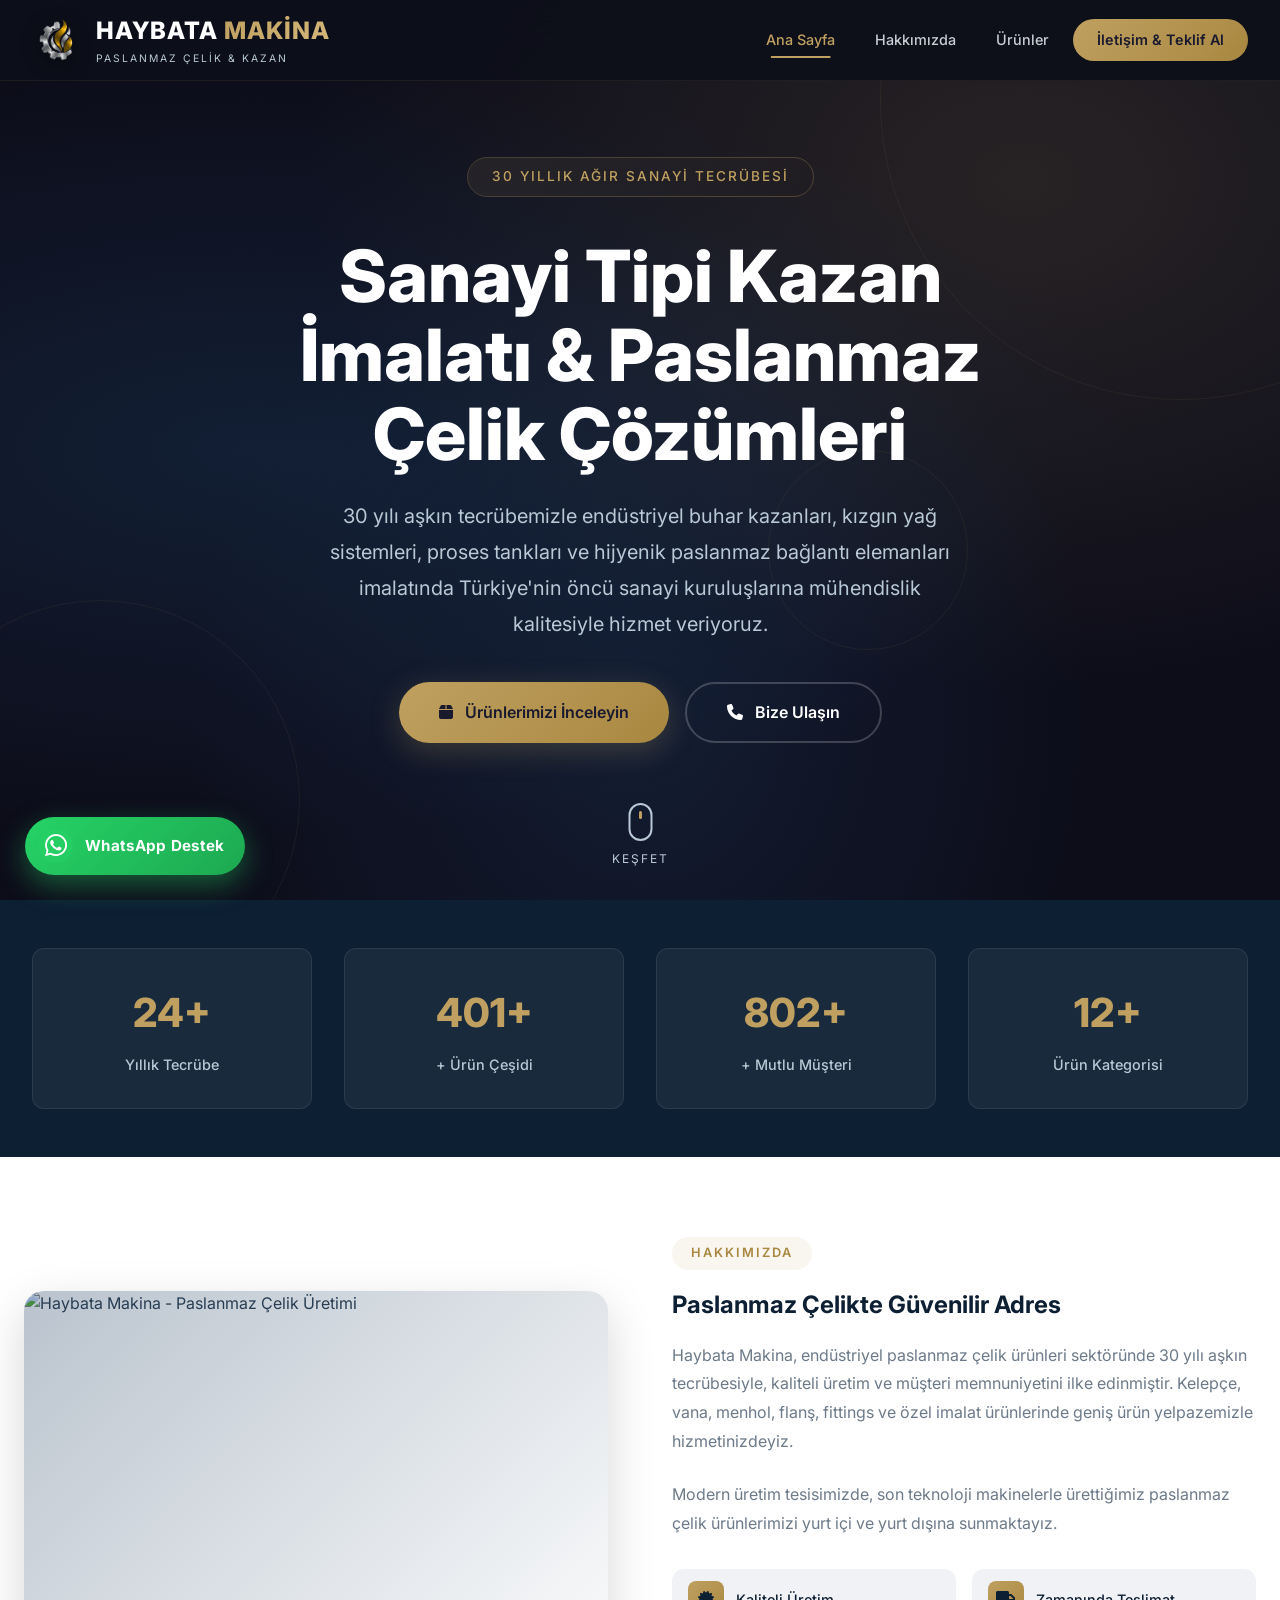
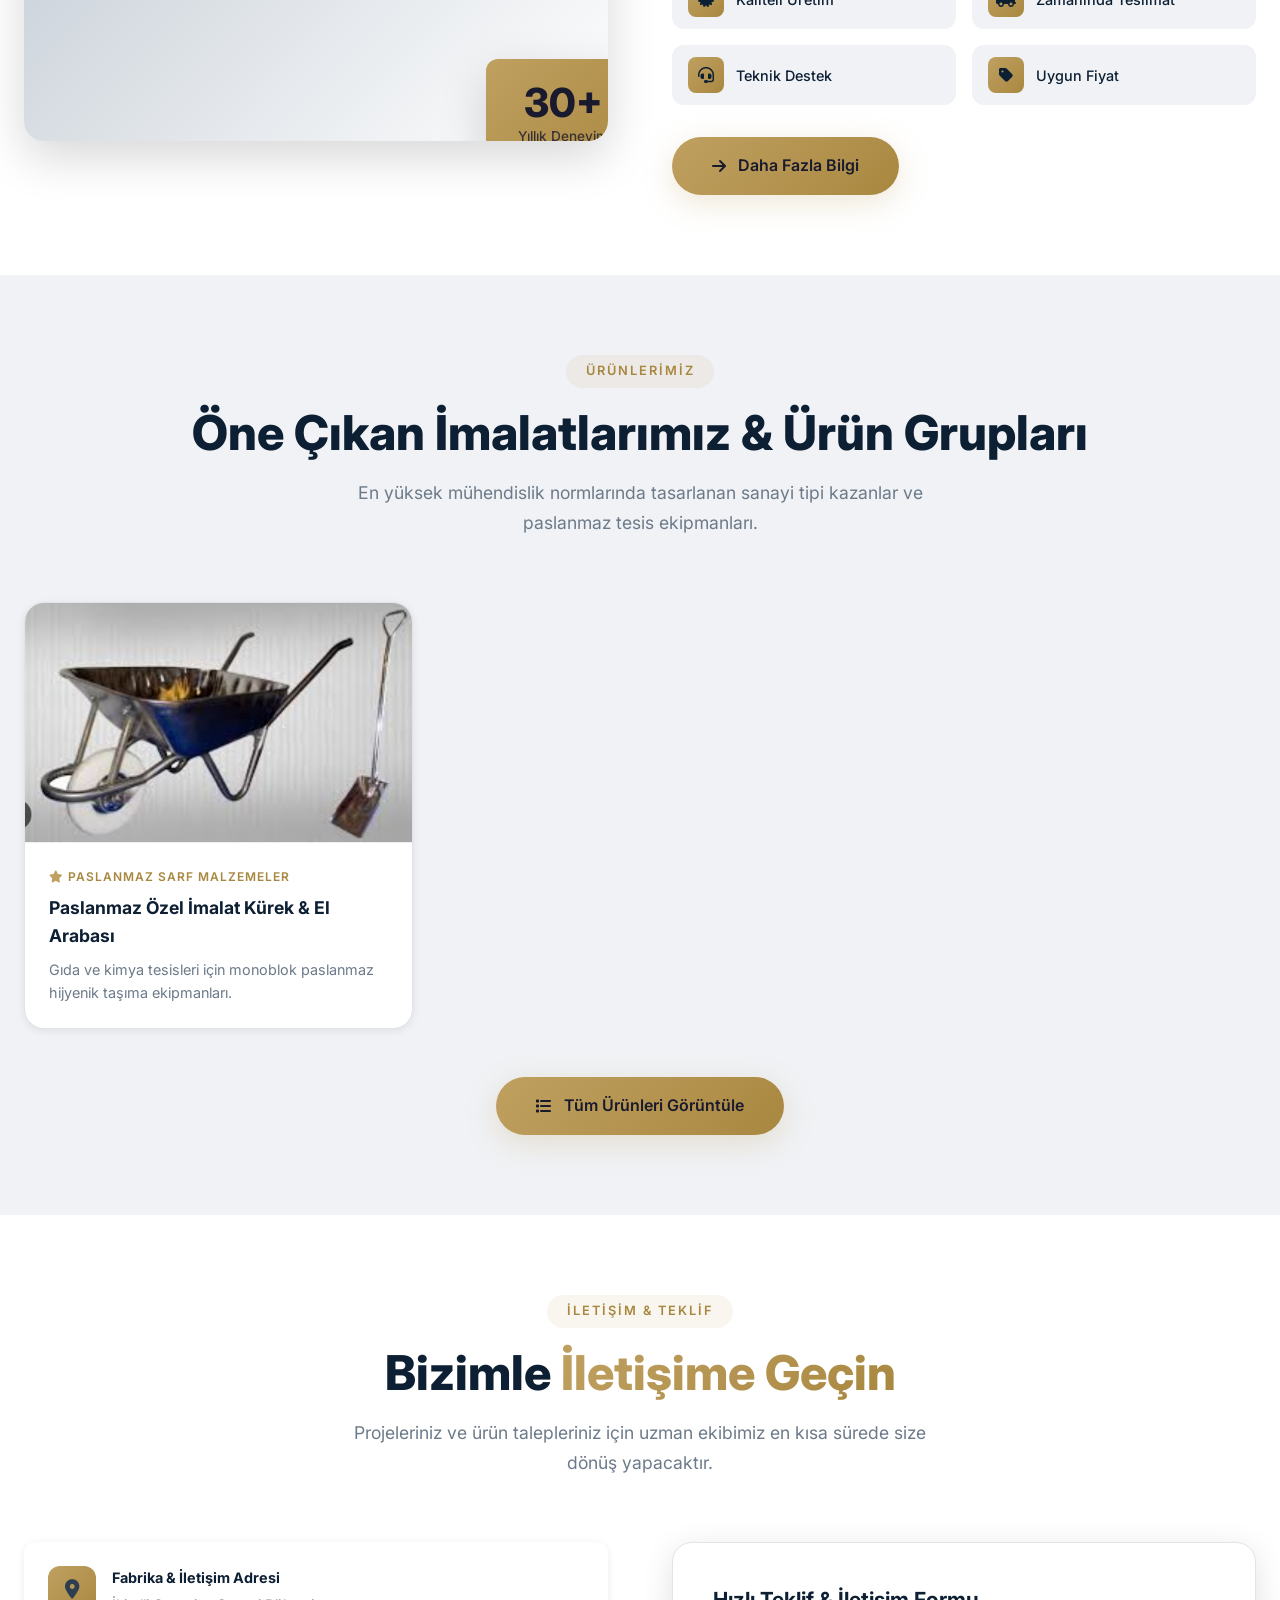
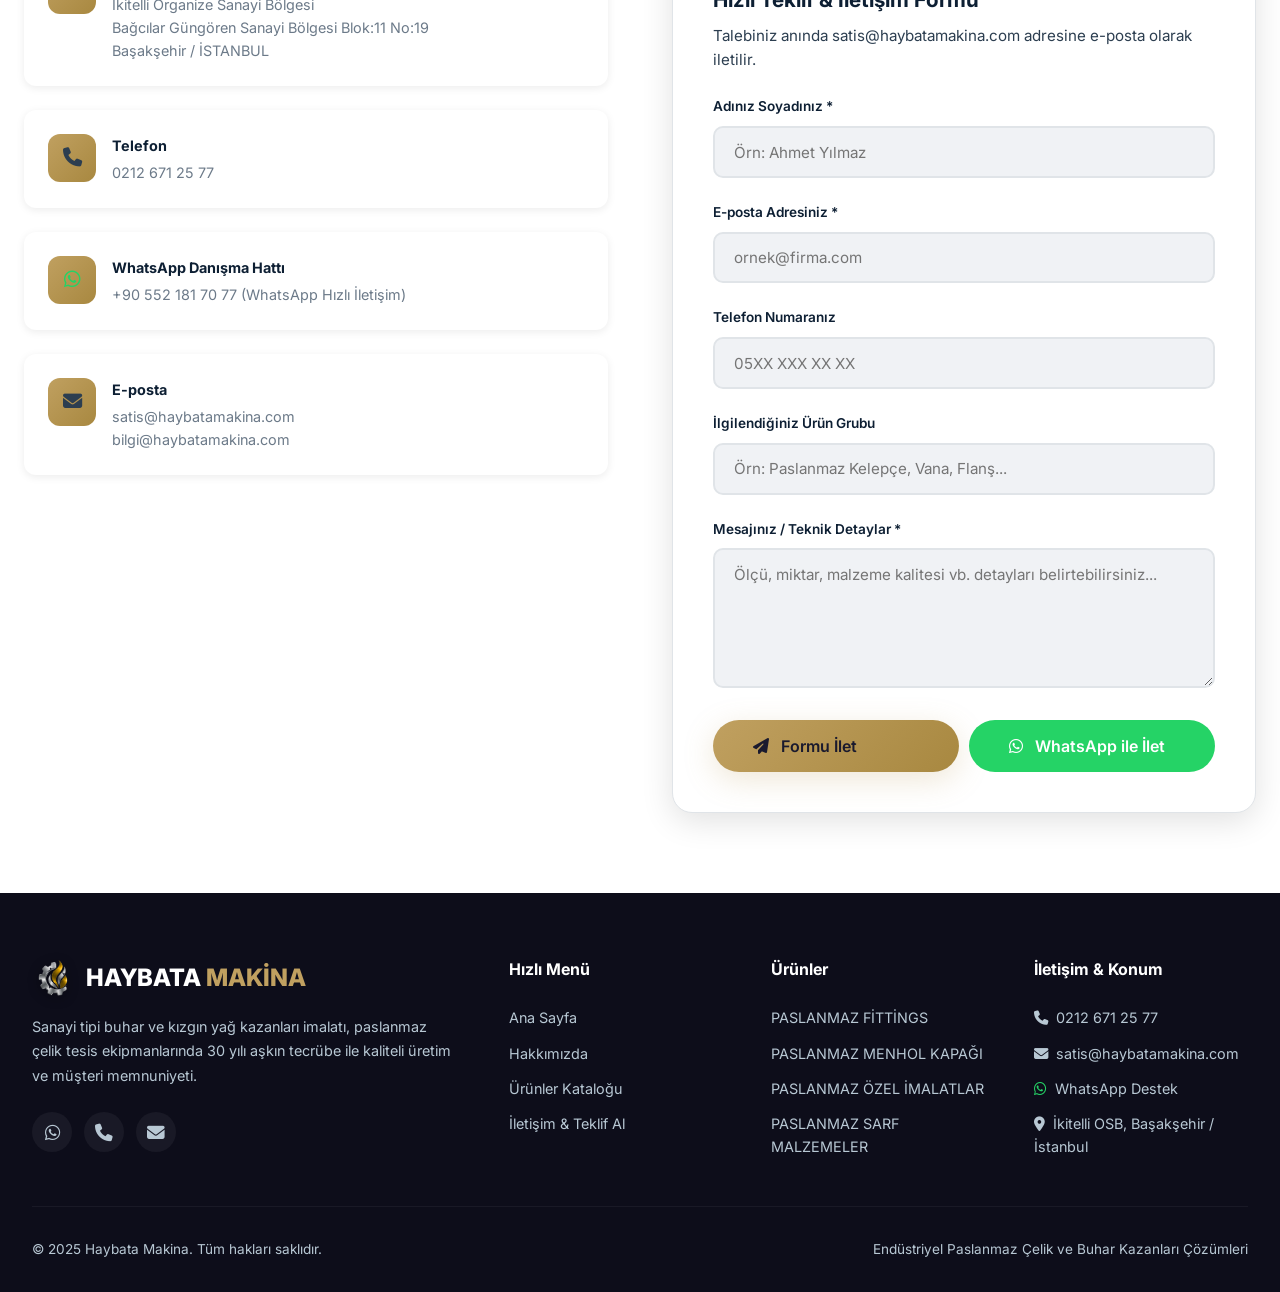
==== index.html @ 969c8132 "feat(analytics): Google tag (gtag.js) G-9059WRX3M9 tum sayfalara ve seo.json'a eklendi" ====
<!DOCTYPE html>
<html lang="tr">
<head>
    <!-- Google tag (gtag.js) -->
    <script async src="https://www.googletagmanager.com/gtag/js?id=G-9059WRX3M9"></script>
    <script>
      window.dataLayer = window.dataLayer || [];
      function gtag(){dataLayer.push(arguments);}
      gtag('js', new Date());

      gtag('config', 'G-9059WRX3M9');
    </script>

    <meta charset="UTF-8">
    <meta name="viewport" content="width=device-width, initial-scale=1.0">
    <title>Haybata Makina | Endüstriyel Paslanmaz Çelik & Tesis Ekipmanları</title>
    <meta name="description" content="Haybata Makina - İkitelli OSB'de 30 yılı aşkın tecrübeyle paslanmaz fittings, menhol kapakları, vanalar, kelepçeler ve özel imalat çözümleri. Kaliteli üretim ve hızlı teslimat.">
    <meta name="keywords" content="haybata makina, paslanmaz çelik, paslanmaz fittings, paslanmaz menhol kapağı, paslanmaz özel imalat, paslanmaz sarf malzemeler, ikitelli osb paslanmaz, endüstriyel tesis ekipmanları">
    <meta name="author" content="Haybata Makina">
    <meta name="robots" content="index, follow, max-snippet:-1, max-image-preview:large, max-video-preview:-1">
    <!-- Google Search Console Doğrulama -->
    <meta name="google-site-verification" content="arYtIhe7Gn6HJLAhb-0cgH6cVvs8dwWkmW0cPDOdrYU">
    <meta name="geo.region" content="TR-34">
    <meta name="geo.placename" content="İstanbul, Başakşehir, İkitelli">
    <meta name="geo.position" content="41.0766;28.7938">
    <meta name="ICBM" content="41.0766, 28.7938">
    
    <!-- Open Graph / Facebook / WhatsApp -->
    <meta property="og:type" content="website">
    <meta property="og:url" content="https://www.haybatamakina.com/">
    <meta property="og:title" content="Haybata Makina | Endüstriyel Paslanmaz Çelik Çözümleri">
    <meta property="og:description" content="Endüstriyel paslanmaz fittings, menhol kapakları, vanalar, kelepçeler ve özel talaşlı imalat çözümlerinde güvenilir ortağınız.">
    <meta property="og:image" content="https://www.haybatamakina.com/images/logo-emblem.png">
    <meta property="og:site_name" content="Haybata Makina">
    <meta property="og:locale" content="tr_TR">
    
    <!-- Twitter Cards -->
    <meta name="twitter:card" content="summary_large_image">
    <meta name="twitter:url" content="https://www.haybatamakina.com/">
    <meta name="twitter:title" content="Haybata Makina | Endüstriyel Paslanmaz Çelik Çözümleri">
    <meta name="twitter:description" content="Paslanmaz fittings, menhol kapakları, vanalar ve özel imalat tesis ekipmanları.">
    <meta name="twitter:image" content="https://www.haybatamakina.com/images/logo-emblem.png">

    <link rel="canonical" href="https://www.haybatamakina.com/">
    <!-- Favicon & App Icons -->
    <link rel="icon" type="image/png" sizes="32x32" href="images/favicon-32x32.png">
    <link rel="icon" type="image/png" sizes="16x16" href="images/favicon-16x16.png">
    <link rel="apple-touch-icon" sizes="180x180" href="images/apple-touch-icon.png">
    <link rel="shortcut icon" href="favicon.ico">

    <link rel="preconnect" href="https://fonts.googleapis.com">
    <link rel="preconnect" href="https://fonts.gstatic.com" crossorigin>
    <link href="https://fonts.googleapis.com/css2?family=Inter:wght@300;400;500;600;700;800;900&display=swap" rel="stylesheet">
    <link rel="stylesheet" href="https://cdnjs.cloudflare.com/ajax/libs/font-awesome/6.5.0/css/all.min.css">
    <link rel="stylesheet" href="css/style.css">

    <!-- Structured Data (Schema.org JSON-LD) -->
    <script type="application/ld+json">
    {
        "@context": "https://schema.org",
        "@graph": [
            {
                "@type": "ManufacturingCompany",
                "@id": "https://www.haybatamakina.com/#organization",
                "name": "Haybata Makina",
                "alternateName": "Haybata Paslanmaz Çelik ve Makina Sanayi",
                "url": "https://www.haybatamakina.com",
                "logo": "https://www.haybatamakina.com/images/logo-emblem.png",
                "image": "https://www.haybatamakina.com/images/logo-emblem.png",
                "description": "Endüstriyel paslanmaz çelik fittings, menhol kapakları, vanalar, kelepçeler ve özel tesis ekipmanları imalatı.",
                "telephone": "+90-212-671-25-77",
                "email": "satis@haybatamakina.com",
                "address": {
                    "@type": "PostalAddress",
                    "streetAddress": "İkitelli Organize Sanayi Bölgesi, Bağcılar Güngören Sanayi Bölgesi Blok:11 No:19",
                    "addressLocality": "Başakşehir",
                    "addressRegion": "İstanbul",
                    "postalCode": "34490",
                    "addressCountry": "TR"
                },
                "geo": {
                    "@type": "GeoCoordinates",
                    "latitude": "41.0766",
                    "longitude": "28.7938"
                },
                "openingHoursSpecification": [
                    {
                        "@type": "OpeningHoursSpecification",
                        "dayOfWeek": ["Monday", "Tuesday", "Wednesday", "Thursday", "Friday"],
                        "opens": "08:00",
                        "closes": "18:00"
                    },
                    {
                        "@type": "OpeningHoursSpecification",
                        "dayOfWeek": "Saturday",
                        "opens": "09:00",
                        "closes": "14:00"
                    }
                ],
                "hasOfferCatalog": {
                    "@type": "OfferCatalog",
                    "name": "Endüstriyel Paslanmaz Çelik Ürün Grupları",
                    "itemListElement": [
                        { "@type": "OfferCatalog", "name": "PASLANMAZ FİTTİNGS" },
                        { "@type": "OfferCatalog", "name": "PASLANMAZ MENHOL KAPAĞI" },
                        { "@type": "OfferCatalog", "name": "PASLANMAZ ÖZEL İMALATLAR" },
                        { "@type": "OfferCatalog", "name": "PASLANMAZ SARF MALZEMELER" }
                    ]
                }
            },
            {
                "@type": "WebSite",
                "@id": "https://www.haybatamakina.com/#website",
                "url": "https://www.haybatamakina.com",
                "name": "Haybata Makina",
                "publisher": { "@id": "https://www.haybatamakina.com/#organization" },
                "potentialAction": {
                    "@type": "SearchAction",
                    "target": "https://www.haybatamakina.com/urunler.html?q={search_term_string}",
                    "query-input": "required name=search_term_string"
                }
            }
        ]
    }
    </script>
</head>
<body>

<!-- Preloader -->
<div class="preloader" id="preloader">
    <div class="preloader-content">
        <img src="images/logo-emblem.png" alt="Logo" width="68" height="68" style="display: block; margin: 0 auto 10px auto; filter: drop-shadow(0 4px 12px rgba(0,0,0,0.4));">
        <div class="preloader-logo">HAYBATA</div>
        <div class="preloader-bar"></div>
    </div>
</div>

<!-- Navigation -->
<nav class="navbar" id="navbar">
    <div class="navbar-inner">
        <a href="index.html" class="nav-logo">
            <div class="logo-icon"><img src="images/logo-emblem.png" alt="Hayata Paslanmaz Logo" width="48" height="48"></div>
            <div>
                HAYBATA <span>MAKİNA</span>
                <small>PASLANMAZ ÇELİK & KAZAN</small>
            </div>
        </a>
        <div class="nav-links" id="navLinks">
            <a href="index.html" class="active">Ana Sayfa</a>
            <a href="hakkimizda.html">Hakkımızda</a>
            <a href="urunler.html">Ürünler</a>
            <a href="iletisim.html" class="nav-cta">İletişim & Teklif Al</a>
        </div>
        <button class="menu-toggle" id="menuToggle" aria-label="Menüyü Aç/Kapat">
            <span></span>
            <span></span>
            <span></span>
        </button>
    </div>
</nav>

<!-- Hero Section -->
<section class="hero" id="hero">
    <div class="hero-bg"></div>
    <div class="hero-geo">
        <div class="geo-shape"></div>
        <div class="geo-shape"></div>
        <div class="geo-shape"></div>
    </div>
    <div class="hero-particles" id="particles"></div>
    <div class="hero-content">
        <div class="hero-badge">30+ Yıllık Tecrübe</div>
        <h1>
            Paslanmaz Çelikte<br>
            <span class="highlight">Güvenilir Çözüm Ortağınız</span>
        </h1>
        <p>Haybata Makina olarak, endüstriyel paslanmaz çelik ürünlerinde kaliteli işçilik, uygun fiyat ve zamanında teslimat prensibiyle hizmet vermekteyiz.</p>
        <div class="hero-actions">
            <a href="urunler.html" class="btn btn-primary">
                <i class="fas fa-box"></i> Ürünlerimizi İnceleyin
            </a>
            <a href="iletisim.html" class="btn btn-outline">
                <i class="fas fa-phone"></i> Bize Ulaşın
            </a>
        </div>
    </div>
    <div class="scroll-indicator">
        <div class="mouse"></div>
        <span>Keşfet</span>
    </div>
</section>

<!-- Stats Section -->
<section class="section-dark" style="padding: 3rem 0;">
    <div class="stats-grid">
        <div class="stat-item fade-in">
            <div class="stat-number" data-count="30">0</div>
            <div class="stat-label">Yıllık Tecrübe</div>
        </div>
        <div class="stat-item fade-in delay-1">
            <div class="stat-number" data-count="500">0</div>
            <div class="stat-label">+ Ürün Çeşidi</div>
        </div>
        <div class="stat-item fade-in delay-2">
            <div class="stat-number" data-count="1000">0</div>
            <div class="stat-label">+ Mutlu Müşteri</div>
        </div>
        <div class="stat-item fade-in delay-3">
            <div class="stat-number" data-count="15">0</div>
            <div class="stat-label">Ürün Kategorisi</div>
        </div>
    </div>
</section>

<!-- About Preview (Hakkımızda) -->
<section class="section" style="padding: 5rem 1.5rem;">
    <div style="max-width: 1400px; margin: 0 auto;">
        <div class="about-grid">
            <div class="about-visual fade-in-left">
                <div class="about-image-wrapper">
                    <img src="https://images.unsplash.com/photo-1581091226825-a6a2a5aee158?w=600&h=450&fit=crop" alt="Haybata Makina - Paslanmaz Çelik Üretimi" loading="lazy">
                    <div class="about-experience">
                        <span class="number">30+</span>
                        <span class="label">Yıllık Deneyim</span>
                    </div>
                </div>
            </div>
            <div class="about-text fade-in-right">
                <div class="section-tag">Hakkımızda</div>
                <h3>Paslanmaz Çelikte Güvenilir Adres</h3>
                <p>Haybata Makina, endüstriyel paslanmaz çelik ürünleri sektöründe 30 yılı aşkın tecrübesiyle, kaliteli üretim ve müşteri memnuniyetini ilke edinmiştir. Kelepçe, vana, menhol, flanş, fittings ve özel imalat ürünlerinde geniş ürün yelpazemizle hizmetinizdeyiz.</p>
                <p>Modern üretim tesisimizde, son teknoloji makinelerle ürettiğimiz paslanmaz çelik ürünlerimizi yurt içi ve yurt dışına sunmaktayız.</p>
                <div class="about-features">
                    <div class="about-feature">
                        <div class="icon"><i class="fas fa-certificate"></i></div>
                        Kaliteli Üretim
                    </div>
                    <div class="about-feature">
                        <div class="icon"><i class="fas fa-truck"></i></div>
                        Zamanında Teslimat
                    </div>
                    <div class="about-feature">
                        <div class="icon"><i class="fas fa-headset"></i></div>
                        Teknik Destek
                    </div>
                    <div class="about-feature">
                        <div class="icon"><i class="fas fa-tag"></i></div>
                        Uygun Fiyat
                    </div>
                </div>
                <a href="hakkimizda.html" class="btn btn-primary" style="margin-top: 2rem;">
                    <i class="fas fa-arrow-right"></i> Daha Fazla Bilgi
                </a>
            </div>
        </div>
    </div>
</section>

<!-- Products Section (Ürünlerimiz) -->
<section class="section-light" id="products" style="padding: 5rem 1.5rem;">
    <div class="section-header">
        <div class="section-tag">Ürünlerimiz</div>
        <h2 class="section-title">Paslanmaz Çelik <span class="highlight">Ürün Gruplarımız</span></h2>
        <p class="section-subtitle">Endüstrinin ihtiyaç duyduğu tüm paslanmaz çelik ürünlerini tek çatı altında bulabilirsiniz.</p>
    </div>
    <div class="products-grid" id="homeProducts">
        <!-- Products loaded via JS -->
    </div>
    <div style="text-align: center; margin-top: 3rem;">
        <a href="urunler.html" class="btn btn-primary">
            <i class="fas fa-list"></i> Tüm Ürünleri Görüntüle
        </a>
    </div>
</section>

<!-- Contact Section -->
<section class="section" style="padding: 5rem 1.5rem;" id="contact">
    <div style="max-width: 1400px; margin: 0 auto;">
        <div class="section-header">
            <div class="section-tag">İletişim & Teklif</div>
            <h2 class="section-title">Bizimle <span class="highlight">İletişime Geçin</span></h2>
            <p class="section-subtitle">Projeleriniz ve ürün talepleriniz için uzman ekibimiz en kısa sürede size dönüş yapacaktır.</p>
        </div>
        <div class="contact-grid">
            <div class="contact-info-list fade-in-left">
                <div class="contact-item">
                    <div class="contact-icon"><i class="fas fa-map-marker-alt"></i></div>
                    <div class="contact-text">
                        <h4>Fabrika & İletişim Adresi</h4>
                        <p>İkitelli Organize Sanayi Bölgesi<br>Bağcılar Güngören Sanayi Bölgesi Blok:11 No:19<br>Başakşehir / İSTANBUL</p>
                    </div>
                </div>
                <div class="contact-item">
                    <div class="contact-icon"><i class="fas fa-phone"></i></div>
                    <div class="contact-text">
                        <h4>Telefon</h4>
                        <p><a href="tel:02126712577" style="color: inherit; text-decoration: none;">0212 671 25 77</a></p>
                    </div>
                </div>
                <div class="contact-item">
                    <div class="contact-icon"><i class="fab fa-whatsapp" style="color: #25D366;"></i></div>
                    <div class="contact-text">
                        <h4>WhatsApp Danışma Hattı</h4>
                        <p><a href="https://wa.me/905521817077" target="_blank" rel="noopener noreferrer" style="color: inherit; text-decoration: none;">+90 552 181 70 77 (WhatsApp Hızlı İletişim)</a></p>
                    </div>
                </div>
                <div class="contact-item">
                    <div class="contact-icon"><i class="fas fa-envelope"></i></div>
                    <div class="contact-text">
                        <h4>E-posta</h4>
                        <p><a href="mailto:satis@haybatamakina.com" style="color: inherit; text-decoration: none;">satis@haybatamakina.com</a><br><a href="mailto:bilgi@haybatamakina.com" style="color: inherit; text-decoration: none;">bilgi@haybatamakina.com</a></p>
                    </div>
                </div>
            </div>
            <form class="contact-form fade-in-right" id="contactForm">
                <h3 style="font-size: 1.3rem; color: var(--primary-dark); margin-bottom: 0.5rem;">Hızlı Teklif & İletişim Formu</h3>
                <p style="color: var(--text-muted); font-size: 0.95rem; margin-bottom: 1.5rem;">Talebiniz anında satis@haybatamakina.com adresine e-posta olarak iletilir.</p>
                <div class="form-group">
                    <label for="name">Adınız Soyadınız *</label>
                    <input type="text" id="name" name="name" required placeholder="Örn: Ahmet Yılmaz">
                </div>
                <div class="form-group">
                    <label for="email">E-posta Adresiniz *</label>
                    <input type="email" id="email" name="email" required placeholder="ornek@firma.com">
                </div>
                <div class="form-group">
                    <label for="phone">Telefon Numaranız</label>
                    <input type="tel" id="phone" name="phone" placeholder="05XX XXX XX XX">
                </div>
                <div class="form-group">
                    <label for="subject">İlgilendiğiniz Ürün Grubu</label>
                    <input type="text" id="subject" name="subject" placeholder="Örn: Paslanmaz Kelepçe, Vana, Flanş...">
                </div>
                <div class="form-group">
                    <label for="message">Mesajınız / Teknik Detaylar *</label>
                    <textarea id="message" name="message" rows="4" required placeholder="Ölçü, miktar, malzeme kalitesi vb. detayları belirtebilirsiniz..."></textarea>
                </div>
                <div style="display: flex; gap: 10px; flex-wrap: wrap;">
                    <button type="submit" class="btn btn-primary" style="flex: 1; min-width: 160px;">
                        <i class="fas fa-paper-plane"></i> Formu İlet
                    </button>
                    <button type="button" class="btn" id="quickWhatsAppBtn" style="background: #25D366; color: #fff; flex: 1; min-width: 160px;">
                        <i class="fab fa-whatsapp"></i> WhatsApp ile İlet
                    </button>
                </div>
            </form>
        </div>
    </div>
</section>

<!-- Footer -->
<footer class="footer">
    <div class="footer-grid">
        <div class="footer-brand">
            <div style="display: flex; align-items: center; gap: 12px; margin-bottom: 1rem;">
                <img src="images/logo-emblem.png" alt="Logo" width="42" height="42" style="filter: drop-shadow(0 2px 6px rgba(0,0,0,0.4));">
                <h3 style="margin-bottom: 0;">HAYBATA <span>MAKİNA</span></h3>
            </div>
            <p>Sanayi tipi buhar ve kızgın yağ kazanları imalatı, paslanmaz çelik tesis ekipmanlarında 30 yılı aşkın tecrübe ile kaliteli üretim ve müşteri memnuniyeti.</p>
            <div class="footer-social">
                <a href="https://wa.me/905521817077" target="_blank" rel="noopener noreferrer" aria-label="WhatsApp"><i class="fab fa-whatsapp"></i></a>
                <a href="tel:02126712577" aria-label="Telefon"><i class="fas fa-phone"></i></a>
                <a href="mailto:satis@haybatamakina.com" aria-label="E-Posta"><i class="fas fa-envelope"></i></a>
            </div>
        </div>
        <div>
            <h4>Hızlı Menü</h4>
            <div class="footer-links">
                <a href="index.html">Ana Sayfa</a>
                <a href="hakkimizda.html">Hakkımızda</a>
                <a href="urunler.html">Ürünler Kataloğu</a>
                <a href="iletisim.html">İletişim & Teklif Al</a>
            </div>
        </div>
        <div>
            <h4>Ürünler</h4>
            <div class="footer-links" id="footerProductLinks">
                <a href="urunler.html?sub=paslanmaz-fittings">PASLANMAZ FİTTİNGS</a>
                <a href="urunler.html?sub=paslanmaz-menhol-kapagi">PASLANMAZ MENHOL KAPAĞI</a>
                <a href="urunler.html?sub=paslanmaz-ozel-imalatlar">PASLANMAZ ÖZEL İMALATLAR</a>
                <a href="urunler.html?sub=paslanmaz-sarf-malzemeler">PASLANMAZ SARF MALZEMELER</a>
            </div>
        </div>
        <div>
            <h4>İletişim & Konum</h4>
            <div class="footer-links">
                <a href="tel:02126712577"><i class="fas fa-phone" style="margin-right: 8px;"></i>0212 671 25 77</a>
                <a href="mailto:satis@haybatamakina.com"><i class="fas fa-envelope" style="margin-right: 8px;"></i>satis@haybatamakina.com</a>
                <a href="https://wa.me/905521817077" target="_blank" rel="noopener noreferrer"><i class="fab fa-whatsapp" style="margin-right: 8px; color: #25D366;"></i>WhatsApp Destek</a>
                <a href="iletisim.html"><i class="fas fa-map-marker-alt" style="margin-right: 8px;"></i>İkitelli OSB, Başakşehir / İstanbul</a>
            </div>
        </div>
    </div>
    <div class="footer-bottom">
        <span>&copy; 2025 Haybata Makina. Tüm hakları saklıdır.</span>
        <span>Endüstriyel Paslanmaz Çelik ve Buhar Kazanları Çözümleri</span>
    </div>
</footer>

<!-- Sol Alt Köşe Sabit WhatsApp Destek Butonu -->
<a href="https://wa.me/905521817077?text=Merhaba%20Haybata%20Makina%2C%20bilgi%20ve%20fiyat%20teklifi%20almak%20istiyorum." 
   class="whatsapp-float-btn" 
   target="_blank" 
   rel="noopener noreferrer" 
   aria-label="WhatsApp ile Hızlı İletişime Geçin">
    <div class="wa-icon-wrapper">
        <div class="wa-pulse-ring"></div>
        <i class="fab fa-whatsapp"></i>
    </div>
    <span class="wa-label">WhatsApp Destek</span>
</a>

<!-- Scroll to Top -->
<button class="scroll-top" id="scrollTop" aria-label="Yukarı Çık">
    <i class="fas fa-arrow-up"></i>
</button>

<!-- Toast Notification -->
<div class="toast" id="toast">
    <span class="toast-icon"><i class="fas fa-check-circle"></i></span>
    <span id="toastMessage">Mesajınız başarıyla gönderildi!</span>
</div>

<script src="js/data.js"></script>
<script src="js/main.js"></script>
</body>
</html>
---- css/style.css ----
/* ============================================
   HAYBATA MAKİNA - Paslanmaz Çelik Ürünleri
   Modern Endüstriyel Web Sitesi Tasarımı
   ============================================ */

/* --- CSS Variables / Renk Paleti --- */
:root {
    --primary: #1a3a5c;
    --primary-dark: #0d1f33;
    --primary-light: #2a5a8c;
    --accent: #c0a060;
    --accent-light: #d4b87a;
    --accent-dark: #a88840;
    --steel: #8a9ba8;
    --steel-light: #b8c8d4;
    --steel-dark: #5a6a78;
    --dark: #1a1a2e;
    --darker: #0d0d1a;
    --light: #f4f4f8;
    --white: #ffffff;
    --gray-100: #f0f2f5;
    --gray-200: #e0e4e8;
    --gray-300: #c8ced4;
    --gray-400: #a0aab4;
    --gray-500: #788590;
    --gray-600: #505f6a;
    --text: #2c3e50;
    --text-light: #6c7a89;
    --shadow-sm: 0 2px 8px rgba(0, 0, 0, 0.08);
    --shadow-md: 0 8px 32px rgba(0, 0, 0, 0.12);
    --shadow-lg: 0 16px 48px rgba(0, 0, 0, 0.16);
    --shadow-glow: 0 0 30px rgba(192, 160, 96, 0.15);
    --radius: 12px;
    --radius-lg: 20px;
    --transition: all 0.4s cubic-bezier(0.25, 0.46, 0.45, 0.94);
    --font-primary: 'Inter', -apple-system, BlinkMacSystemFont, 'Segoe UI', sans-serif;
    --font-heading: 'Inter', -apple-system, BlinkMacSystemFont, 'Segoe UI', sans-serif;
}

/* --- Reset & Base --- */
*,
*::before,
*::after {
    margin: 0;
    padding: 0;
    box-sizing: border-box;
}

html {
    scroll-behavior: smooth;
    font-size: 16px;
    -webkit-font-smoothing: antialiased;
    -moz-osx-font-smoothing: grayscale;
}

body {
    font-family: var(--font-primary);
    color: var(--text);
    background: var(--white);
    line-height: 1.6;
    overflow-x: hidden;
}

a {
    text-decoration: none;
    color: inherit;
    transition: var(--transition);
}

ul {
    list-style: none;
}

img {
    max-width: 100%;
    height: auto;
    display: block;
}

/* --- Preloader --- */
.preloader {
    position: fixed;
    top: 0;
    left: 0;
    width: 100%;
    height: 100%;
    background: var(--darker);
    display: flex;
    justify-content: center;
    align-items: center;
    z-index: 99999;
    transition: opacity 0.8s ease, visibility 0.8s ease;
}

.preloader.hidden {
    opacity: 0;
    visibility: hidden;
}

.preloader-content {
    text-align: center;
}

.preloader-logo {
    font-size: 2rem;
    font-weight: 800;
    color: var(--accent);
    margin-bottom: 1.5rem;
    letter-spacing: 4px;
}

.preloader-bar {
    width: 280px;
    height: 3px;
    background: rgba(255, 255, 255, 0.1);
    border-radius: 10px;
    overflow: hidden;
    position: relative;
}

.preloader-bar::after {
    content: '';
    position: absolute;
    top: 0;
    left: -100%;
    width: 100%;
    height: 100%;
    background: linear-gradient(90deg, transparent, var(--accent), transparent);
    animation: preloaderSlide 1.5s ease-in-out infinite;
}

@keyframes preloaderSlide {
    0% {
        left: -100%;
    }

    100% {
        left: 200%;
    }
}

/* --- Navigation --- */
.navbar {
    position: fixed;
    top: 0;
    left: 0;
    right: 0;
    z-index: 1000;
    background: rgba(13, 15, 26, 0.95);
    backdrop-filter: blur(20px);
    -webkit-backdrop-filter: blur(20px);
    border-bottom: 1px solid rgba(192, 160, 96, 0.1);
    transition: var(--transition);
}

.navbar.scrolled {
    background: rgba(13, 15, 26, 0.98);
    box-shadow: 0 4px 30px rgba(0, 0, 0, 0.3);
}

.navbar-inner {
    max-width: 1400px;
    margin: 0 auto;
    padding: 0 2rem;
    display: flex;
    align-items: center;
    justify-content: space-between;
    height: 80px;
}

.nav-logo {
    display: flex;
    align-items: center;
    gap: 1rem;
    font-size: 1.5rem;
    font-weight: 800;
    color: var(--white);
    letter-spacing: 1px;
}

.nav-logo .logo-icon {
    width: 48px;
    height: 48px;
    display: flex;
    align-items: center;
    justify-content: center;
    flex-shrink: 0;
    transition: transform 0.35s cubic-bezier(0.4, 0, 0.2, 1);
    filter: drop-shadow(0 4px 10px rgba(0, 0, 0, 0.45));
}

.nav-logo .logo-icon img {
    width: 100%;
    height: 100%;
    object-fit: contain;
    display: block;
}

.nav-logo:hover .logo-icon {
    transform: rotate(8deg) scale(1.08);
}

.nav-logo span {
    background: linear-gradient(135deg, var(--accent), var(--accent-light));
    -webkit-background-clip: text;
    -webkit-text-fill-color: transparent;
    background-clip: text;
}

.nav-logo small {
    font-size: 0.65rem;
    font-weight: 400;
    color: var(--steel-light);
    letter-spacing: 2px;
    display: block;
    -webkit-text-fill-color: var(--steel-light);
}

.nav-links {
    display: flex;
    align-items: center;
    gap: 0.5rem;
}

.nav-links a {
    color: var(--gray-300);
    padding: 0.5rem 1rem;
    border-radius: 8px;
    font-size: 0.9rem;
    font-weight: 500;
    position: relative;
    transition: var(--transition);
}

.nav-links a::after {
    content: '';
    position: absolute;
    bottom: 2px;
    left: 50%;
    transform: translateX(-50%) scaleX(0);
    width: 60%;
    height: 2px;
    background: var(--accent);
    border-radius: 2px;
    transition: transform 0.3s ease;
}

.nav-links a:hover,
.nav-links a.active {
    color: var(--accent);
}

.nav-links a:hover::after,
.nav-links a.active::after {
    transform: translateX(-50%) scaleX(1);
}

.nav-cta {
    background: linear-gradient(135deg, var(--accent), var(--accent-dark)) !important;
    color: var(--dark) !important;
    padding: 0.6rem 1.5rem !important;
    border-radius: 50px !important;
    font-weight: 600 !important;
}

.nav-cta::after {
    display: none !important;
}

.nav-cta:hover {
    transform: translateY(-2px);
    box-shadow: 0 8px 25px rgba(192, 160, 96, 0.3) !important;
}

/* Mobile Menu Toggle */
.menu-toggle {
    display: none;
    flex-direction: column;
    gap: 5px;
    cursor: pointer;
    padding: 5px;
    background: none;
    border: none;
}

.menu-toggle span {
    width: 28px;
    height: 2.5px;
    background: var(--white);
    border-radius: 4px;
    transition: var(--transition);
}

.menu-toggle.active span:nth-child(1) {
    transform: rotate(45deg) translate(5px, 5px);
}

.menu-toggle.active span:nth-child(2) {
    opacity: 0;
}

.menu-toggle.active span:nth-child(3) {
    transform: rotate(-45deg) translate(5px, -5px);
}

/* --- Hero Section --- */
.hero {
    position: relative;
    min-height: 100vh;
    display: flex;
    align-items: center;
    justify-content: center;
    background: var(--darker);
    overflow: hidden;
}

.hero-bg {
    position: absolute;
    inset: 0;
    background:
        radial-gradient(ellipse at 20% 50%, rgba(26, 58, 92, 0.4) 0%, transparent 60%),
        radial-gradient(ellipse at 80% 20%, rgba(192, 160, 96, 0.15) 0%, transparent 50%),
        radial-gradient(ellipse at 50% 80%, rgba(42, 90, 140, 0.2) 0%, transparent 50%);
}

.hero-particles {
    position: absolute;
    inset: 0;
    overflow: hidden;
}

.particle {
    position: absolute;
    width: 4px;
    height: 4px;
    background: var(--accent);
    border-radius: 50%;
    opacity: 0;
    animation: particleFloat 8s infinite;
}

@keyframes particleFloat {
    0% {
        opacity: 0;
        transform: translateY(100vh) scale(0);
    }

    20% {
        opacity: 0.6;
    }

    80% {
        opacity: 0.6;
    }

    100% {
        opacity: 0;
        transform: translateY(-10vh) scale(1);
    }
}

/* Geometric BG */
.hero-geo {
    position: absolute;
    inset: 0;
    overflow: hidden;
}

.hero-geo .geo-shape {
    position: absolute;
    border: 1px solid rgba(192, 160, 96, 0.08);
    border-radius: 50%;
}

.hero-geo .geo-shape:nth-child(1) {
    width: 600px;
    height: 600px;
    top: -200px;
    right: -200px;
    animation: geoRotate 30s linear infinite;
}

.hero-geo .geo-shape:nth-child(2) {
    width: 400px;
    height: 400px;
    bottom: -100px;
    left: -100px;
    animation: geoRotate 20s linear infinite reverse;
}

.hero-geo .geo-shape:nth-child(3) {
    width: 200px;
    height: 200px;
    top: 50%;
    left: 60%;
    animation: geoRotate 15s linear infinite;
}

@keyframes geoRotate {
    0% {
        transform: rotate(0deg);
    }

    100% {
        transform: rotate(360deg);
    }
}

.hero-content {
    position: relative;
    z-index: 2;
    text-align: center;
    max-width: 900px;
    padding: 2rem;
    animation: heroFadeIn 1.5s ease forwards;
}

@keyframes heroFadeIn {
    0% {
        opacity: 0;
        transform: translateY(40px);
    }

    100% {
        opacity: 1;
        transform: translateY(0);
    }
}

.hero-badge {
    display: inline-block;
    padding: 0.5rem 1.5rem;
    border: 1px solid rgba(192, 160, 96, 0.3);
    border-radius: 50px;
    color: var(--accent);
    font-size: 0.85rem;
    font-weight: 500;
    letter-spacing: 2px;
    text-transform: uppercase;
    margin-bottom: 2rem;
    position: relative;
    overflow: hidden;
}

.hero-badge::before {
    content: '';
    position: absolute;
    inset: 0;
    background: linear-gradient(135deg, rgba(192, 160, 96, 0.1), transparent);
    animation: badgePulse 3s ease-in-out infinite;
}

@keyframes badgePulse {

    0%,
    100% {
        opacity: 0.5;
    }

    50% {
        opacity: 1;
    }
}

.hero h1 {
    font-size: clamp(2.5rem, 6vw, 4.5rem);
    font-weight: 800;
    line-height: 1.1;
    color: var(--white);
    margin-bottom: 1.5rem;
}

.hero h1 .highlight {
    background: linear-gradient(135deg, var(--accent), var(--accent-light), var(--accent));
    background-size: 200% 200%;
    -webkit-background-clip: text;
    -webkit-text-fill-color: transparent;
    background-clip: text;
    animation: gradientShift 4s ease-in-out infinite;
}

@keyframes gradientShift {

    0%,
    100% {
        background-position: 0% 50%;
    }

    50% {
        background-position: 100% 50%;
    }
}

.hero p {
    font-size: clamp(1rem, 2vw, 1.25rem);
    color: var(--steel-light);
    max-width: 650px;
    margin: 0 auto 2.5rem;
    line-height: 1.8;
}

.hero-actions {
    display: flex;
    gap: 1rem;
    justify-content: center;
    flex-wrap: wrap;
}

.btn {
    display: inline-flex;
    align-items: center;
    gap: 0.75rem;
    padding: 1rem 2.5rem;
    border-radius: 50px;
    font-size: 1rem;
    font-weight: 600;
    cursor: pointer;
    transition: var(--transition);
    border: none;
    font-family: var(--font-primary);
}

.btn-primary {
    background: linear-gradient(135deg, var(--accent), var(--accent-dark));
    color: var(--dark);
    box-shadow: 0 8px 30px rgba(192, 160, 96, 0.25);
}

.btn-primary:hover {
    transform: translateY(-3px);
    box-shadow: 0 12px 40px rgba(192, 160, 96, 0.35);
}

.btn-outline {
    background: transparent;
    color: var(--white);
    border: 2px solid rgba(255, 255, 255, 0.2);
}

.btn-outline:hover {
    border-color: var(--accent);
    color: var(--accent);
    transform: translateY(-3px);
}

.btn-outline-light {
    background: transparent;
    color: var(--white);
    border: 2px solid rgba(255, 255, 255, 0.2);
}

.btn-outline-light:hover {
    background: var(--white);
    color: var(--dark);
    border-color: var(--white);
}

/* Scroll Indicator */
.scroll-indicator {
    position: absolute;
    bottom: 2rem;
    left: 50%;
    transform: translateX(-50%);
    z-index: 2;
    display: flex;
    flex-direction: column;
    align-items: center;
    gap: 0.5rem;
    color: var(--steel-light);
    font-size: 0.75rem;
    letter-spacing: 2px;
    text-transform: uppercase;
    animation: scrollBounce 2s ease-in-out infinite;
}

.scroll-indicator .mouse {
    width: 24px;
    height: 38px;
    border: 2px solid var(--steel-light);
    border-radius: 12px;
    position: relative;
}

.scroll-indicator .mouse::after {
    content: '';
    position: absolute;
    top: 6px;
    left: 50%;
    transform: translateX(-50%);
    width: 3px;
    height: 8px;
    background: var(--accent);
    border-radius: 2px;
    animation: mouseScroll 2s ease-in-out infinite;
}

@keyframes mouseScroll {

    0%,
    100% {
        transform: translateX(-50%) translateY(0);
        opacity: 1;
    }

    50% {
        transform: translateX(-50%) translateY(8px);
        opacity: 0.3;
    }
}

@keyframes scrollBounce {

    0%,
    100% {
        transform: translateX(-50%) translateY(0);
    }

    50% {
        transform: translateX(-50%) translateY(5px);
    }
}

/* --- Section Base --- */
.section {
    padding: 6rem 2rem;
    max-width: 1400px;
    margin: 0 auto;
}

.section-header {
    text-align: center;
    margin-bottom: 4rem;
}

.section-tag {
    display: inline-block;
    padding: 0.4rem 1.2rem;
    background: rgba(192, 160, 96, 0.1);
    border-radius: 50px;
    color: var(--accent-dark);
    font-size: 0.8rem;
    font-weight: 600;
    letter-spacing: 2px;
    text-transform: uppercase;
    margin-bottom: 1rem;
}

.section-title {
    font-size: clamp(2rem, 4vw, 3rem);
    font-weight: 800;
    color: var(--primary-dark);
    margin-bottom: 1rem;
    line-height: 1.2;
}

.section-title .highlight {
    background: linear-gradient(135deg, var(--accent), var(--accent-dark));
    -webkit-background-clip: text;
    -webkit-text-fill-color: transparent;
    background-clip: text;
}

.section-subtitle {
    font-size: 1.1rem;
    color: var(--text-light);
    max-width: 600px;
    margin: 0 auto;
    line-height: 1.7;
}

/* --- Shared Section Backgrounds --- */
.section-light {
    background: var(--gray-100);
}

.section-dark {
    background: var(--primary-dark);
    color: var(--white);
}

.section-dark .section-title {
    color: var(--white);
}

.section-dark .section-subtitle {
    color: var(--steel-light);
}

.section-dark .section-tag {
    background: rgba(192, 160, 96, 0.2);
    color: var(--accent-light);
}

/* --- About Section --- */
.about-grid {
    display: grid;
    grid-template-columns: 1fr 1fr;
    gap: 4rem;
    align-items: center;
}

.about-visual {
    position: relative;
}

.about-image-wrapper {
    position: relative;
    border-radius: var(--radius-lg);
    overflow: hidden;
    box-shadow: var(--shadow-lg);
}

.about-image-wrapper img {
    width: 100%;
    height: 450px;
    object-fit: cover;
    transition: transform 0.8s ease;
}

.about-image-wrapper:hover img {
    transform: scale(1.05);
}

.about-image-wrapper::after {
    content: '';
    position: absolute;
    inset: 0;
    background: linear-gradient(135deg, rgba(26, 58, 92, 0.3), transparent);
}

.about-experience {
    position: absolute;
    bottom: -2rem;
    right: -2rem;
    background: linear-gradient(135deg, var(--accent), var(--accent-dark));
    color: var(--dark);
    padding: 1.5rem 2rem;
    border-radius: var(--radius);
    text-align: center;
    box-shadow: var(--shadow-lg);
    z-index: 2;
}

.about-experience .number {
    font-size: 2.5rem;
    font-weight: 800;
    display: block;
    line-height: 1;
}

.about-experience .label {
    font-size: 0.85rem;
    font-weight: 500;
    opacity: 0.8;
}

.about-text h3 {
    font-size: 1.5rem;
    color: var(--primary-dark);
    margin-bottom: 1rem;
}

.about-text p {
    color: var(--text-light);
    margin-bottom: 1.5rem;
    line-height: 1.8;
}

.about-features {
    display: grid;
    grid-template-columns: 1fr 1fr;
    gap: 1rem;
    margin-top: 2rem;
}

.about-feature {
    display: flex;
    align-items: center;
    gap: 0.75rem;
    padding: 0.75rem 1rem;
    background: var(--gray-100);
    border-radius: var(--radius);
    font-size: 0.9rem;
    font-weight: 500;
    color: var(--primary-dark);
}

.about-feature .icon {
    width: 36px;
    height: 36px;
    background: linear-gradient(135deg, var(--accent), var(--accent-dark));
    border-radius: 8px;
    display: flex;
    align-items: center;
    justify-content: center;
    font-size: 1rem;
    flex-shrink: 0;
}

/* --- Stats Section --- */
.stats-grid {
    display: grid;
    grid-template-columns: repeat(4, 1fr);
    gap: 2rem;
    padding: 0 2rem;
    max-width: 1400px;
    margin: 0 auto;
}

.stat-item {
    text-align: center;
    padding: 2rem;
    background: rgba(255, 255, 255, 0.05);
    border-radius: var(--radius);
    border: 1px solid rgba(255, 255, 255, 0.08);
    transition: var(--transition);
}

.stat-item:hover {
    background: rgba(255, 255, 255, 0.1);
    transform: translateY(-5px);
}

.stat-number {
    font-size: 2.5rem;
    font-weight: 800;
    color: var(--accent);
    margin-bottom: 0.5rem;
}

.stat-label {
    font-size: 0.9rem;
    color: var(--steel-light);
    font-weight: 500;
}

/* --- Products Section --- */
.products-grid {
    display: grid;
    grid-template-columns: repeat(auto-fill, minmax(320px, 1fr));
    gap: 2rem;
}

.product-card {
    background: var(--white);
    border-radius: var(--radius-lg);
    overflow: hidden;
    box-shadow: var(--shadow-sm);
    transition: var(--transition);
    border: 1px solid var(--gray-200);
    cursor: pointer;
    position: relative;
}

.product-card:hover {
    transform: translateY(-8px);
    box-shadow: var(--shadow-lg);
    border-color: var(--accent);
}

.product-card-image {
    position: relative;
    height: 240px;
    overflow: hidden;
    background: var(--gray-100);
}

.product-card-image img {
    width: 100%;
    height: 100%;
    object-fit: cover;
    transition: transform 0.8s ease;
}

.product-card:hover .product-card-image img {
    transform: scale(1.1);
}

.product-card-image .placeholder-bg {
    width: 100%;
    height: 100%;
    display: flex;
    align-items: center;
    justify-content: center;
    font-size: 3rem;
    color: var(--steel-light);
    background: linear-gradient(135deg, var(--gray-100), var(--gray-200));
}

.product-card-overlay {
    position: absolute;
    inset: 0;
    background: linear-gradient(to top, rgba(13, 15, 26, 0.8), transparent);
    opacity: 0;
    transition: var(--transition);
    display: flex;
    align-items: flex-end;
    padding: 1.5rem;
}

.product-card:hover .product-card-overlay {
    opacity: 1;
}

.product-card-overlay span {
    color: var(--white);
    font-size: 0.85rem;
    font-weight: 500;
    display: flex;
    align-items: center;
    gap: 0.5rem;
}

.product-card-body {
    padding: 1.5rem;
}

.product-card-category {
    font-size: 0.75rem;
    color: var(--accent-dark);
    font-weight: 600;
    text-transform: uppercase;
    letter-spacing: 1px;
    margin-bottom: 0.5rem;
}

.product-card h3 {
    font-size: 1.1rem;
    font-weight: 700;
    color: var(--primary-dark);
    margin-bottom: 0.5rem;
}

.product-card p {
    font-size: 0.9rem;
    color: var(--text-light);
    line-height: 1.6;
}

/* --- Product Detail Page --- */
.product-detail-hero {
    background: var(--primary-dark);
    padding: 8rem 2rem 4rem;
    color: var(--white);
    text-align: center;
}

.product-detail-hero h1 {
    font-size: clamp(2rem, 4vw, 3rem);
    font-weight: 800;
    margin-bottom: 1rem;
}

.product-detail-hero p {
    color: var(--steel-light);
    max-width: 600px;
    margin: 0 auto;
}

.product-detail-content {
    max-width: 1400px;
    margin: 0 auto;
    padding: 4rem 2rem;
    display: grid;
    grid-template-columns: 1fr 1fr;
    gap: 4rem;
    align-items: start;
}

.product-detail-gallery {
    position: sticky;
    top: 100px;
}

.product-detail-gallery .main-image {
    width: 100%;
    height: 400px;
    border-radius: var(--radius-lg);
    overflow: hidden;
    background: var(--gray-100);
    display: flex;
    align-items: center;
    justify-content: center;
    font-size: 5rem;
    color: var(--steel-light);
    margin-bottom: 1rem;
    box-shadow: var(--shadow-md);
}

.product-detail-gallery .main-image img {
    width: 100%;
    height: 100%;
    object-fit: cover;
}

.product-detail-info h2 {
    font-size: 1.5rem;
    color: var(--primary-dark);
    margin-bottom: 1rem;
}

.product-detail-info .description {
    color: var(--text-light);
    line-height: 1.8;
    margin-bottom: 2rem;
}

.product-specs {
    margin-bottom: 2rem;
}

.product-specs h3 {
    font-size: 1.1rem;
    color: var(--primary-dark);
    margin-bottom: 1rem;
    padding-bottom: 0.5rem;
    border-bottom: 2px solid var(--accent);
    display: inline-block;
}

.specs-list {
    display: grid;
    grid-template-columns: 1fr 1fr;
    gap: 0.75rem;
}

.spec-item {
    padding: 0.75rem 1rem;
    background: var(--gray-100);
    border-radius: 8px;
    font-size: 0.9rem;
}

.spec-item strong {
    color: var(--primary-dark);
    display: block;
    font-size: 0.8rem;
    margin-bottom: 0.2rem;
}

.spec-item span {
    color: var(--text-light);
}

/* --- Announcements Section --- */
.announcements-list {
    max-width: 900px;
    margin: 0 auto;
    display: flex;
    flex-direction: column;
    gap: 1.5rem;
}

.announcement-card {
    background: var(--white);
    border-radius: var(--radius);
    padding: 1.5rem 2rem;
    box-shadow: var(--shadow-sm);
    border-left: 4px solid var(--accent);
    transition: var(--transition);
    cursor: pointer;
}

.announcement-card:hover {
    box-shadow: var(--shadow-md);
    transform: translateX(5px);
}

.announcement-date {
    font-size: 0.8rem;
    color: var(--accent-dark);
    font-weight: 600;
    margin-bottom: 0.5rem;
}

.announcement-card h3 {
    font-size: 1.1rem;
    color: var(--primary-dark);
    margin-bottom: 0.5rem;
}

.announcement-card p {
    color: var(--text-light);
    font-size: 0.9rem;
    line-height: 1.6;
}

/* --- Contact Section --- */
.contact-grid {
    display: grid;
    grid-template-columns: 1fr 1fr;
    gap: 4rem;
    align-items: start;
}

.contact-info-list {
    display: flex;
    flex-direction: column;
    gap: 1.5rem;
}

.contact-item {
    display: flex;
    gap: 1rem;
    align-items: flex-start;
    padding: 1.5rem;
    background: var(--white);
    border-radius: var(--radius);
    box-shadow: var(--shadow-sm);
    transition: var(--transition);
}

.contact-item:hover {
    transform: translateY(-3px);
    box-shadow: var(--shadow-md);
}

.contact-icon {
    width: 48px;
    height: 48px;
    background: linear-gradient(135deg, var(--accent), var(--accent-dark));
    border-radius: 12px;
    display: flex;
    align-items: center;
    justify-content: center;
    font-size: 1.2rem;
    flex-shrink: 0;
}

.contact-text h4 {
    font-size: 0.9rem;
    color: var(--primary-dark);
    margin-bottom: 0.25rem;
}

.contact-text p {
    color: var(--text-light);
    font-size: 0.9rem;
}

.contact-form {
    background: var(--white);
    padding: 2.5rem;
    border-radius: var(--radius-lg);
    box-shadow: var(--shadow-md);
    border: 1px solid var(--gray-200);
}

.form-group {
    margin-bottom: 1.5rem;
}

.form-group label {
    display: block;
    font-size: 0.85rem;
    font-weight: 600;
    color: var(--primary-dark);
    margin-bottom: 0.5rem;
}

.form-group input,
.form-group textarea,
.form-group select {
    width: 100%;
    padding: 0.9rem 1.2rem;
    border: 2px solid var(--gray-200);
    border-radius: 10px;
    font-size: 0.95rem;
    font-family: var(--font-primary);
    transition: var(--transition);
    background: var(--gray-100);
    color: var(--text);
}

.form-group input:focus,
.form-group textarea:focus,
.form-group select:focus {
    outline: none;
    border-color: var(--accent);
    box-shadow: 0 0 0 4px rgba(192, 160, 96, 0.1);
    background: var(--white);
}

.form-group textarea {
    height: 140px;
    resize: vertical;
}

/* --- Job Application Section --- */
.application-section {
    background: var(--gray-100);
}

.application-grid {
    display: grid;
    grid-template-columns: 1fr 1fr;
    gap: 4rem;
    align-items: start;
}

.job-list {
    display: flex;
    flex-direction: column;
    gap: 1rem;
}

.job-card {
    background: var(--white);
    padding: 1.5rem;
    border-radius: var(--radius);
    box-shadow: var(--shadow-sm);
    border: 1px solid var(--gray-200);
    transition: var(--transition);
    cursor: pointer;
}

.job-card:hover {
    box-shadow: var(--shadow-md);
    border-color: var(--accent);
    transform: translateX(5px);
}

.job-card h4 {
    font-size: 1rem;
    color: var(--primary-dark);
    margin-bottom: 0.5rem;
}

.job-card .job-meta {
    display: flex;
    gap: 1rem;
    font-size: 0.85rem;
    color: var(--text-light);
}

.job-card .job-meta span {
    display: flex;
    align-items: center;
    gap: 0.3rem;
}

/* --- Footer --- */
.footer {
    background: var(--darker);
    color: var(--steel-light);
    padding: 4rem 2rem 2rem;
}

.footer-grid {
    max-width: 1400px;
    margin: 0 auto;
    display: grid;
    grid-template-columns: 2fr 1fr 1fr 1fr;
    gap: 3rem;
    margin-bottom: 3rem;
}

.footer-brand h3 {
    font-size: 1.5rem;
    font-weight: 800;
    color: var(--white);
    margin-bottom: 1rem;
}

.footer-brand h3 span {
    color: var(--accent);
}

.footer-brand p {
    font-size: 0.9rem;
    line-height: 1.7;
    margin-bottom: 1.5rem;
}

.footer-social {
    display: flex;
    gap: 0.75rem;
}

.footer-social a {
    width: 40px;
    height: 40px;
    border-radius: 50%;
    background: rgba(255, 255, 255, 0.05);
    display: flex;
    align-items: center;
    justify-content: center;
    color: var(--steel-light);
    transition: var(--transition);
    font-size: 1.1rem;
}

.footer-social a:hover {
    background: var(--accent);
    color: var(--dark);
    transform: translateY(-3px);
}

.footer h4 {
    color: var(--white);
    font-size: 1rem;
    font-weight: 700;
    margin-bottom: 1.5rem;
}

.footer-links {
    display: flex;
    flex-direction: column;
    gap: 0.75rem;
}

.footer-links a {
    color: var(--steel-light);
    font-size: 0.9rem;
    transition: var(--transition);
}

.footer-links a:hover {
    color: var(--accent);
    padding-left: 5px;
}

.footer-bottom {
    max-width: 1400px;
    margin: 0 auto;
    padding-top: 2rem;
    border-top: 1px solid rgba(255, 255, 255, 0.05);
    display: flex;
    justify-content: space-between;
    align-items: center;
    font-size: 0.85rem;
}

.footer-bottom a {
    color: var(--accent);
}

/* --- Scroll to Top --- */
.scroll-top {
    position: fixed;
    bottom: 2rem;
    right: 2rem;
    width: 50px;
    height: 50px;
    background: linear-gradient(135deg, var(--accent), var(--accent-dark));
    border-radius: 50%;
    display: flex;
    align-items: center;
    justify-content: center;
    color: var(--dark);
    font-size: 1.2rem;
    cursor: pointer;
    z-index: 999;
    opacity: 0;
    visibility: hidden;
    transform: translateY(20px);
    transition: var(--transition);
    border: none;
    box-shadow: 0 4px 20px rgba(192, 160, 96, 0.3);
}

.scroll-top.visible {
    opacity: 1;
    visibility: visible;
    transform: translateY(0);
}

.scroll-top:hover {
    transform: translateY(-5px);
    box-shadow: 0 8px 30px rgba(192, 160, 96, 0.4);
}

/* --- Animation Classes (Visible by default for SEO and accessibility, animated via JS) --- */
.fade-in {
    opacity: 1;
    transform: translateY(0);
    transition: opacity 0.6s ease, transform 0.6s ease;
}

.fade-in-left {
    opacity: 1;
    transform: translateX(0);
    transition: opacity 0.6s ease, transform 0.6s ease;
}

.fade-in-right {
    opacity: 1;
    transform: translateX(0);
    transition: opacity 0.6s ease, transform 0.6s ease;
}

.fade-in-scale {
    opacity: 1;
    transform: scale(1);
    transition: opacity 0.6s ease, transform 0.6s ease;
}

.fade-in.visible,
.fade-in-left.visible,
.fade-in-right.visible,
.fade-in-scale.visible {
    opacity: 1;
    transform: none;
}

/* Animation delay helpers */
.delay-1 {
    transition-delay: 0.1s;
}

.delay-2 {
    transition-delay: 0.2s;
}

.delay-3 {
    transition-delay: 0.3s;
}

.delay-4 {
    transition-delay: 0.4s;
}

.delay-5 {
    transition-delay: 0.5s;
}

/* --- Responsive --- */
@media (max-width: 1024px) {

    .about-grid,
    .contact-grid,
    .application-grid,
    .product-detail-content {
        grid-template-columns: 1fr;
        gap: 2rem;
    }

    .stats-grid {
        grid-template-columns: repeat(2, 1fr);
    }

    .footer-grid {
        grid-template-columns: 1fr 1fr;
    }

    .about-experience {
        right: 1rem;
    }
}

@media (max-width: 768px) {
    .navbar-inner {
        height: 70px;
        padding: 0 1rem;
    }

    .nav-links {
        position: fixed;
        top: 70px;
        left: 0;
        right: 0;
        background: rgba(13, 15, 26, 0.98);
        backdrop-filter: blur(20px);
        flex-direction: column;
        padding: 1.5rem;
        gap: 0.5rem;
        transform: translateY(-100%);
        opacity: 0;
        visibility: hidden;
        transition: var(--transition);
        border-bottom: 1px solid rgba(192, 160, 96, 0.1);
    }

    .nav-links.open {
        transform: translateY(0);
        opacity: 1;
        visibility: visible;
    }

    .nav-links a {
        width: 100%;
        text-align: center;
        padding: 0.8rem;
    }

    .menu-toggle {
        display: flex;
    }

    .hero h1 {
        font-size: 2rem;
    }

    .section {
        padding: 4rem 1rem;
    }

    .products-grid {
        grid-template-columns: 1fr;
    }

    .stats-grid {
        grid-template-columns: 1fr 1fr;
    }

    .footer-grid {
        grid-template-columns: 1fr;
    }

    .footer-bottom {
        flex-direction: column;
        text-align: center;
        gap: 0.5rem;
    }

    .specs-list {
        grid-template-columns: 1fr;
    }

    .product-detail-gallery {
        position: relative;
        top: 0;
    }
}

@media (max-width: 480px) {
    .stats-grid {
        grid-template-columns: 1fr;
    }

    .about-features {
        grid-template-columns: 1fr;
    }

    .hero-actions {
        flex-direction: column;
    }

    .btn {
        width: 100%;
        justify-content: center;
    }
}

/* --- Breadcrumb --- */
.breadcrumb {
    background: var(--gray-100);
    padding: 1rem 2rem;
    margin-top: 80px;
}

.breadcrumb-inner {
    max-width: 1400px;
    margin: 0 auto;
    display: flex;
    align-items: center;
    gap: 0.5rem;
    font-size: 0.85rem;
    color: var(--text-light);
}

.breadcrumb-inner a {
    color: var(--primary-dark);
    font-weight: 500;
}

.breadcrumb-inner a:hover {
    color: var(--accent);
}

.breadcrumb-inner .separator {
    color: var(--gray-400);
}

.breadcrumb-inner .current {
    color: var(--accent-dark);
    font-weight: 500;
}

/* --- Page Header --- */
.page-header {
    background: var(--primary-dark);
    padding: 8rem 2rem 4rem;
    text-align: center;
    color: var(--white);
    position: relative;
    overflow: hidden;
}

.page-header::before {
    content: '';
    position: absolute;
    inset: 0;
    background:
        radial-gradient(ellipse at 20% 80%, rgba(192, 160, 96, 0.1) 0%, transparent 50%),
        radial-gradient(ellipse at 80% 20%, rgba(26, 58, 92, 0.3) 0%, transparent 50%);
}

.page-header h1 {
    font-size: clamp(2rem, 4vw, 3rem);
    font-weight: 800;
    position: relative;
    z-index: 1;
    margin-bottom: 1rem;
}

.page-header p {
    color: var(--steel-light);
    max-width: 600px;
    margin: 0 auto;
    position: relative;
    z-index: 1;
    font-size: 1.1rem;
}

/* --- Product Category Filter --- */
.category-filter {
    display: flex;
    flex-wrap: wrap;
    gap: 0.75rem;
    justify-content: center;
    margin-bottom: 3rem;
}

.filter-btn {
    padding: 0.6rem 1.5rem;
    border-radius: 50px;
    border: 2px solid var(--gray-200);
    background: transparent;
    color: var(--text-light);
    font-size: 0.85rem;
    font-weight: 600;
    cursor: pointer;
    transition: var(--transition);
    font-family: var(--font-primary);
}

.filter-btn:hover,
.filter-btn.active {
    background: var(--accent);
    border-color: var(--accent);
    color: var(--dark);
}

/* --- Announcement Detail --- */
.announcement-detail {
    max-width: 800px;
    margin: 0 auto;
    padding: 2rem;
}

.announcement-detail .date {
    color: var(--accent-dark);
    font-weight: 600;
    margin-bottom: 1rem;
    display: block;
}

.announcement-detail h1 {
    font-size: 2rem;
    color: var(--primary-dark);
    margin-bottom: 1.5rem;
}

.announcement-detail .content {
    color: var(--text-light);
    line-height: 1.9;
    font-size: 1.05rem;
}

/* --- Empty State --- */
.empty-state {
    text-align: center;
    padding: 4rem 2rem;
    color: var(--text-light);
}

.empty-state .icon {
    font-size: 4rem;
    margin-bottom: 1rem;
    opacity: 0.5;
}

.empty-state h3 {
    color: var(--primary-dark);
    margin-bottom: 0.5rem;
}

/* --- Notification Toast --- */
.toast {
    position: fixed;
    bottom: 2rem;
    left: 50%;
    transform: translateX(-50%) translateY(100px);
    background: var(--primary-dark);
    color: var(--white);
    padding: 1rem 2rem;
    border-radius: 12px;
    box-shadow: var(--shadow-lg);
    z-index: 99999;
    opacity: 0;
    transition: all 0.5s ease;
    font-size: 0.9rem;
    display: flex;
    align-items: center;
    gap: 0.75rem;
}

.toast.show {
    opacity: 1;
    transform: translateX(-50%) translateY(0);
}

.toast .toast-icon {
    color: var(--accent);
    font-size: 1.2rem;
}

/* ============================================
   SOL ALT KÖŞE WHATSAPP BUTONU
   ============================================ */
.whatsapp-float-btn {
    position: fixed;
    bottom: 25px;
    left: 25px;
    z-index: 99999;
    display: inline-flex;
    align-items: center;
    gap: 12px;
    background: linear-gradient(135deg, #25D366 0%, #1da851 100%);
    color: #ffffff !important;
    padding: 12px 20px 12px 14px;
    border-radius: 50px;
    box-shadow: 0 10px 28px rgba(37, 211, 102, 0.4);
    font-weight: 600;
    font-size: 0.95rem;
    transition: all 0.3s cubic-bezier(0.34, 1.56, 0.64, 1);
    text-decoration: none !important;
    cursor: pointer;
}

.whatsapp-float-btn:hover {
    background: linear-gradient(135deg, #2ae06f 0%, #169646 100%);
    transform: translateY(-4px) scale(1.04);
    box-shadow: 0 14px 35px rgba(37, 211, 102, 0.55);
    color: #ffffff !important;
}

.whatsapp-float-btn .wa-icon-wrapper {
    position: relative;
    width: 34px;
    height: 34px;
    display: flex;
    align-items: center;
    justify-content: center;
    font-size: 1.6rem;
}

.whatsapp-float-btn .wa-pulse-ring {
    position: absolute;
    width: 100%;
    height: 100%;
    border-radius: 50%;
    background: rgba(37, 211, 102, 0.6);
    animation: wa-pulse 2s infinite ease-out;
    z-index: -1;
}

@keyframes wa-pulse {
    0% {
        transform: scale(0.95);
        opacity: 0.8;
    }

    70% {
        transform: scale(2.2);
        opacity: 0;
    }

    100% {
        transform: scale(2.4);
        opacity: 0;
    }
}

.whatsapp-float-btn .wa-label {
    letter-spacing: 0.3px;
    white-space: nowrap;
    font-weight: 700;
}

@media (max-width: 640px) {
    .whatsapp-float-btn {
        bottom: 20px;
        left: 20px;
        padding: 12px;
        border-radius: 50%;
    }

    .whatsapp-float-btn .wa-label {
        display: none;
    }
}

/* ============================================
   ÇOK SEVİYELİ ÜRÜNLER KATEGORİ AĞACI (TREE VIEW)
   ============================================ */
.products-tree-container {
    max-width: 1320px;
    margin: 0 auto;
    padding: 2.5rem 1.5rem 5rem;
}

.tree-view-layout {
    display: grid;
    grid-template-columns: 320px 1fr;
    gap: 2.5rem;
    align-items: start;
}

/* Tree Sidebar */
.tree-sidebar {
    background: #ffffff;
    border: 1px solid var(--gray-200);
    border-radius: var(--radius);
    box-shadow: var(--shadow-sm);
    padding: 1.5rem;
    position: sticky;
    top: 100px;
    transition: var(--transition);
}

.tree-sidebar-header {
    display: flex;
    align-items: center;
    justify-content: space-between;
    padding-bottom: 1rem;
    margin-bottom: 1.25rem;
    border-bottom: 2px solid var(--gray-100);
}

.tree-sidebar-header h3 {
    font-size: 1.15rem;
    color: var(--primary-dark);
    display: flex;
    align-items: center;
    gap: 0.6rem;
    margin: 0;
}

.tree-sidebar-header h3 i {
    color: var(--accent);
}

.tree-reset-btn {
    font-size: 0.8rem;
    color: var(--text-light);
    background: none;
    border: none;
    cursor: pointer;
    padding: 4px 8px;
    border-radius: 6px;
    transition: var(--transition);
}

.tree-reset-btn:hover {
    color: var(--accent-dark);
    background: var(--gray-100);
}

/* Tree All Products Button */
.tree-all-item {
    display: flex;
    align-items: center;
    justify-content: space-between;
    padding: 0.8rem 0.95rem;
    margin-bottom: 0.85rem;
    background: #ffffff;
    border: 1.5px solid var(--gray-200);
    border-radius: 8px;
    cursor: pointer;
    font-weight: 700;
    font-size: 0.95rem;
    color: var(--primary-dark);
    user-select: none;
    transition: all 0.25s ease;
    box-shadow: 0 2px 5px rgba(0, 0, 0, 0.03);
}

.tree-all-item:hover {
    border-color: var(--accent);
    background: rgba(192, 160, 96, 0.08);
    color: var(--primary);
    transform: translateY(-1px);
}

.tree-all-item.active {
    background: linear-gradient(135deg, var(--primary-dark), var(--primary));
    color: #ffffff;
    border-color: var(--primary-dark);
    box-shadow: 0 4px 14px rgba(15, 28, 46, 0.25);
}

.tree-all-title {
    display: flex;
    align-items: center;
    gap: 0.65rem;
}

.tree-all-title i {
    color: var(--accent);
    font-size: 1.05rem;
    width: 18px;
    text-align: center;
}

.tree-all-item.active .tree-all-title i {
    color: var(--accent-light);
}

.tree-all-item .tree-badge {
    background: var(--gray-200);
    color: var(--text);
    padding: 2px 8px;
    border-radius: 12px;
    font-size: 0.75rem;
    font-weight: 700;
    transition: all 0.2s ease;
}

.tree-all-item.active .tree-badge {
    background: rgba(255, 255, 255, 0.2);
    color: #ffffff;
}

/* Tree Nodes */
.tree-root-list {
    list-style: none;
    padding: 0;
    margin: 0;
}

.tree-group-item {
    margin-bottom: 0.5rem;
    border-radius: 8px;
    overflow: hidden;
    transition: background 0.2s ease;
}

.tree-group-header {
    display: flex;
    align-items: center;
    justify-content: space-between;
    padding: 0.75rem 0.85rem;
    background: var(--gray-100);
    border-radius: 8px;
    cursor: pointer;
    font-weight: 600;
    font-size: 0.92rem;
    color: var(--primary-dark);
    user-select: none;
    transition: all 0.2s ease;
}

.tree-group-header:hover {
    background: var(--gray-200);
    color: var(--primary);
}

.tree-group-header.open {
    background: rgba(26, 58, 92, 0.08);
    color: var(--primary-dark);
    border-left: 3px solid var(--accent);
}

.tree-group-title {
    display: flex;
    align-items: center;
    gap: 0.65rem;
}

.tree-group-title i.tree-main-icon {
    color: var(--accent);
    width: 18px;
    text-align: center;
    font-size: 0.95rem;
}

.tree-chevron {
    font-size: 0.75rem;
    color: var(--text-light);
    transition: transform 0.3s ease;
}

.tree-group-header.open .tree-chevron {
    transform: rotate(90deg);
    color: var(--accent-dark);
}

/* Tree Subcategories */
.tree-sub-list {
    list-style: none;
    padding: 0.35rem 0 0.5rem 1.5rem;
    margin: 0;
    display: none;
}

.tree-group-header.open+.tree-sub-list {
    display: block;
}

.tree-sub-item {
    display: flex;
    align-items: center;
    justify-content: space-between;
    padding: 0.55rem 0.75rem;
    border-radius: 6px;
    font-size: 0.88rem;
    color: var(--text);
    cursor: pointer;
    margin: 2px 0;
    transition: all 0.2s ease;
}

.tree-sub-item:hover {
    background: rgba(192, 160, 96, 0.12);
    color: var(--primary-dark);
    transform: translateX(3px);
}

.tree-sub-item.active {
    background: var(--primary-dark);
    color: #ffffff;
    font-weight: 600;
}

.tree-sub-item.active .tree-badge {
    background: var(--accent);
    color: #ffffff;
}

.tree-sub-title {
    display: flex;
    align-items: center;
    gap: 0.5rem;
}

.tree-badge {
    font-size: 0.72rem;
    padding: 2px 7px;
    background: var(--gray-200);
    color: var(--text-light);
    border-radius: 12px;
    font-weight: 500;
}

/* Mobile Tree Toggle */
.tree-mobile-toggle-btn {
    display: none;
    width: 100%;
    padding: 0.9rem 1.25rem;
    background: var(--primary-dark);
    color: #ffffff;
    border: none;
    border-radius: var(--radius);
    font-size: 1rem;
    font-weight: 600;
    cursor: pointer;
    margin-bottom: 1.5rem;
    align-items: center;
    justify-content: space-between;
    box-shadow: var(--shadow-sm);
}

.tree-mobile-toggle-btn i {
    color: var(--accent);
}

/* Right Content Area */
.tree-content-area {
    min-width: 0;
}

/* Tree Search & Filter Header */
.tree-top-bar {
    display: flex;
    align-items: center;
    justify-content: space-between;
    flex-wrap: wrap;
    gap: 1rem;
    background: #ffffff;
    padding: 1.25rem;
    border-radius: var(--radius);
    border: 1px solid var(--gray-200);
    box-shadow: var(--shadow-sm);
    margin-bottom: 2rem;
}

.tree-search-wrapper {
    position: relative;
    flex: 1 1 280px;
}

.tree-search-wrapper i {
    position: absolute;
    left: 14px;
    top: 50%;
    transform: translateY(-50%);
    color: var(--gray-400);
    font-size: 0.95rem;
}

.tree-search-input {
    width: 100%;
    padding: 0.65rem 1rem 0.65rem 2.5rem;
    border: 1.5px solid var(--gray-200);
    border-radius: 8px;
    font-size: 0.92rem;
    outline: none;
    transition: var(--transition);
}

.tree-search-input:focus {
    border-color: var(--accent);
    box-shadow: 0 0 0 3px rgba(192, 160, 96, 0.15);
}

.tree-active-filter-badge {
    display: inline-flex;
    align-items: center;
    gap: 8px;
    background: var(--gray-100);
    padding: 6px 14px;
    border-radius: 20px;
    font-size: 0.85rem;
    color: var(--primary-dark);
    font-weight: 500;
}

.tree-active-filter-badge .clear-filter {
    cursor: pointer;
    color: var(--text-light);
    font-size: 0.9rem;
    transition: color 0.2s;
}

.tree-active-filter-badge .clear-filter:hover {
    color: #e74c3c;
}

/* Kazan İmalatı Özel Vurgu Kartı */
.kazan-highlight-banner {
    background: linear-gradient(135deg, #0d1f33 0%, #1a3a5c 100%);
    color: #ffffff;
    border-radius: var(--radius);
    padding: 2rem;
    margin-bottom: 2rem;
    display: flex;
    align-items: center;
    justify-content: space-between;
    flex-wrap: wrap;
    gap: 1.5rem;
    box-shadow: var(--shadow-md);
    border: 1px solid rgba(192, 160, 96, 0.3);
    position: relative;
    overflow: hidden;
}

.kazan-highlight-banner::before {
    content: '';
    position: absolute;
    top: -50%;
    right: -10%;
    width: 300px;
    height: 300px;
    background: radial-gradient(circle, rgba(192, 160, 96, 0.15) 0%, transparent 70%);
    pointer-events: none;
}

.kazan-highlight-content h4 {
    font-size: 1.35rem;
    color: var(--accent-light);
    margin-bottom: 0.5rem;
    display: flex;
    align-items: center;
    gap: 0.6rem;
}

.kazan-highlight-content p {
    color: var(--steel-light);
    font-size: 0.92rem;
    max-width: 650px;
    line-height: 1.6;
    margin: 0;
}

/* Ürün Kartı Ağaç Yapısı Entegresi */
.tree-product-card {
    background: #ffffff;
    border-radius: var(--radius);
    border: 1px solid var(--gray-200);
    overflow: hidden;
    box-shadow: var(--shadow-sm);
    transition: var(--transition);
    display: flex;
    flex-direction: column;
    position: relative;
}

.tree-product-card:hover {
    transform: translateY(-6px);
    box-shadow: var(--shadow-md);
    border-color: var(--accent);
}

.tree-product-img-wrap {
    position: relative;
    width: 100%;
    height: 220px;
    background: var(--gray-100);
    overflow: hidden;
}

.tree-product-img-wrap img {
    width: 100%;
    height: 100%;
    object-fit: cover;
    transition: transform 0.5s ease;
}

.tree-product-card:hover .tree-product-img-wrap img {
    transform: scale(1.06);
}

.tree-product-badge {
    position: absolute;
    top: 12px;
    left: 12px;
    background: rgba(13, 31, 51, 0.85);
    backdrop-filter: blur(4px);
    color: #ffffff;
    padding: 4px 10px;
    border-radius: 6px;
    font-size: 0.75rem;
    font-weight: 600;
    letter-spacing: 0.3px;
}

.tree-product-body {
    padding: 1.25rem;
    display: flex;
    flex-direction: column;
    flex: 1;
}

.tree-product-category {
    font-size: 0.8rem;
    color: var(--accent-dark);
    font-weight: 600;
    margin-bottom: 0.35rem;
    text-transform: uppercase;
}

.tree-product-title {
    font-size: 1.1rem;
    color: var(--primary-dark);
    font-weight: 700;
    margin-bottom: 0.6rem;
    line-height: 1.4;
}

.tree-product-desc {
    font-size: 0.87rem;
    color: var(--text-light);
    line-height: 1.6;
    margin-bottom: 1rem;
    display: -webkit-box;
    -webkit-line-clamp: 2;
    -webkit-box-orient: vertical;
    overflow: hidden;
}

.tree-product-specs-chips {
    display: flex;
    flex-wrap: wrap;
    gap: 6px;
    margin-bottom: 1.25rem;
    margin-top: auto;
}

.spec-chip {
    font-size: 0.72rem;
    background: var(--gray-100);
    color: var(--text);
    padding: 3px 8px;
    border-radius: 4px;
    border: 1px solid var(--gray-200);
}

.tree-product-btn {
    display: flex;
    align-items: center;
    justify-content: center;
    gap: 8px;
    background: var(--primary-dark);
    color: #ffffff;
    padding: 0.7rem 1rem;
    border-radius: 8px;
    font-size: 0.88rem;
    font-weight: 600;
    transition: var(--transition);
    text-align: center;
    border: none;
    cursor: pointer;
    text-decoration: none;
}

.tree-product-btn:hover {
    background: var(--accent);
    color: #ffffff;
}

/* ============================================
   PROJELER & REFERANSLAR SAYFASI STİLLERİ
   ============================================ */
.projects-filter-bar {
    display: flex;
    justify-content: center;
    flex-wrap: wrap;
    gap: 0.75rem;
    margin: 2rem auto 3rem;
    max-width: 900px;
}

.proj-filter-btn {
    padding: 0.65rem 1.4rem;
    border: 1.5px solid var(--gray-300);
    background: #ffffff;
    color: var(--text);
    border-radius: 30px;
    font-size: 0.9rem;
    font-weight: 600;
    cursor: pointer;
    transition: var(--transition);
}

.proj-filter-btn:hover,
.proj-filter-btn.active {
    background: var(--primary-dark);
    color: #ffffff;
    border-color: var(--primary-dark);
    box-shadow: 0 4px 14px rgba(13, 31, 51, 0.2);
}

.projects-masonry-grid {
    display: grid;
    grid-template-columns: repeat(auto-fill, minmax(360px, 1fr));
    gap: 2rem;
    max-width: 1320px;
    margin: 0 auto;
    padding: 0 1.5rem;
}

.project-card {
    background: #ffffff;
    border-radius: var(--radius);
    border: 1px solid var(--gray-200);
    overflow: hidden;
    box-shadow: var(--shadow-sm);
    transition: var(--transition);
    display: flex;
    flex-direction: column;
}

.project-card:hover {
    transform: translateY(-8px);
    box-shadow: var(--shadow-lg);
    border-color: var(--accent);
}

.project-card-image {
    position: relative;
    height: 250px;
    overflow: hidden;
}

.project-card-image img {
    width: 100%;
    height: 100%;
    object-fit: cover;
    transition: transform 0.6s ease;
}

.project-card:hover .project-card-image img {
    transform: scale(1.08);
}

.project-tag {
    position: absolute;
    top: 15px;
    left: 15px;
    background: var(--accent);
    color: #ffffff;
    padding: 4px 12px;
    border-radius: 6px;
    font-size: 0.78rem;
    font-weight: 700;
    letter-spacing: 0.3px;
    box-shadow: var(--shadow-sm);
}

.project-year {
    position: absolute;
    bottom: 15px;
    right: 15px;
    background: rgba(13, 31, 51, 0.85);
    backdrop-filter: blur(4px);
    color: #ffffff;
    padding: 3px 10px;
    border-radius: 4px;
    font-size: 0.75rem;
    font-weight: 600;
}

.project-card-content {
    padding: 1.75rem;
    display: flex;
    flex-direction: column;
    flex: 1;
}

.project-meta {
    display: flex;
    align-items: center;
    gap: 1rem;
    font-size: 0.82rem;
    color: var(--text-light);
    margin-bottom: 0.75rem;
}

.project-meta span {
    display: flex;
    align-items: center;
    gap: 5px;
}

.project-meta i {
    color: var(--accent);
}

.project-card-content h3 {
    font-size: 1.25rem;
    color: var(--primary-dark);
    font-weight: 700;
    margin-bottom: 0.75rem;
    line-height: 1.4;
}

.project-card-content p {
    font-size: 0.9rem;
    color: var(--text-light);
    line-height: 1.6;
    margin-bottom: 1.25rem;
}

.project-highlights-list {
    list-style: none;
    padding: 0;
    margin: 0 0 1.5rem 0;
}

.project-highlights-list li {
    font-size: 0.85rem;
    color: var(--text);
    padding: 4px 0 4px 20px;
    position: relative;
    line-height: 1.5;
}

.project-highlights-list li::before {
    content: '✓';
    position: absolute;
    left: 0;
    color: var(--accent);
    font-weight: bold;
}

.project-specs-mini {
    background: var(--gray-100);
    border-radius: 8px;
    padding: 1rem;
    margin-top: auto;
    font-size: 0.82rem;
}

.project-spec-row {
    display: flex;
    justify-content: space-between;
    padding: 4px 0;
    border-bottom: 1px dashed var(--gray-300);
}

.project-spec-row:last-child {
    border-bottom: none;
}

.project-spec-row strong {
    color: var(--primary-dark);
}

.project-spec-row span {
    color: var(--text-light);
    text-align: right;
}

/* Kurumsal Referanslar Grid */
.references-grid {
    display: grid;
    grid-template-columns: repeat(auto-fit, minmax(260px, 1fr));
    gap: 1.5rem;
    max-width: 1320px;
    margin: 2rem auto;
    padding: 0 1.5rem;
}

.reference-card {
    background: #ffffff;
    border: 1px solid var(--gray-200);
    border-radius: var(--radius);
    padding: 1.5rem;
    text-align: center;
    box-shadow: var(--shadow-sm);
    transition: var(--transition);
    display: flex;
    flex-direction: column;
    align-items: center;
}

.reference-card:hover {
    border-color: var(--accent);
    transform: translateY(-4px);
    box-shadow: var(--shadow-md);
}

.reference-icon {
    width: 60px;
    height: 60px;
    border-radius: 50%;
    background: rgba(192, 160, 96, 0.12);
    color: var(--accent-dark);
    display: flex;
    align-items: center;
    justify-content: center;
    font-size: 1.5rem;
    margin-bottom: 1rem;
}

.reference-card h4 {
    color: var(--primary-dark);
    font-size: 1.05rem;
    margin-bottom: 0.35rem;
}

.reference-sector {
    font-size: 0.8rem;
    color: var(--accent-dark);
    font-weight: 600;
    margin-bottom: 0.5rem;
}

.reference-desc {
    font-size: 0.85rem;
    color: var(--text-light);
    margin: 0;
}

/* ============================================
   RESPONSIVE UYUM (AĞAÇ & PROJELER)
   ============================================ */
@media (max-width: 991px) {
    .tree-view-layout {
        grid-template-columns: 1fr;
    }

    .tree-mobile-toggle-btn {
        display: flex;
    }

    .tree-sidebar {
        display: none;
        position: static;
        margin-bottom: 2rem;
    }

    .tree-sidebar.show-mobile {
        display: block;
        animation: fadeIn 0.3s ease;
    }

    .projects-masonry-grid {
        grid-template-columns: 1fr;
    }
}
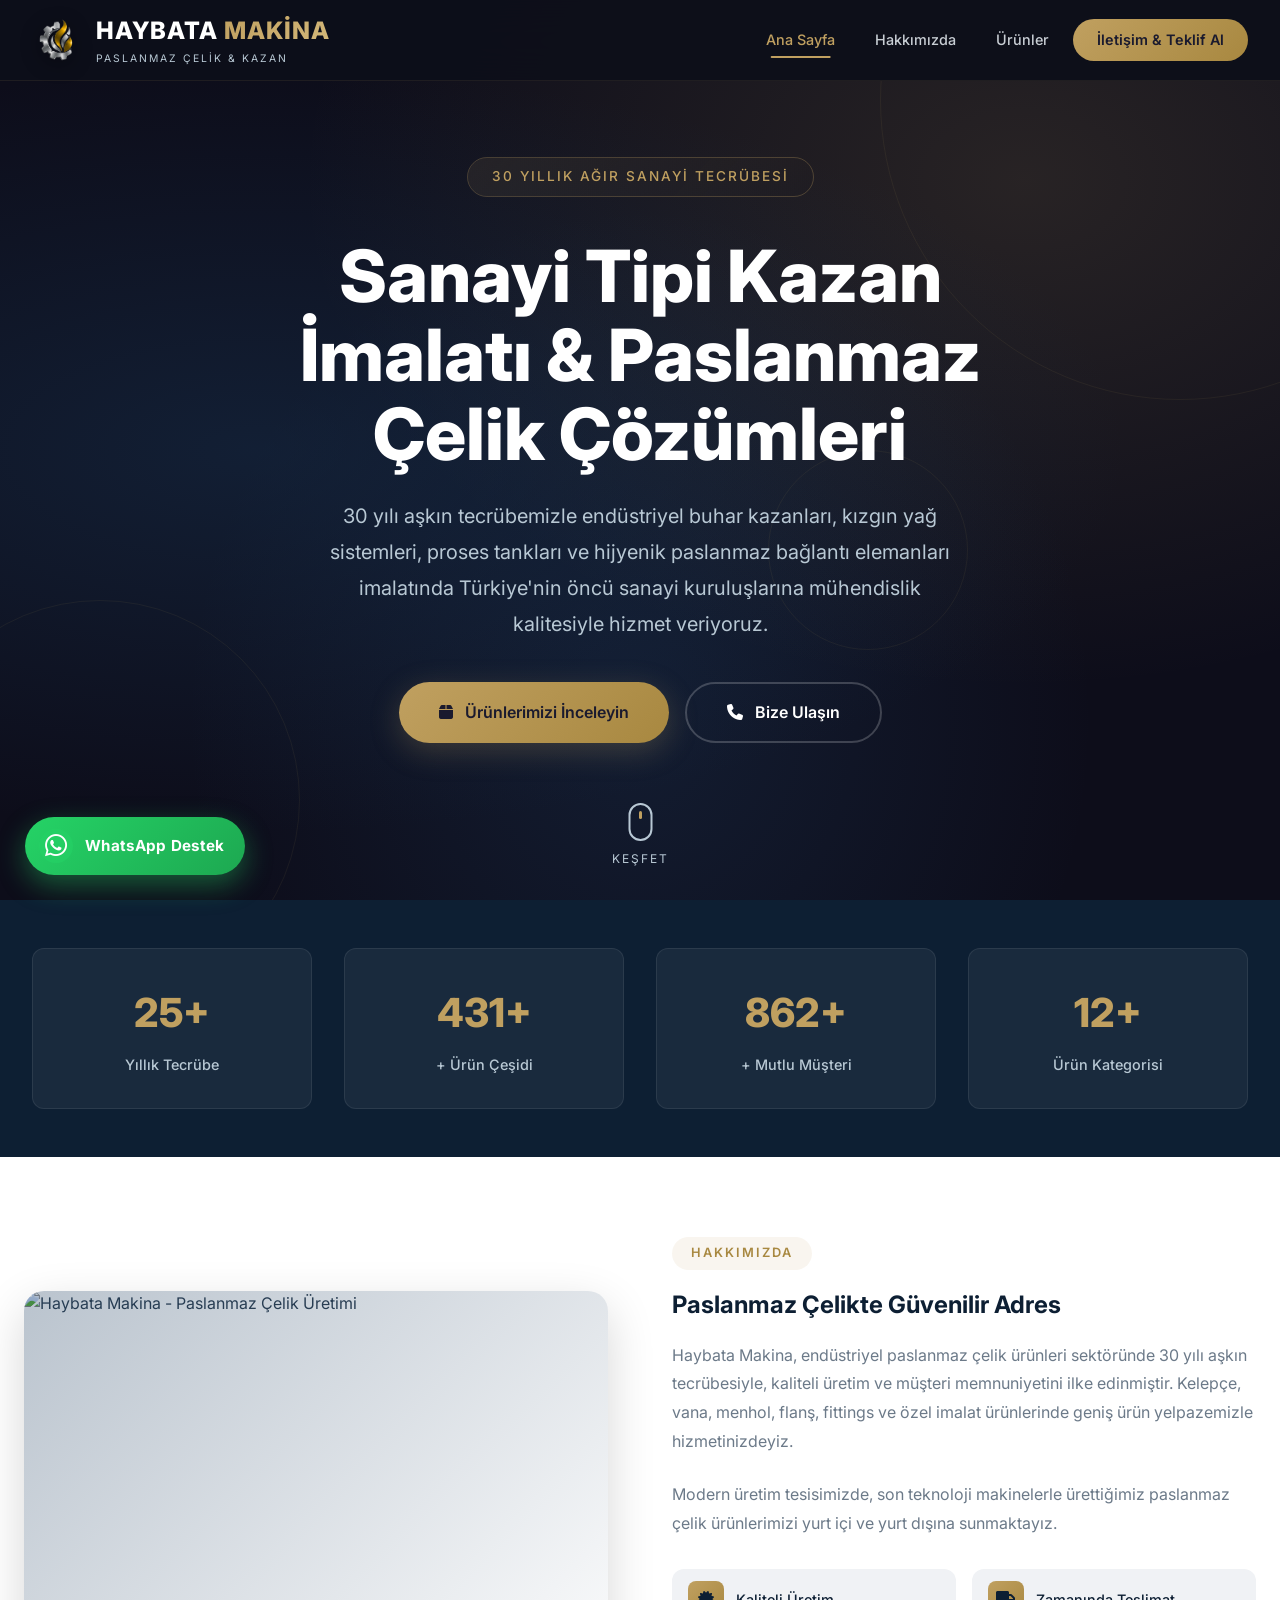
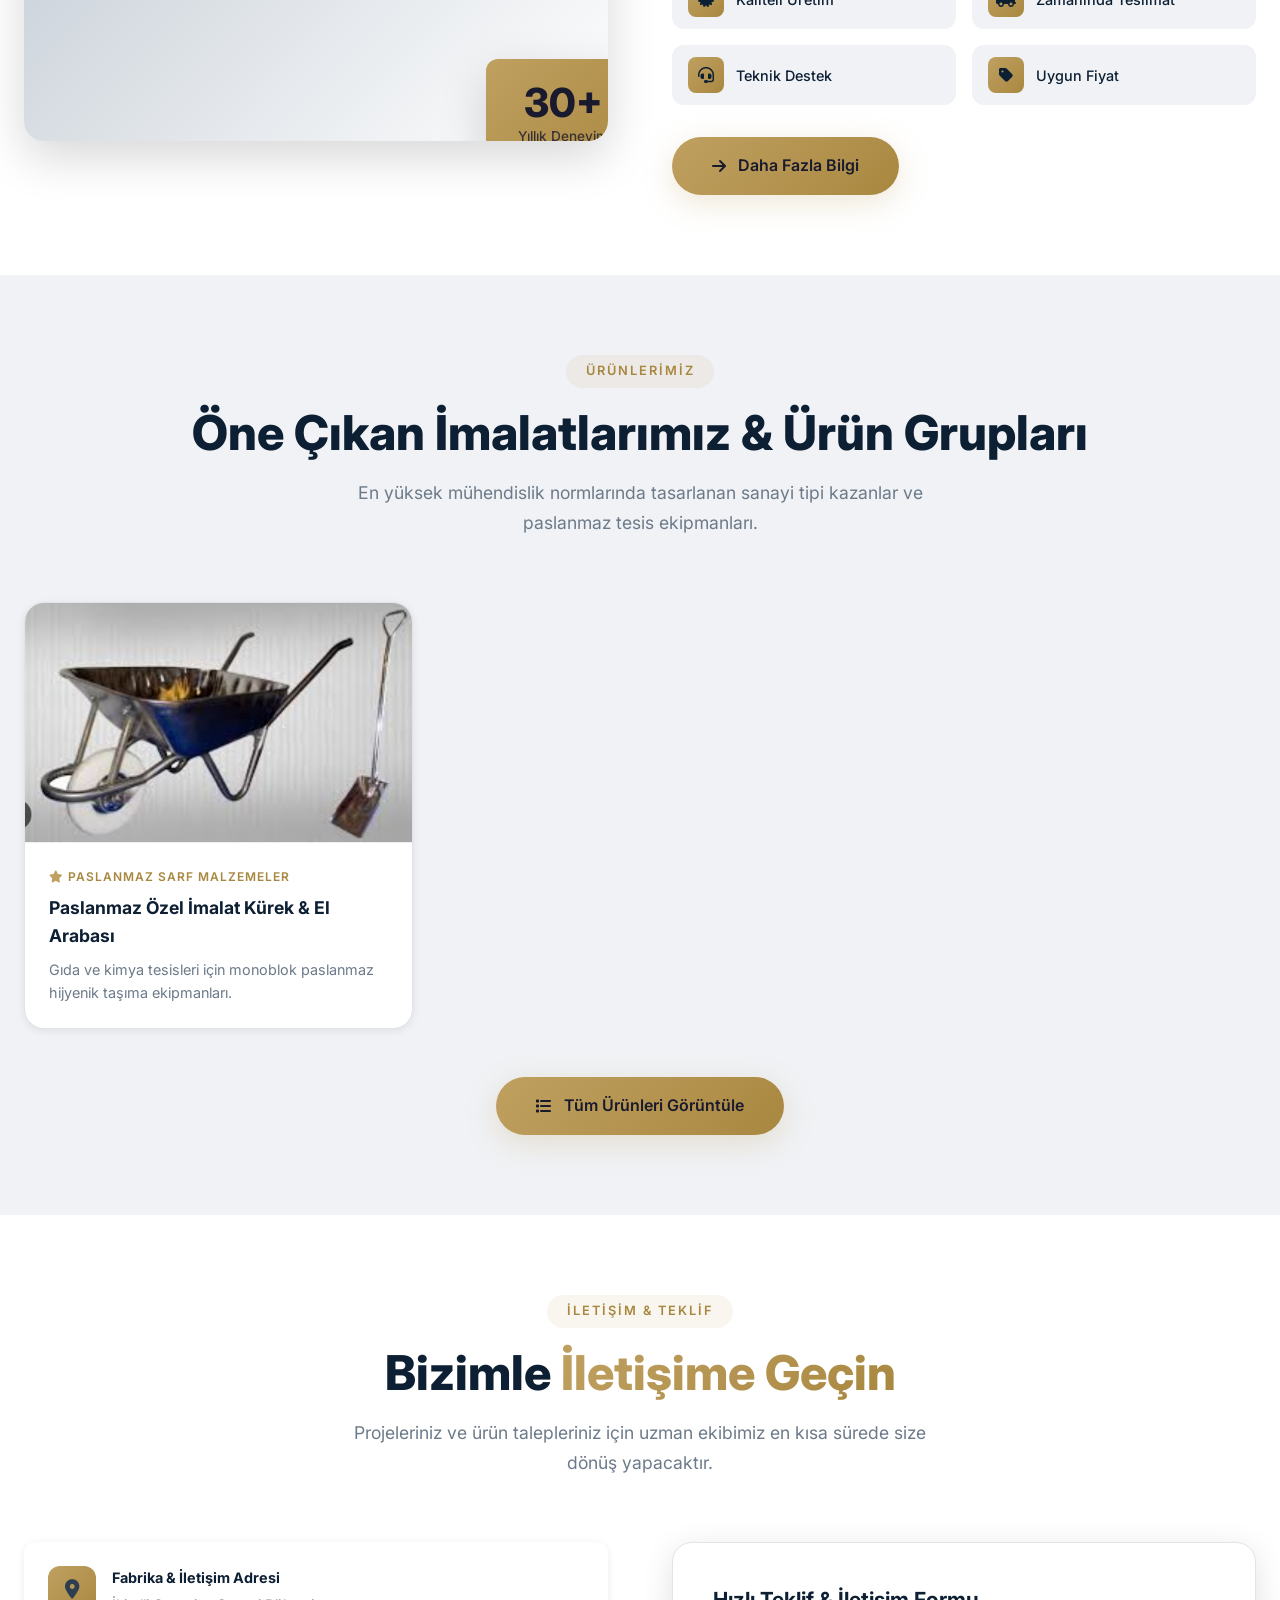
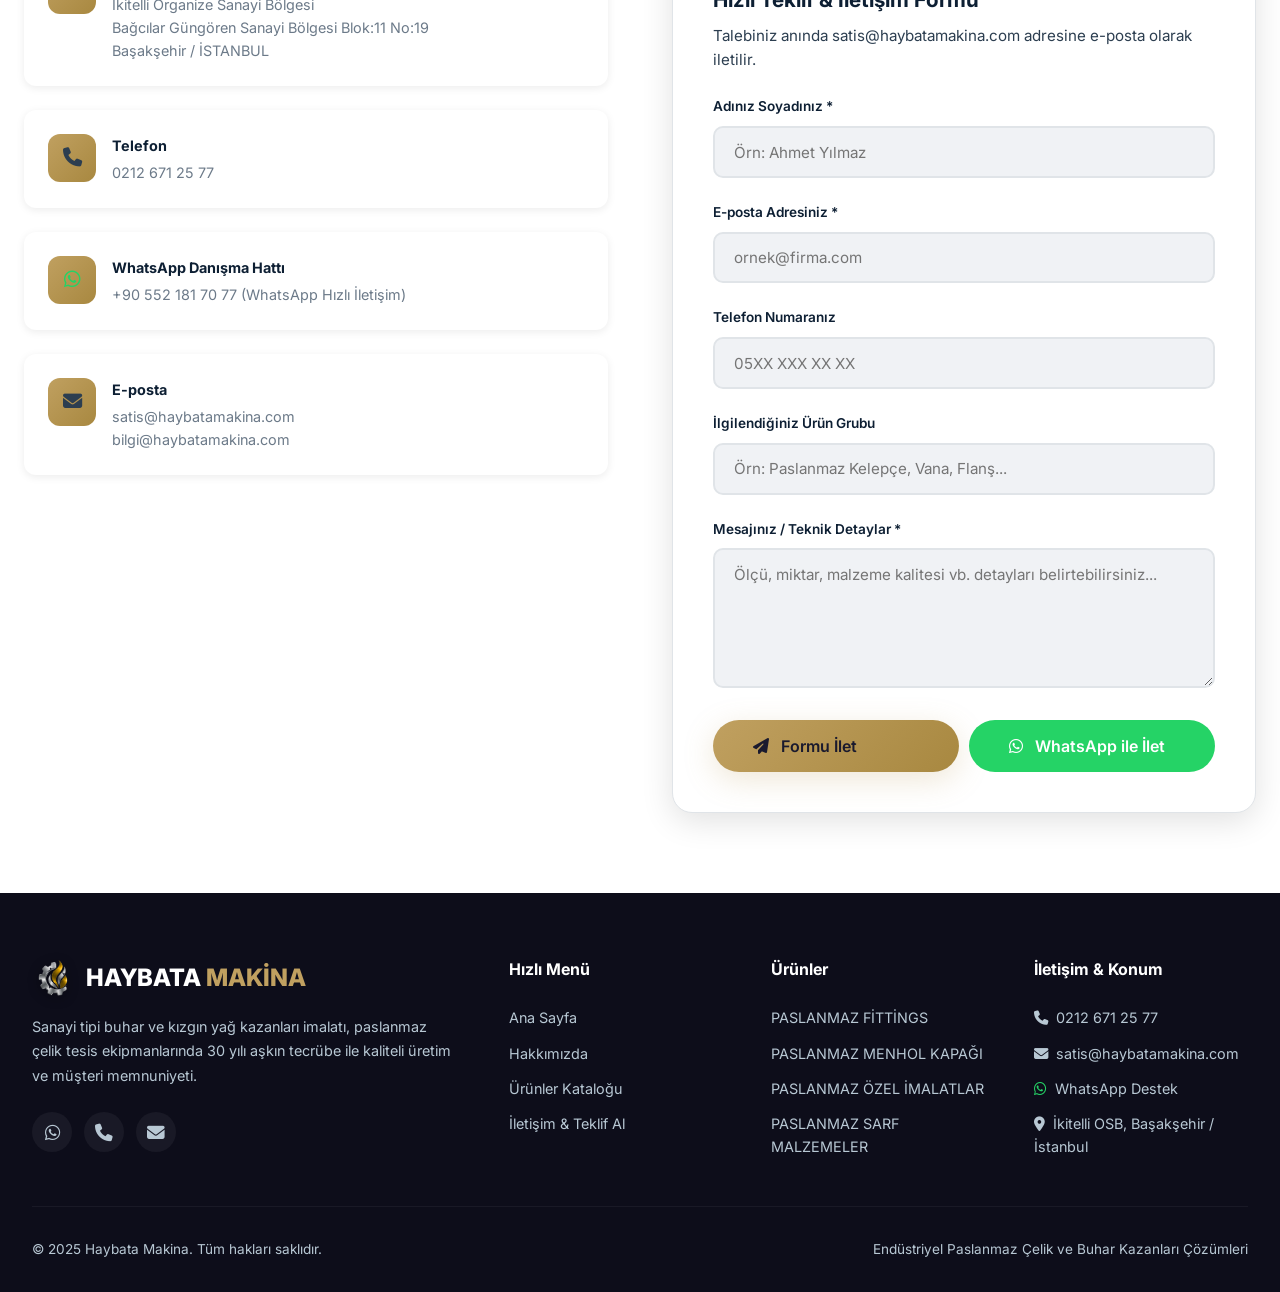
==== commit 8765b04d: "feat(redirect): 404 bulunamayan sayfalari index.html'e yonlendiren 404.html ve .htaccess eklendi" ====
--- a/index.html
+++ b/index.html
@@ -139,7 +139,7 @@
 <nav class="navbar" id="navbar">
     <div class="navbar-inner">
         <a href="index.html" class="nav-logo">
-            <div class="logo-icon"><img src="images/logo-emblem.png" alt="Hayata Paslanmaz Logo" width="48" height="48"></div>
+            <div class="logo-icon"><img src="images/logo-emblem.png" alt="Haybata Paslanmaz Logo" width="48" height="48"></div>
             <div>
                 HAYBATA <span>MAKİNA</span>
                 <small>PASLANMAZ ÇELİK & KAZAN</small>
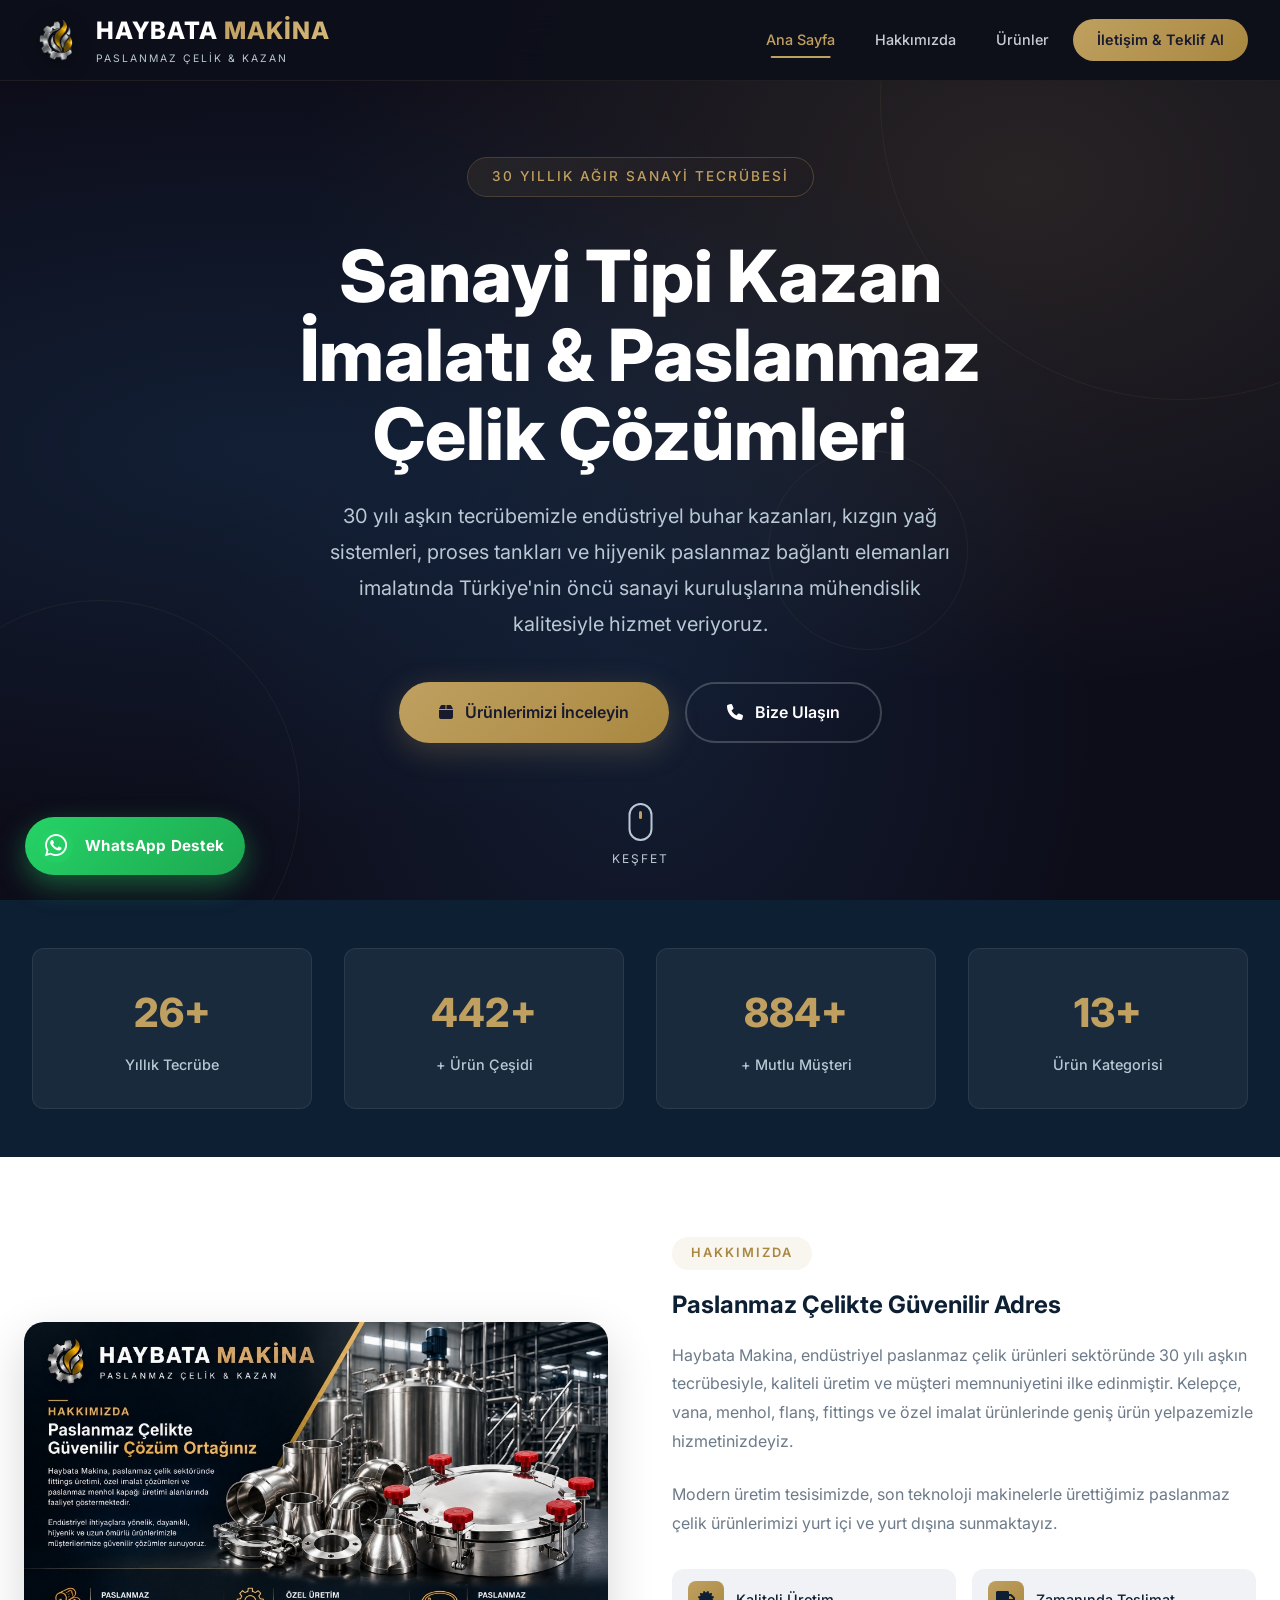
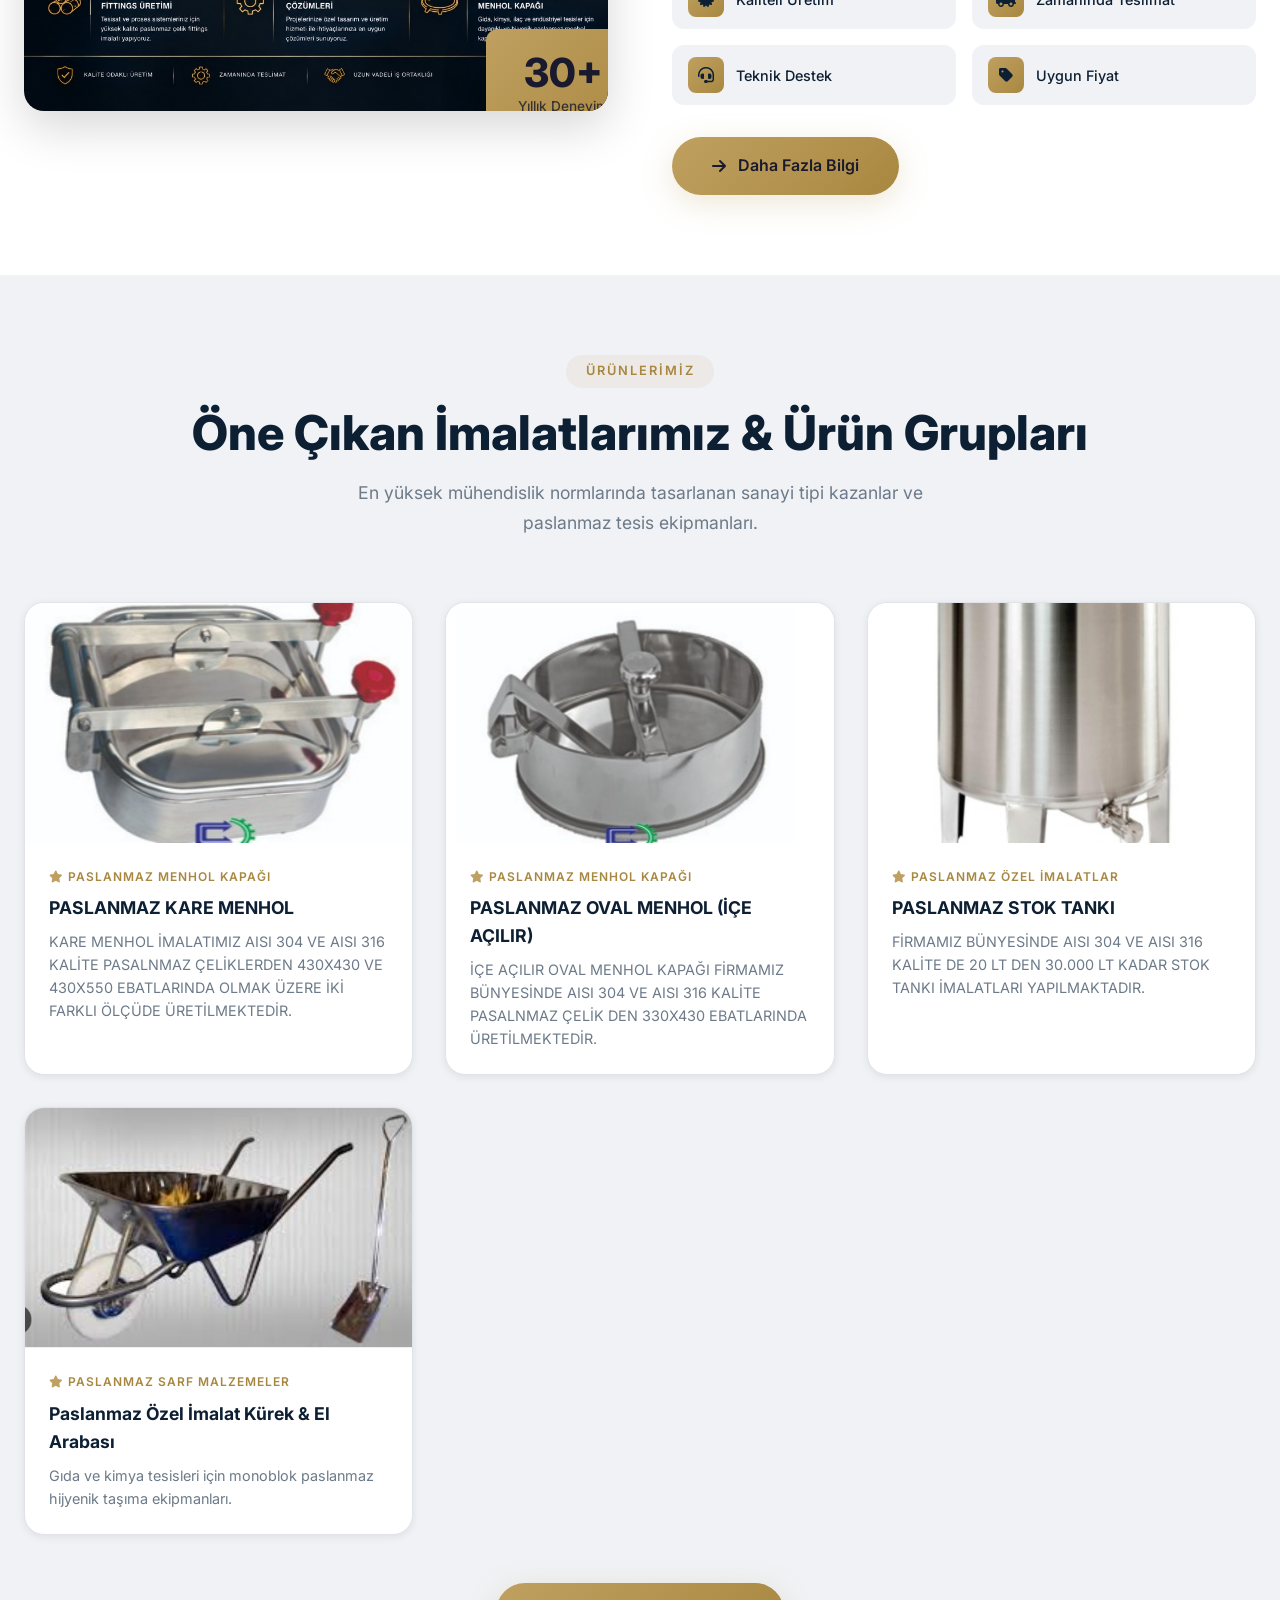
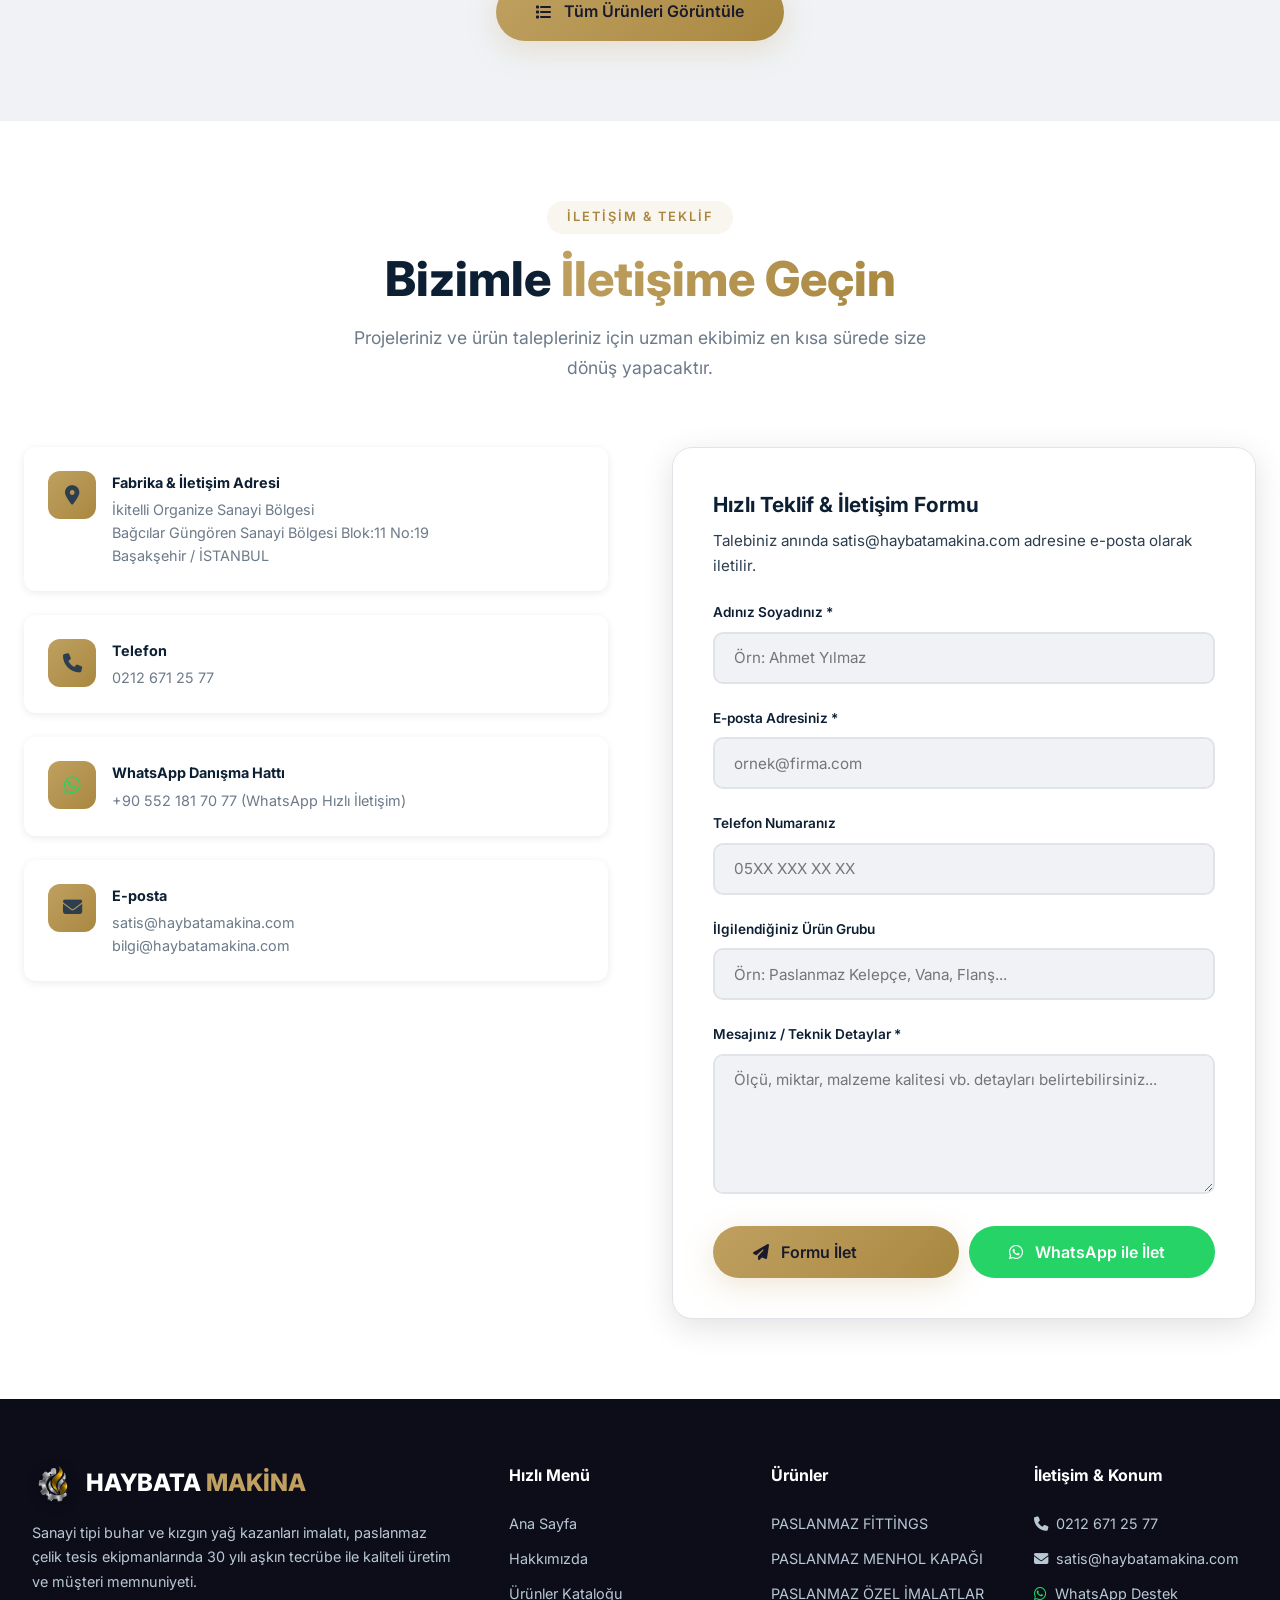
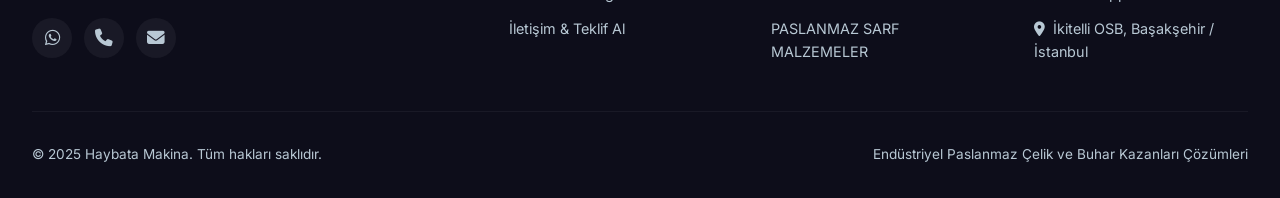
==== commit 8feaae59: "feat(ui): Hakkimizda ve anasayfa gorseli yuklenen kurumsal tasarim ile guncellendi" ====
--- a/index.html
+++ b/index.html
@@ -218,7 +218,7 @@
         <div class="about-grid">
             <div class="about-visual fade-in-left">
                 <div class="about-image-wrapper">
-                    <img src="https://images.unsplash.com/photo-1581091226825-a6a2a5aee158?w=600&h=450&fit=crop" alt="Haybata Makina - Paslanmaz Çelik Üretimi" loading="lazy">
+                    <img src="images/haybata-hakkimizda.jpg" alt="Haybata Makina - Paslanmaz Çelik ve Kazan İmalatı" loading="lazy">
                     <div class="about-experience">
                         <span class="number">30+</span>
                         <span class="label">Yıllık Deneyim</span>
--- a/css/style.css
+++ b/css/style.css
@@ -712,20 +712,20 @@
 
 .about-image-wrapper img {
     width: 100%;
-    height: 450px;
+    height: auto;
+    max-height: 480px;
     object-fit: cover;
-    transition: transform 0.8s ease;
+    object-position: center;
+    display: block;
+    transition: transform 0.6s ease;
 }
 
 .about-image-wrapper:hover img {
-    transform: scale(1.05);
+    transform: scale(1.02);
 }
 
 .about-image-wrapper::after {
-    content: '';
-    position: absolute;
-    inset: 0;
-    background: linear-gradient(135deg, rgba(26, 58, 92, 0.3), transparent);
+    display: none;
 }
 
 .about-experience {
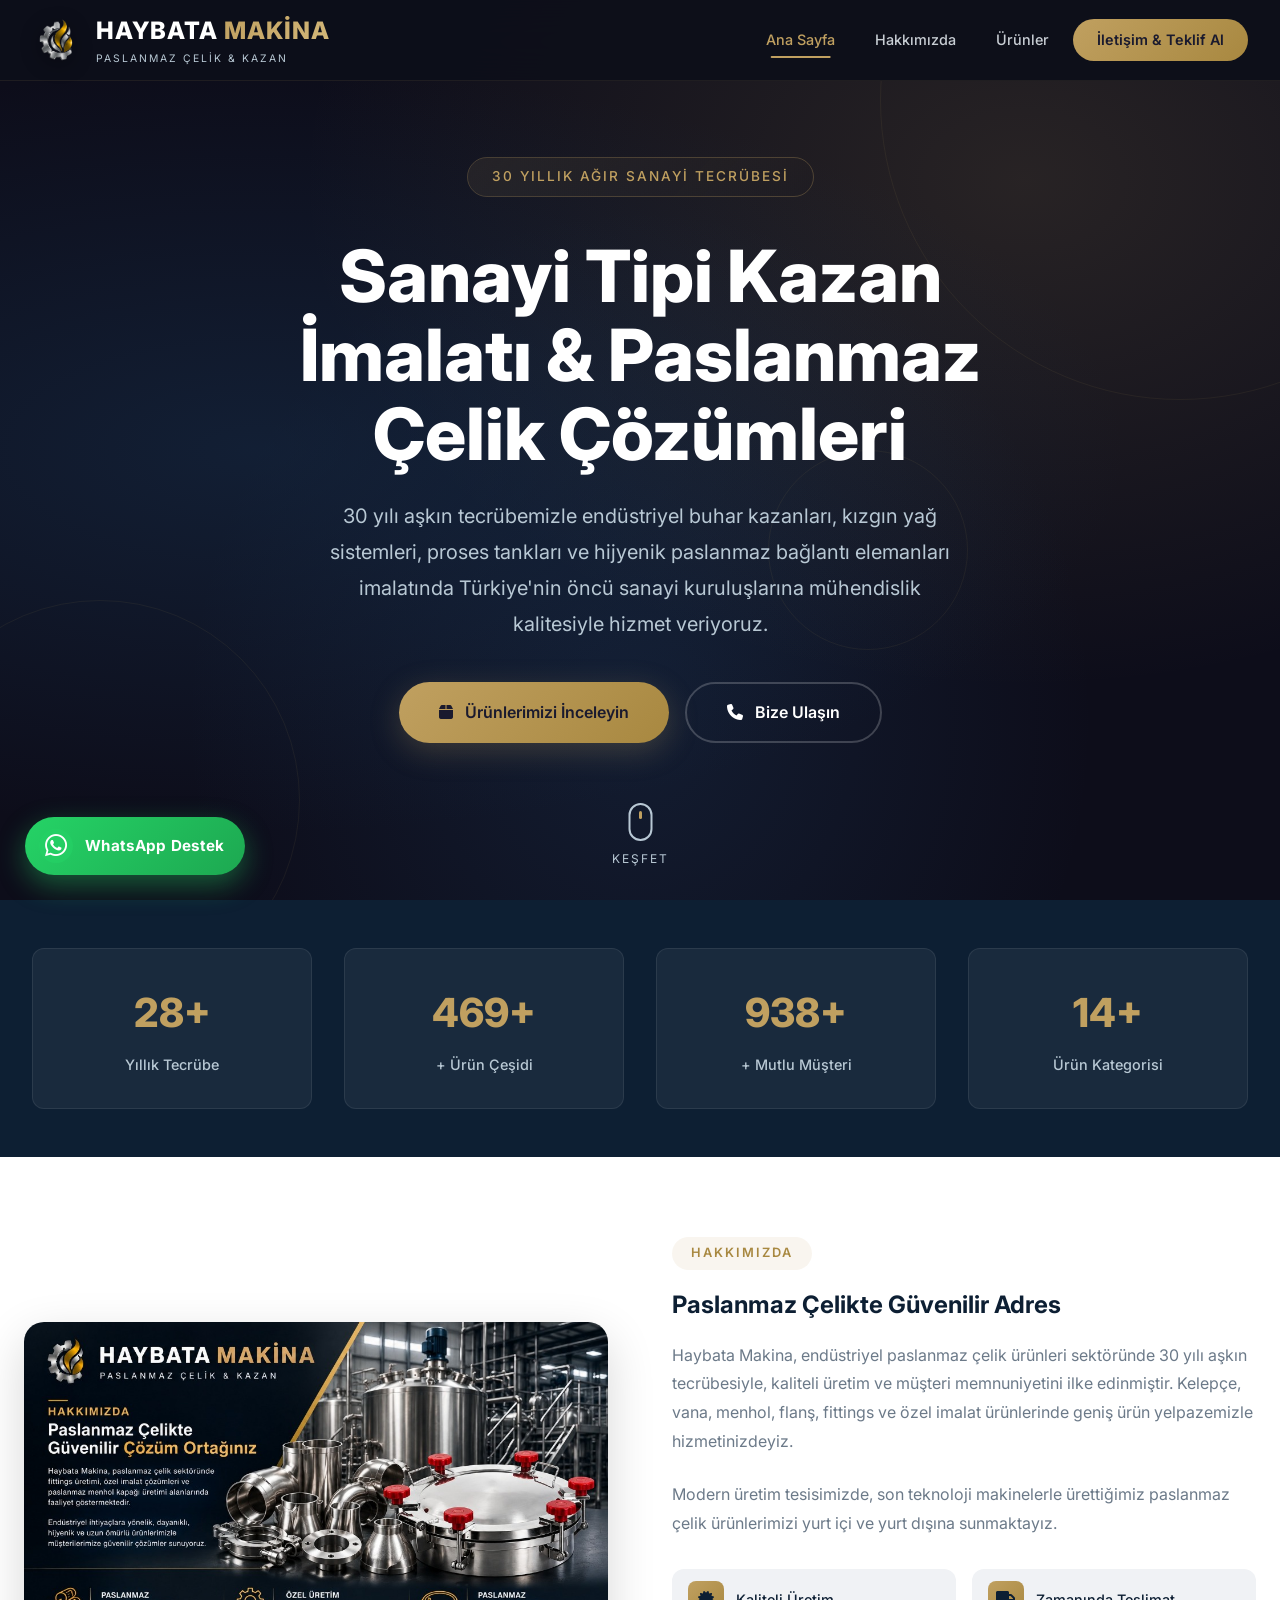
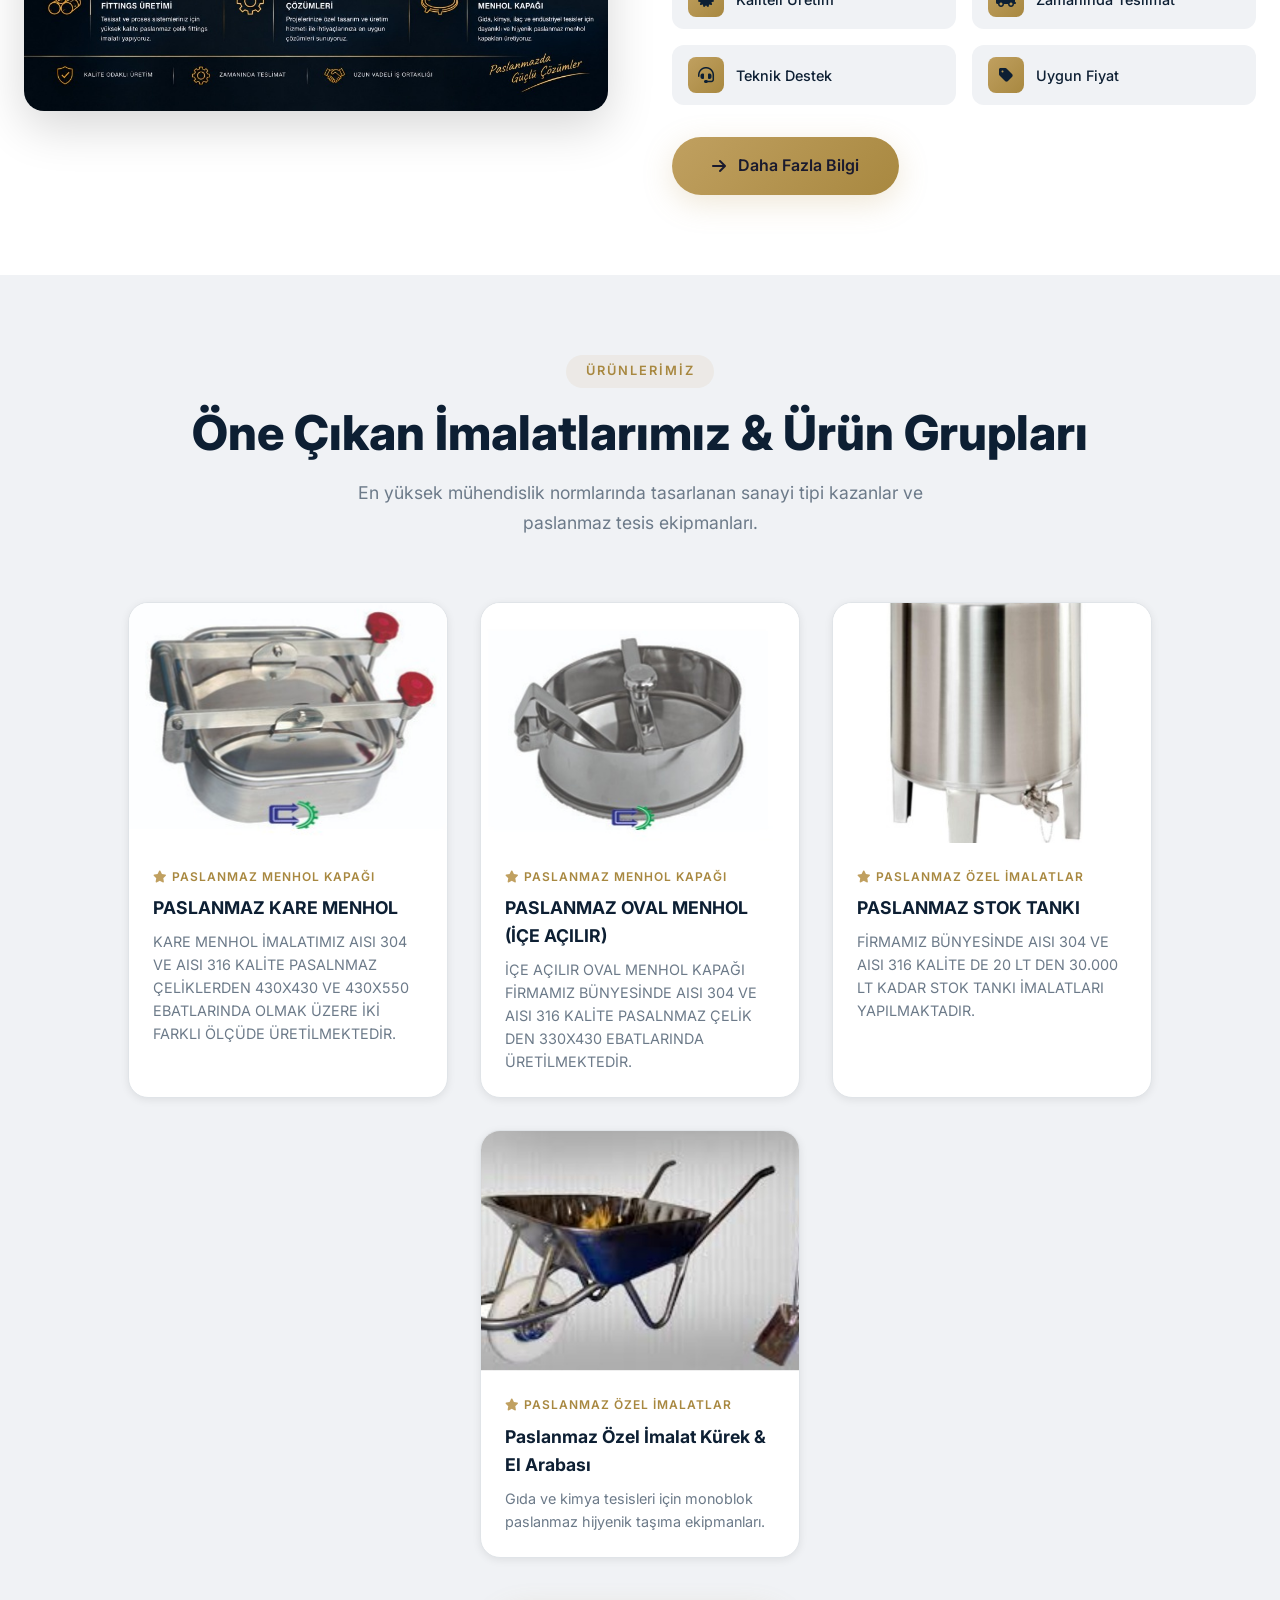
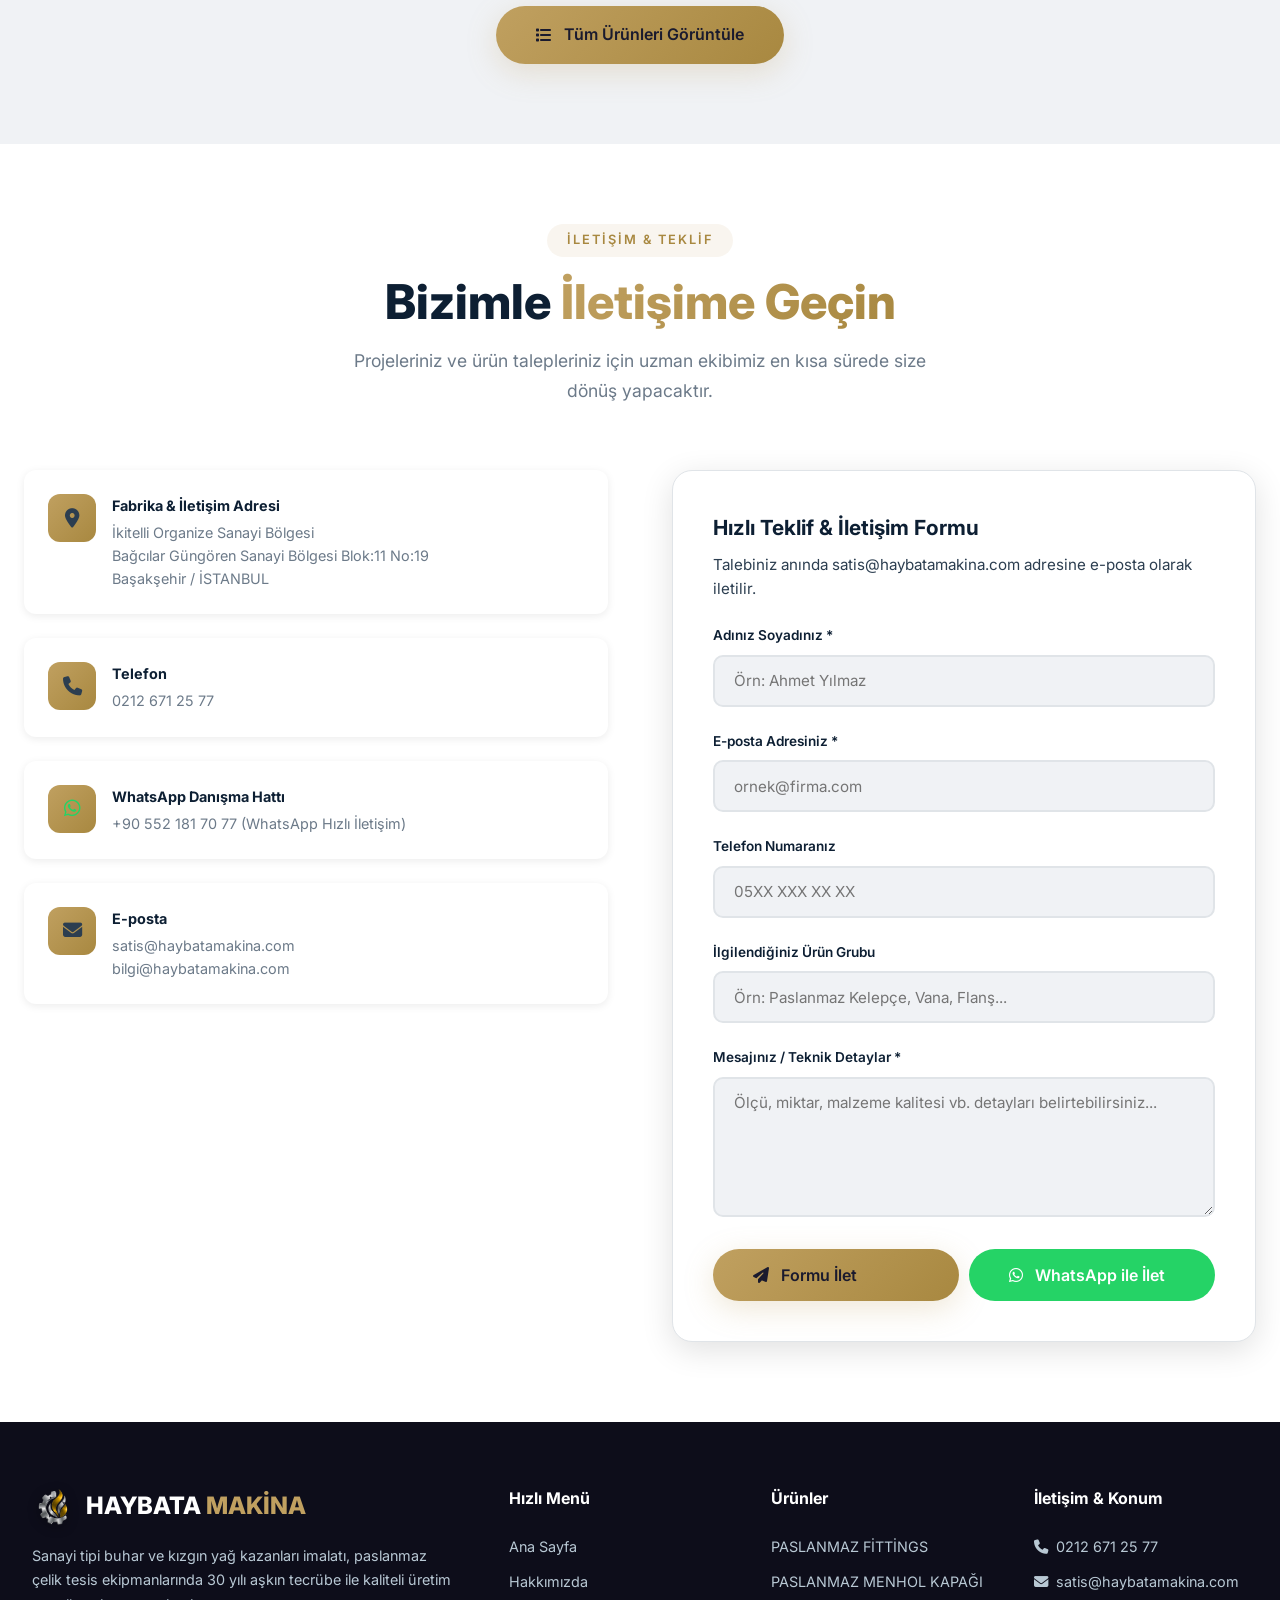
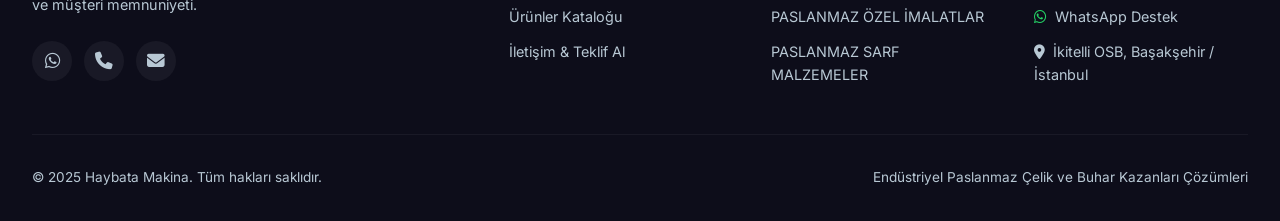
==== commit 15cde1f3: "fix(ui): Tanitim gorseli uzerindeki 30+ Yillik Deneyim rozeti kaldirildi, yalnizca resim birakildi" ====
--- a/index.html
+++ b/index.html
@@ -219,10 +219,6 @@
             <div class="about-visual fade-in-left">
                 <div class="about-image-wrapper">
                     <img src="images/haybata-hakkimizda.jpg" alt="Haybata Makina - Paslanmaz Çelik ve Kazan İmalatı" loading="lazy">
-                    <div class="about-experience">
-                        <span class="number">30+</span>
-                        <span class="label">Yıllık Deneyim</span>
-                    </div>
                 </div>
             </div>
             <div class="about-text fade-in-right">
--- a/css/style.css
+++ b/css/style.css
@@ -852,6 +852,23 @@
     position: relative;
 }
 
+/* YALNIZCA Ana Sayfa Vitrinini Ortala (Ürünler sayfasını etkilemez) */
+#homeProducts.products-grid {
+    display: flex;
+    flex-wrap: wrap;
+    justify-content: center;
+    align-items: stretch;
+    gap: 2rem;
+    max-width: 1400px;
+    margin: 0 auto;
+}
+
+#homeProducts .product-card {
+    flex: 0 1 320px;
+    max-width: 360px;
+    width: 100%;
+}
+
 .product-card:hover {
     transform: translateY(-8px);
     box-shadow: var(--shadow-lg);
@@ -1499,6 +1516,11 @@
         grid-template-columns: 1fr;
     }
 
+    #homeProducts .product-card {
+        flex: 1 1 100%;
+        max-width: 100%;
+    }
+
     .stats-grid {
         grid-template-columns: 1fr 1fr;
     }
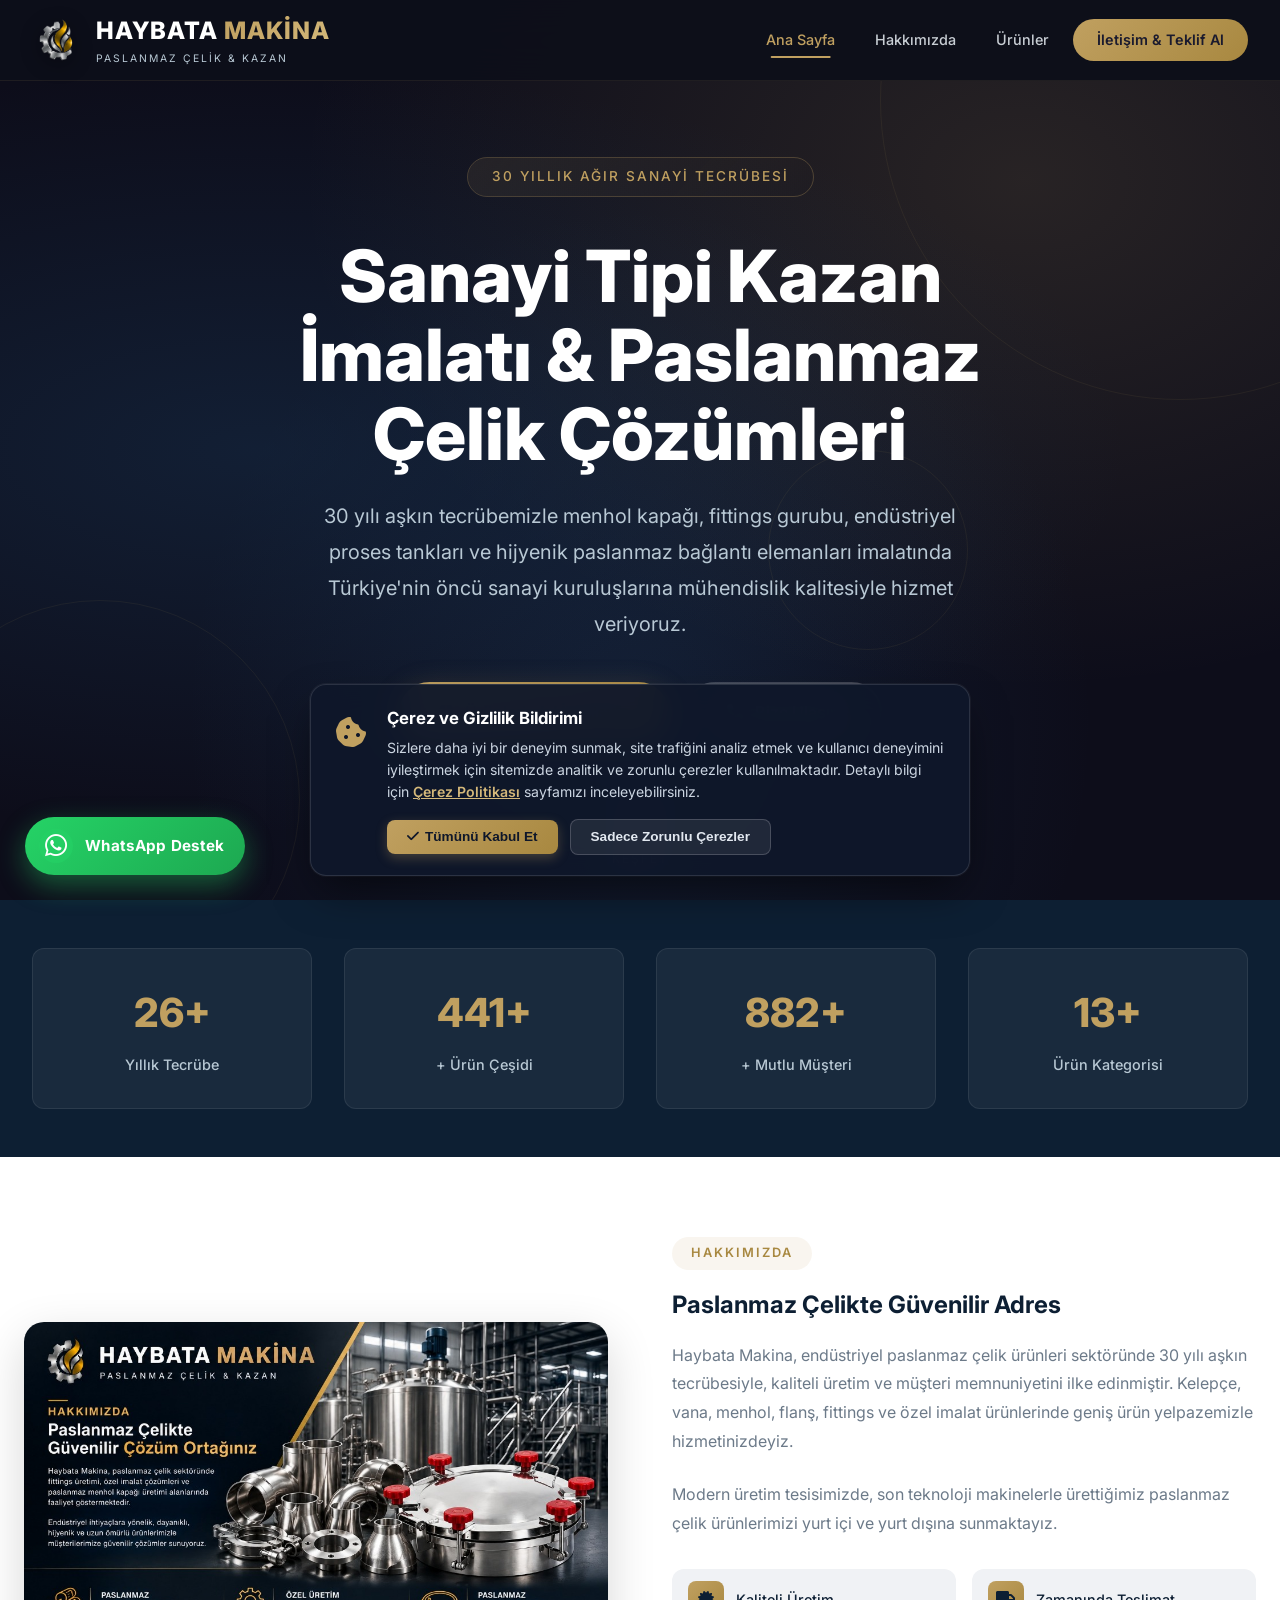
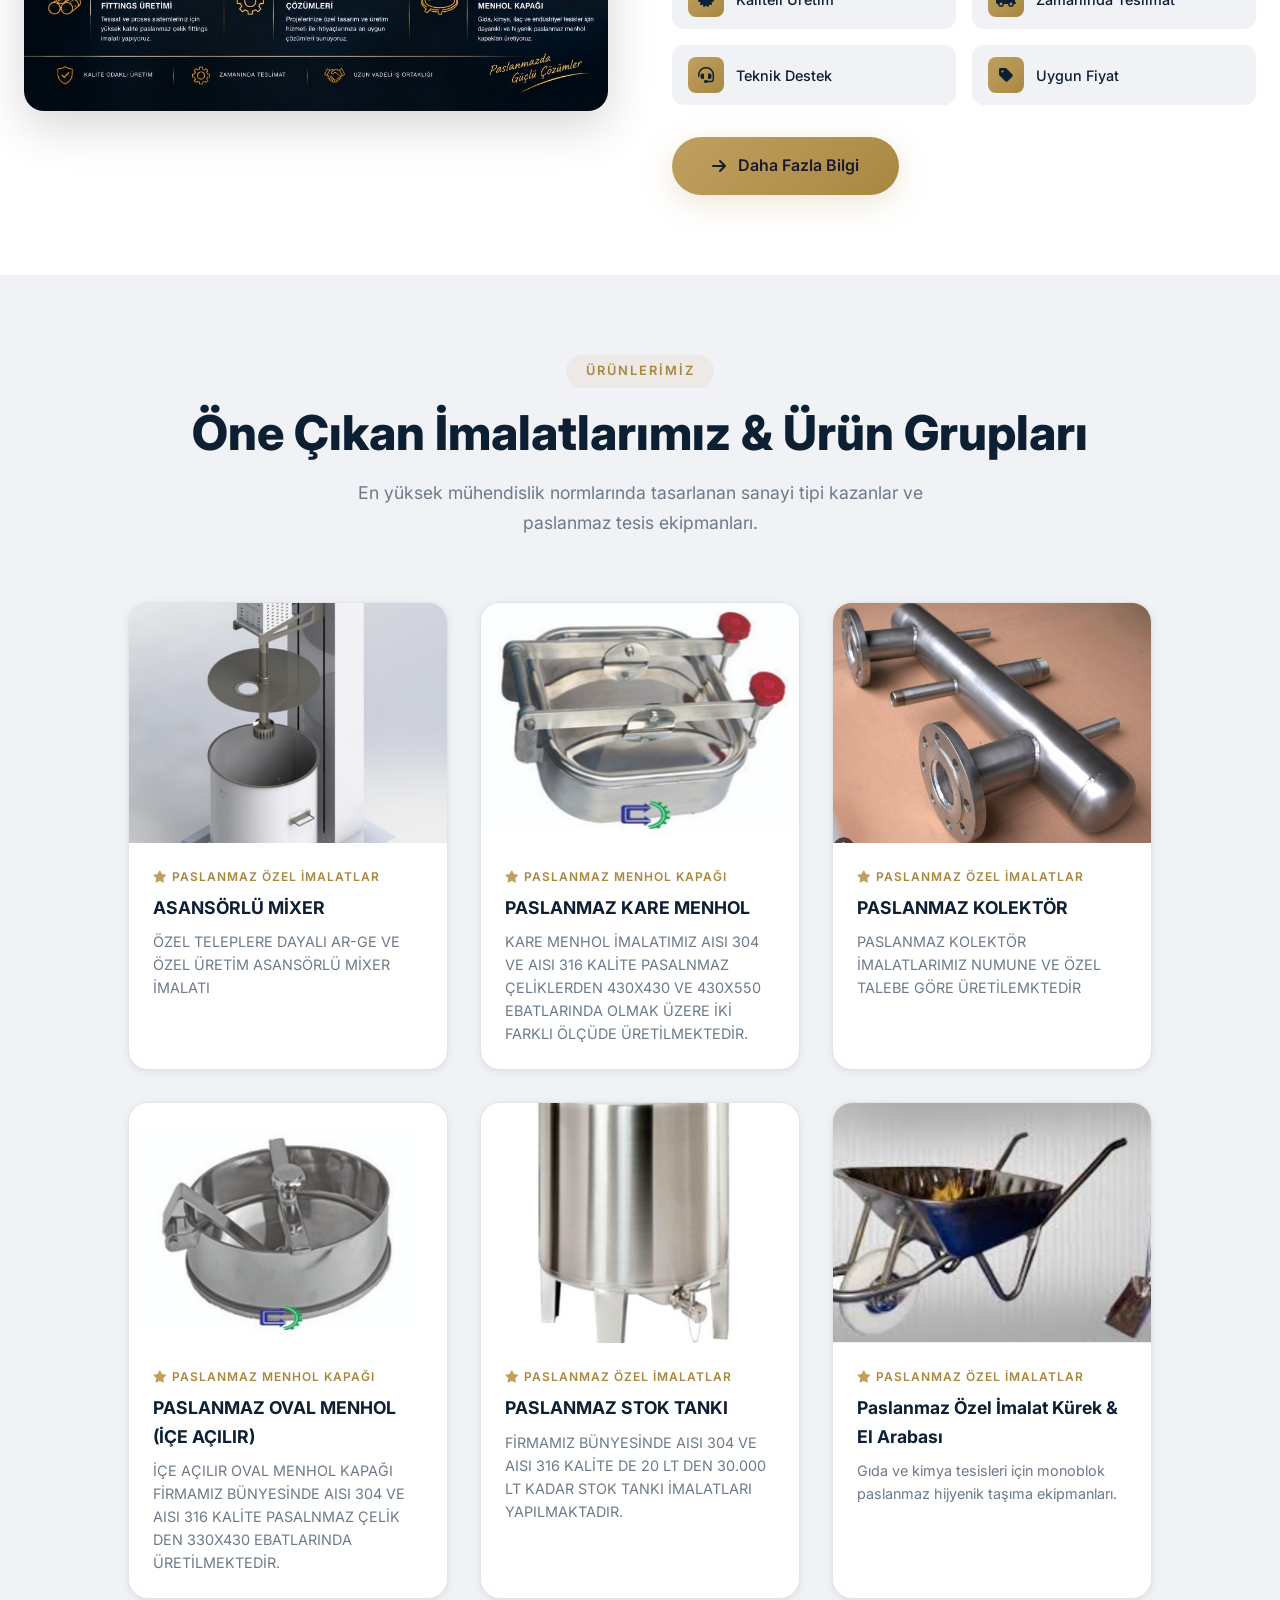
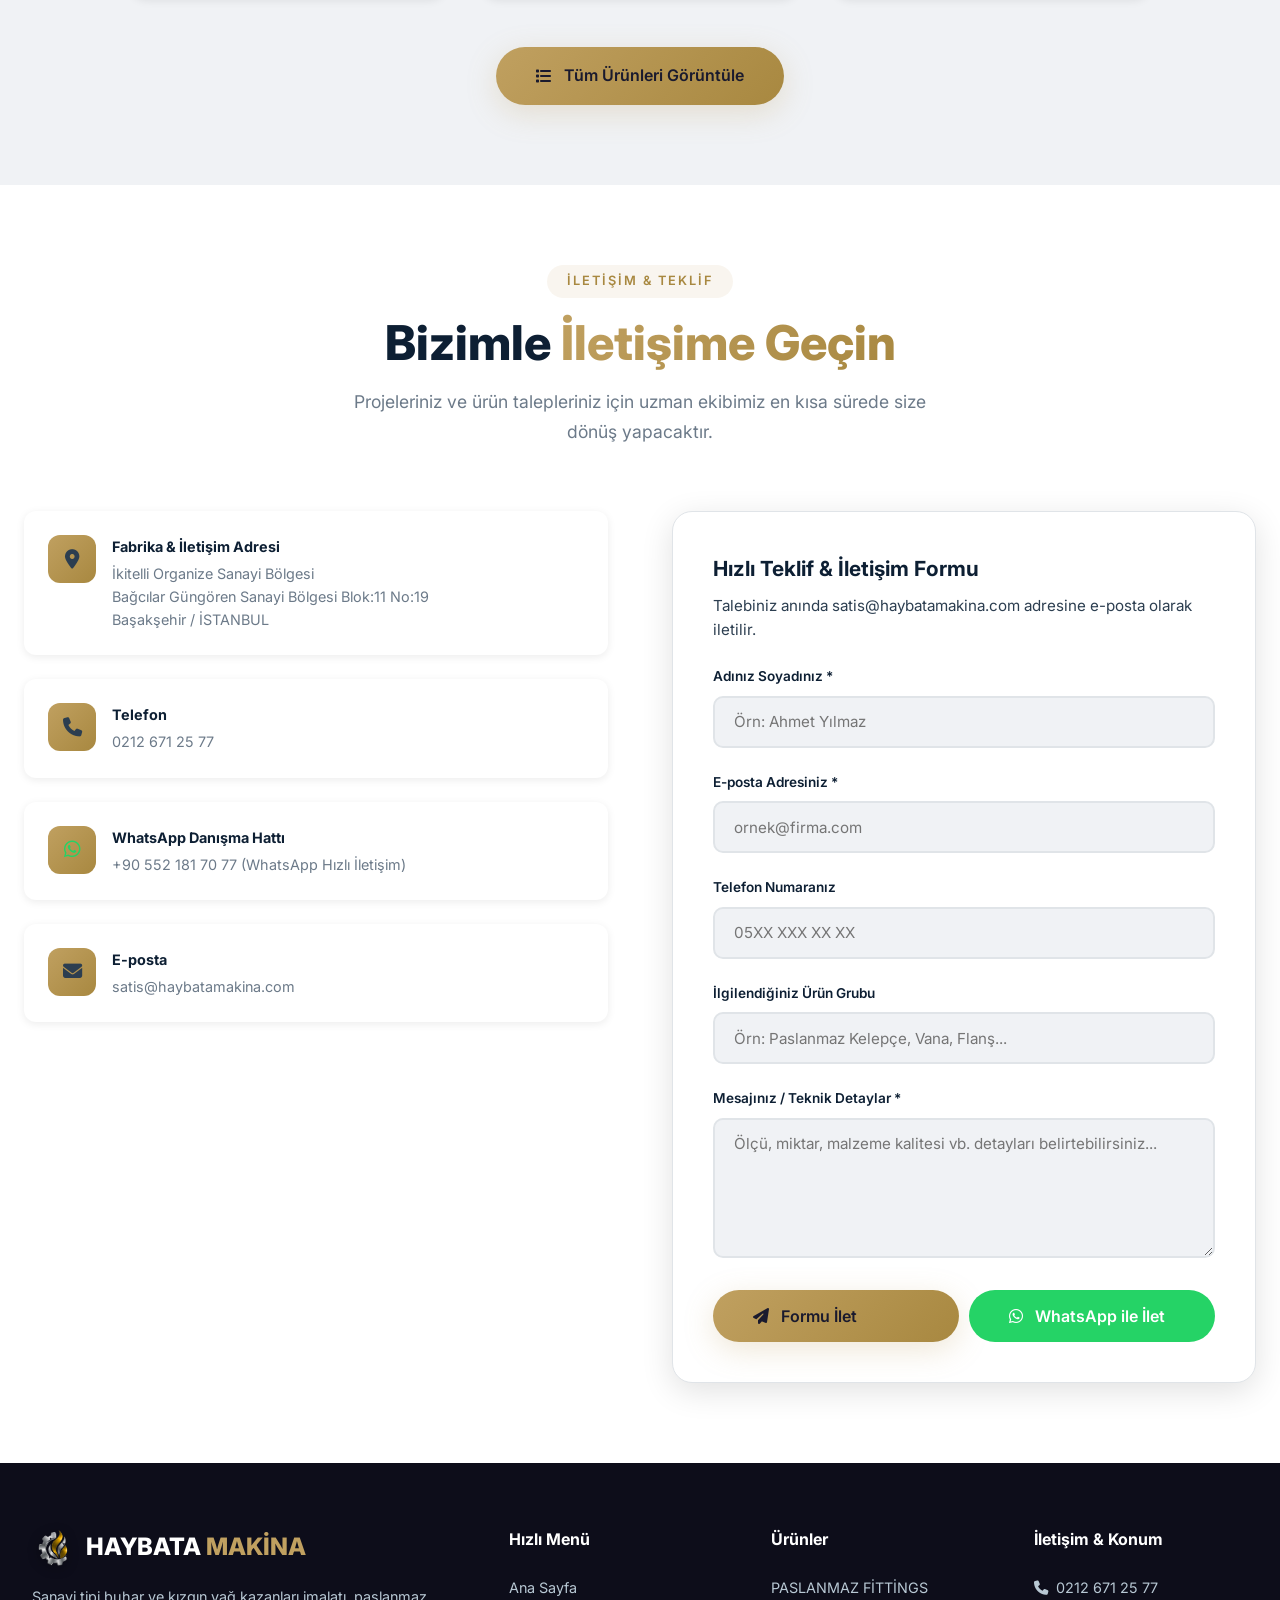
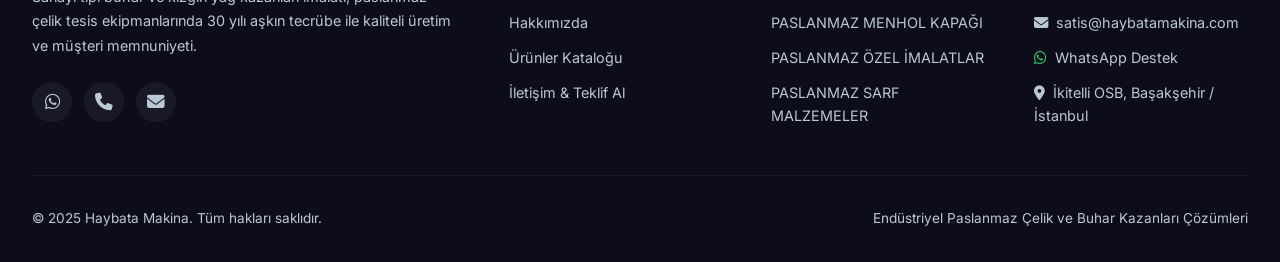
==== commit 4b552a89: "fix(contact): remove unused email and report submission failures" ====
--- a/index.html
+++ b/index.html
@@ -304,7 +304,7 @@
                     <div class="contact-icon"><i class="fas fa-envelope"></i></div>
                     <div class="contact-text">
                         <h4>E-posta</h4>
-                        <p><a href="mailto:satis@haybatamakina.com" style="color: inherit; text-decoration: none;">satis@haybatamakina.com</a><br><a href="mailto:bilgi@haybatamakina.com" style="color: inherit; text-decoration: none;">bilgi@haybatamakina.com</a></p>
+                        <p><a href="mailto:satis@haybatamakina.com" style="color: inherit; text-decoration: none;">satis@haybatamakina.com</a></p>
                     </div>
                 </div>
             </div>
--- a/css/style.css
+++ b/css/style.css
@@ -2622,4 +2622,244 @@
     .projects-masonry-grid {
         grid-template-columns: 1fr;
     }
+}
+
+/* ============================================
+   ÇEREZ POLİTİKASI & İZİN BİLDİRİMİ (COOKIE CONSENT)
+   ============================================ */
+.cookie-consent-banner {
+    position: fixed;
+    bottom: 24px;
+    left: 50%;
+    transform: translateX(-50%) translateY(130%);
+    width: calc(100% - 32px);
+    max-width: 660px;
+    background: rgba(15, 23, 42, 0.96);
+    backdrop-filter: blur(16px);
+    -webkit-backdrop-filter: blur(16px);
+    border: 1px solid rgba(255, 255, 255, 0.12);
+    border-radius: 16px;
+    box-shadow: 0 20px 45px -10px rgba(0, 0, 0, 0.6), 0 0 0 1px rgba(255, 255, 255, 0.05);
+    padding: 1.25rem 1.5rem;
+    z-index: 100002;
+    transition: transform 0.5s cubic-bezier(0.16, 1, 0.3, 1), opacity 0.4s ease;
+    opacity: 0;
+    pointer-events: none;
+    color: #f8fafc;
+}
+
+.cookie-consent-banner.show {
+    transform: translateX(-50%) translateY(0);
+    opacity: 1;
+    pointer-events: auto;
+}
+
+.cookie-consent-content {
+    display: flex;
+    align-items: flex-start;
+    gap: 1.25rem;
+}
+
+.cookie-consent-icon {
+    font-size: 2rem;
+    color: var(--accent);
+    flex-shrink: 0;
+    margin-top: 2px;
+}
+
+.cookie-consent-body {
+    flex: 1;
+}
+
+.cookie-consent-title {
+    font-size: 1.05rem;
+    font-weight: 700;
+    color: #ffffff;
+    margin-bottom: 0.35rem;
+    display: flex;
+    align-items: center;
+    gap: 0.5rem;
+}
+
+.cookie-consent-text {
+    font-size: 0.88rem;
+    line-height: 1.55;
+    color: #cbd5e1;
+    margin-bottom: 1rem;
+}
+
+.cookie-consent-text a {
+    color: var(--accent-light);
+    text-decoration: underline;
+    font-weight: 600;
+    cursor: pointer;
+}
+
+.cookie-consent-text a:hover {
+    color: #ffffff;
+}
+
+.cookie-consent-actions {
+    display: flex;
+    align-items: center;
+    gap: 0.75rem;
+    flex-wrap: wrap;
+}
+
+.cookie-btn {
+    padding: 0.6rem 1.25rem;
+    border-radius: 8px;
+    font-size: 0.85rem;
+    font-weight: 600;
+    cursor: pointer;
+    transition: all 0.25s ease;
+    border: none;
+    display: inline-flex;
+    align-items: center;
+    justify-content: center;
+}
+
+.cookie-btn-accept {
+    background: linear-gradient(135deg, var(--accent), var(--accent-dark));
+    color: #0f172a;
+    box-shadow: 0 4px 12px rgba(192, 160, 96, 0.3);
+}
+
+.cookie-btn-accept:hover {
+    transform: translateY(-2px);
+    box-shadow: 0 6px 16px rgba(192, 160, 96, 0.45);
+}
+
+.cookie-btn-decline {
+    background: rgba(255, 255, 255, 0.08);
+    color: #e2e8f0;
+    border: 1px solid rgba(255, 255, 255, 0.18);
+}
+
+.cookie-btn-decline:hover {
+    background: rgba(255, 255, 255, 0.16);
+    color: #ffffff;
+}
+
+/* Modal */
+.cookie-modal-overlay {
+    position: fixed;
+    inset: 0;
+    background: rgba(0, 0, 0, 0.75);
+    backdrop-filter: blur(8px);
+    -webkit-backdrop-filter: blur(8px);
+    z-index: 100005;
+    display: flex;
+    align-items: center;
+    justify-content: center;
+    padding: 1.5rem;
+    opacity: 0;
+    pointer-events: none;
+    transition: opacity 0.3s ease;
+}
+
+.cookie-modal-overlay.show {
+    opacity: 1;
+    pointer-events: auto;
+}
+
+.cookie-modal-card {
+    background: #0f172a;
+    border: 1px solid rgba(255, 255, 255, 0.12);
+    border-radius: 16px;
+    max-width: 540px;
+    width: 100%;
+    color: #f8fafc;
+    box-shadow: 0 25px 50px -12px rgba(0, 0, 0, 0.6);
+    overflow: hidden;
+    transform: scale(0.95);
+    transition: transform 0.3s ease;
+}
+
+.cookie-modal-overlay.show .cookie-modal-card {
+    transform: scale(1);
+}
+
+.cookie-modal-header {
+    display: flex;
+    align-items: center;
+    justify-content: space-between;
+    padding: 1.25rem 1.5rem;
+    border-bottom: 1px solid rgba(255, 255, 255, 0.08);
+}
+
+.cookie-modal-header h3 {
+    margin: 0;
+    font-size: 1.15rem;
+    color: #ffffff;
+    display: flex;
+    align-items: center;
+}
+
+.cookie-modal-close {
+    background: none;
+    border: none;
+    color: #94a3b8;
+    font-size: 1.5rem;
+    cursor: pointer;
+    line-height: 1;
+}
+
+.cookie-modal-close:hover {
+    color: #ffffff;
+}
+
+.cookie-modal-body {
+    padding: 1.5rem;
+    max-height: 60vh;
+    overflow-y: auto;
+    font-size: 0.88rem;
+    line-height: 1.6;
+    color: #cbd5e1;
+}
+
+.cookie-modal-body h4 {
+    color: #ffffff;
+    font-size: 0.95rem;
+    margin: 1rem 0 0.4rem 0;
+}
+
+.cookie-modal-body h4:first-child {
+    margin-top: 0;
+}
+
+.cookie-modal-body ul {
+    margin: 0.5rem 0 1rem 1.2rem;
+    padding: 0;
+}
+
+.cookie-modal-body li {
+    margin-bottom: 0.4rem;
+}
+
+.cookie-modal-footer {
+    padding: 1rem 1.5rem;
+    border-top: 1px solid rgba(255, 255, 255, 0.08);
+    display: flex;
+    justify-content: flex-end;
+}
+
+@media (max-width: 600px) {
+    .cookie-consent-banner {
+        bottom: 16px;
+        width: calc(100% - 24px);
+        padding: 1.15rem;
+    }
+    .cookie-consent-content {
+        flex-direction: column;
+        gap: 0.75rem;
+    }
+    .cookie-consent-actions {
+        width: 100%;
+    }
+    .cookie-btn {
+        flex: 1;
+        width: 100%;
+        text-align: center;
+    }
 }
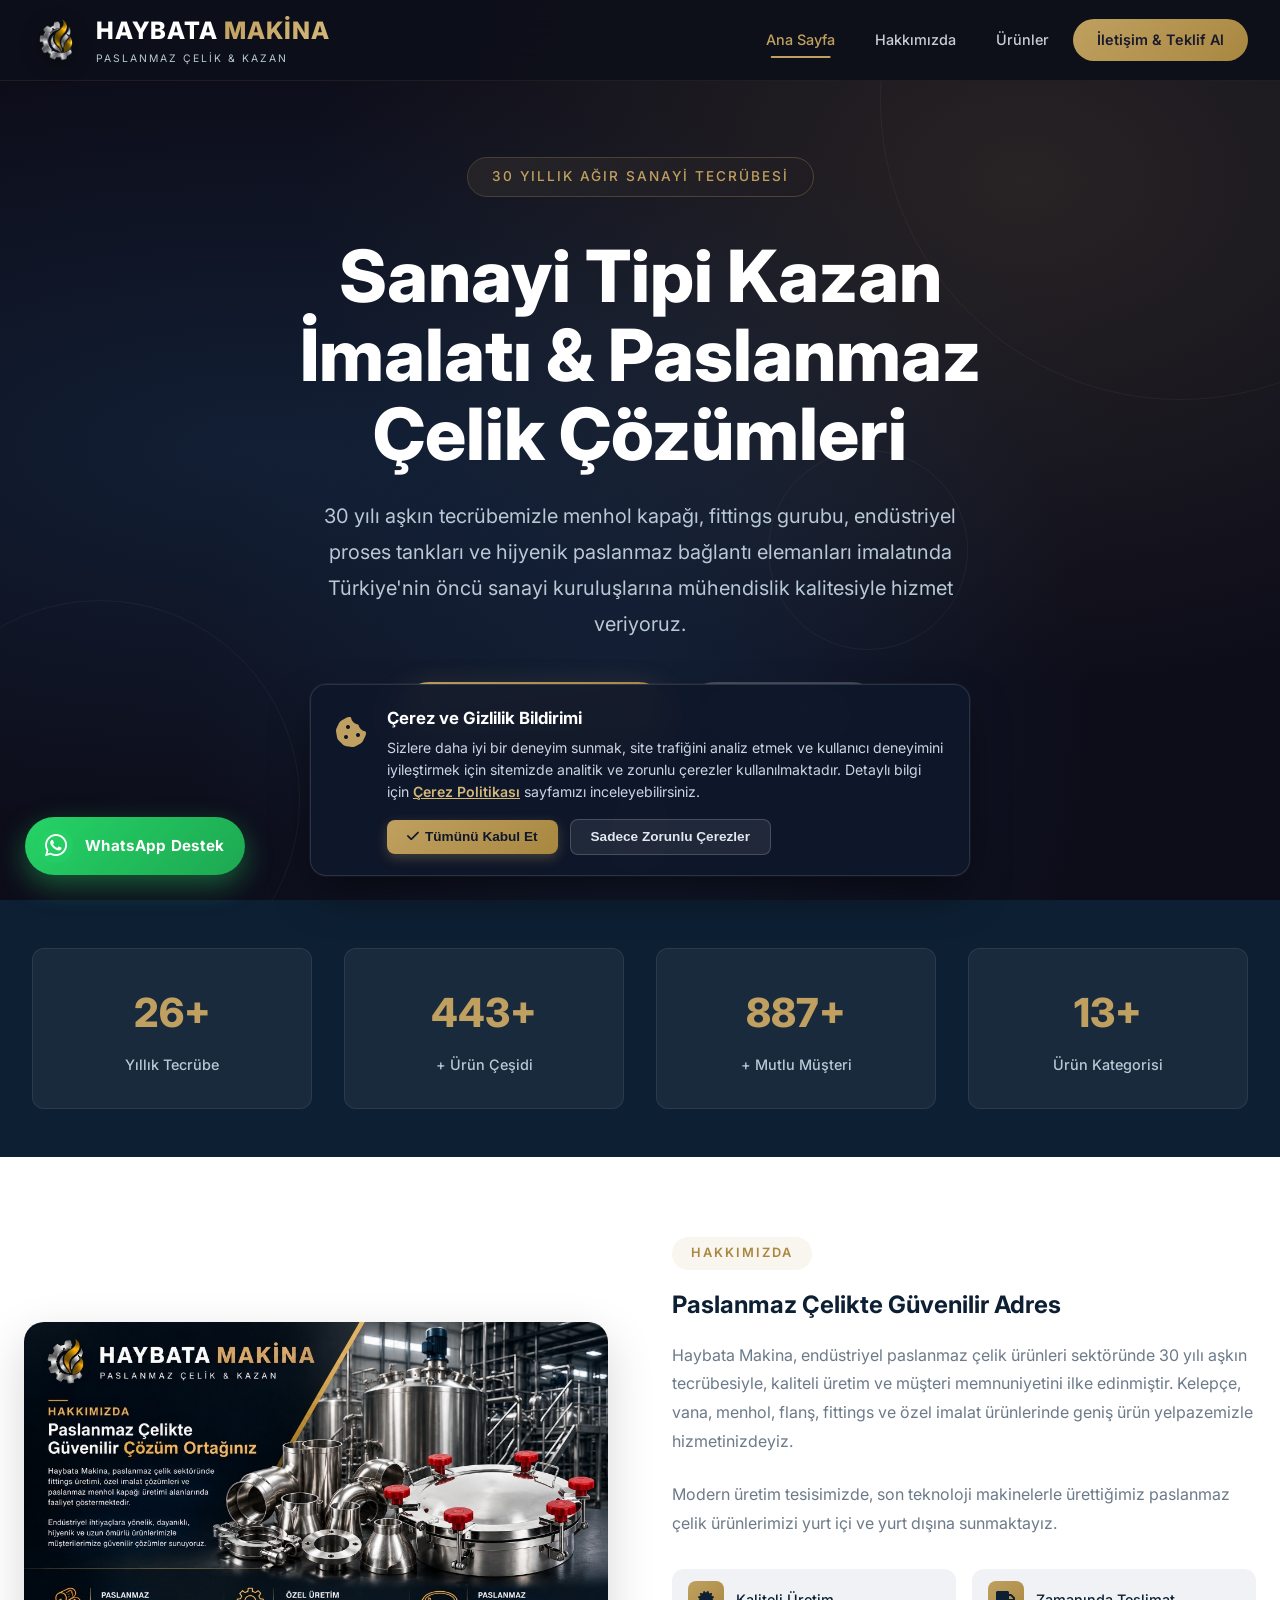
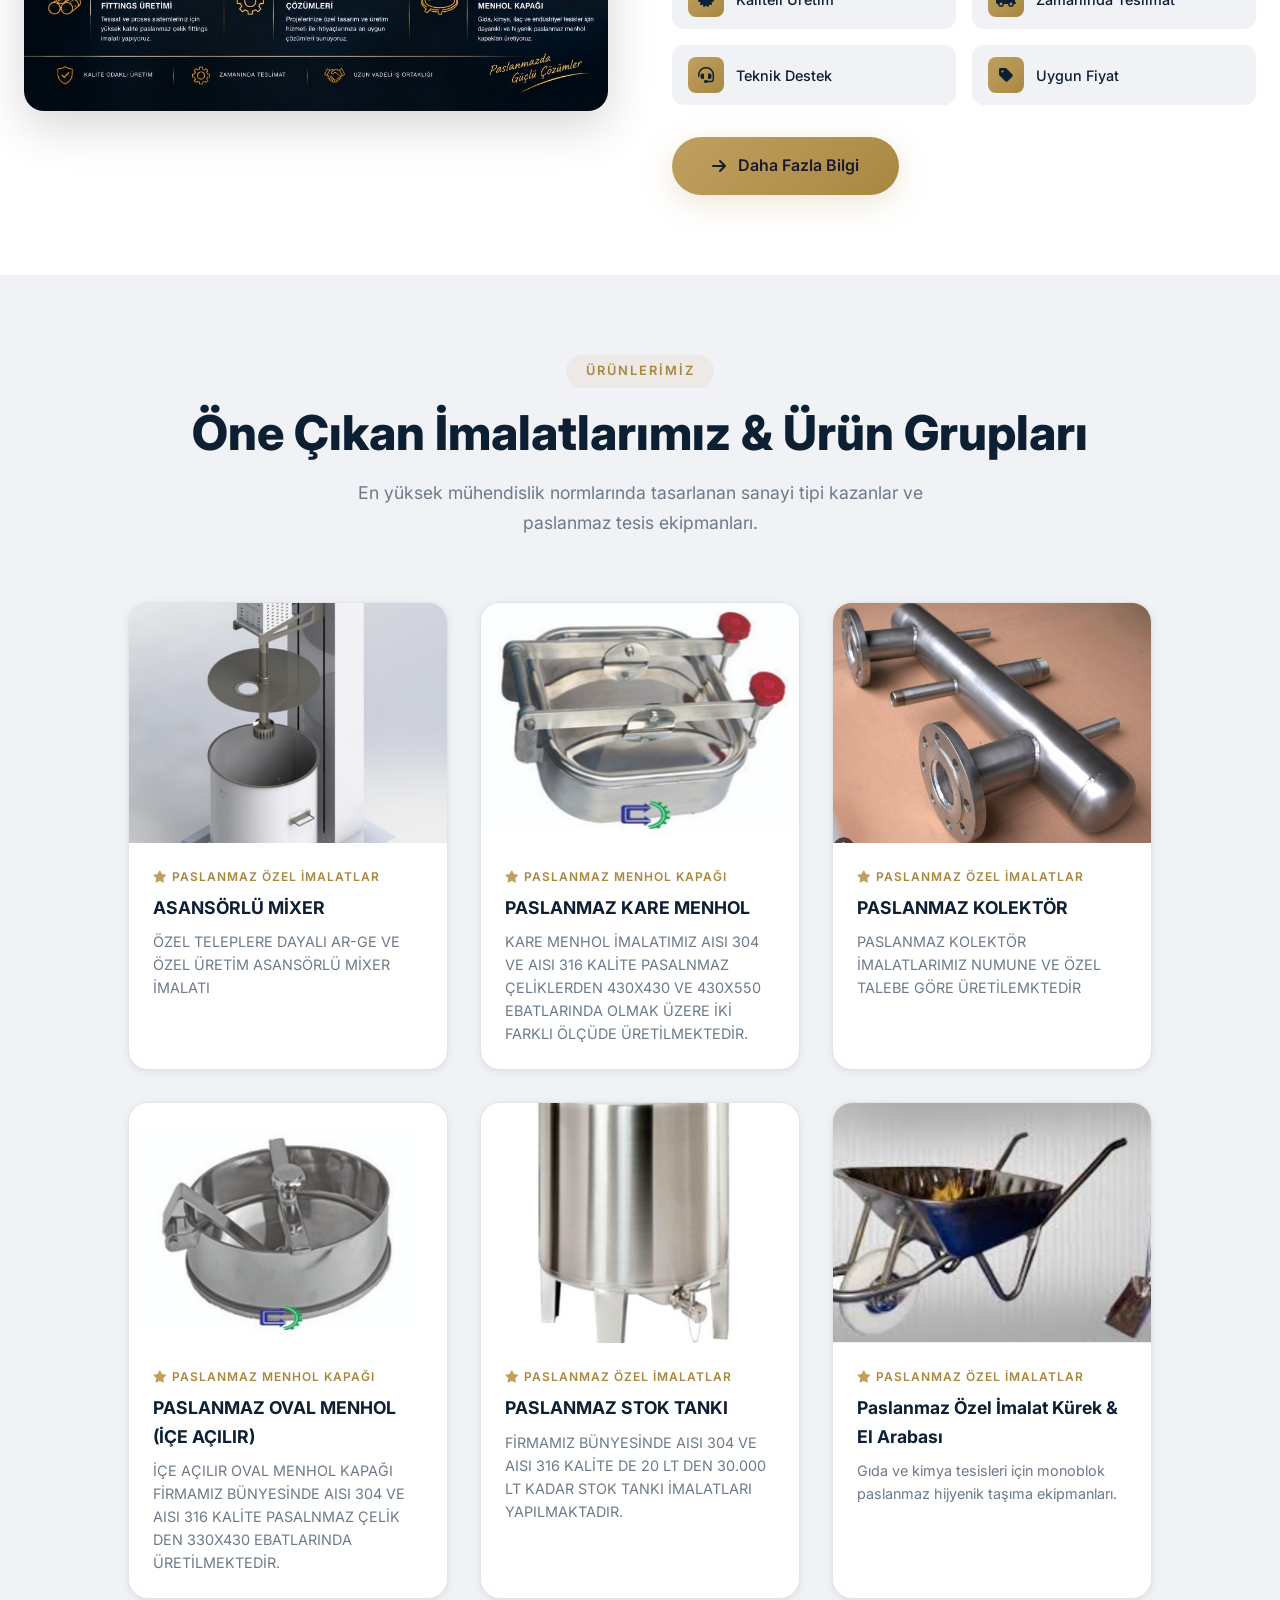
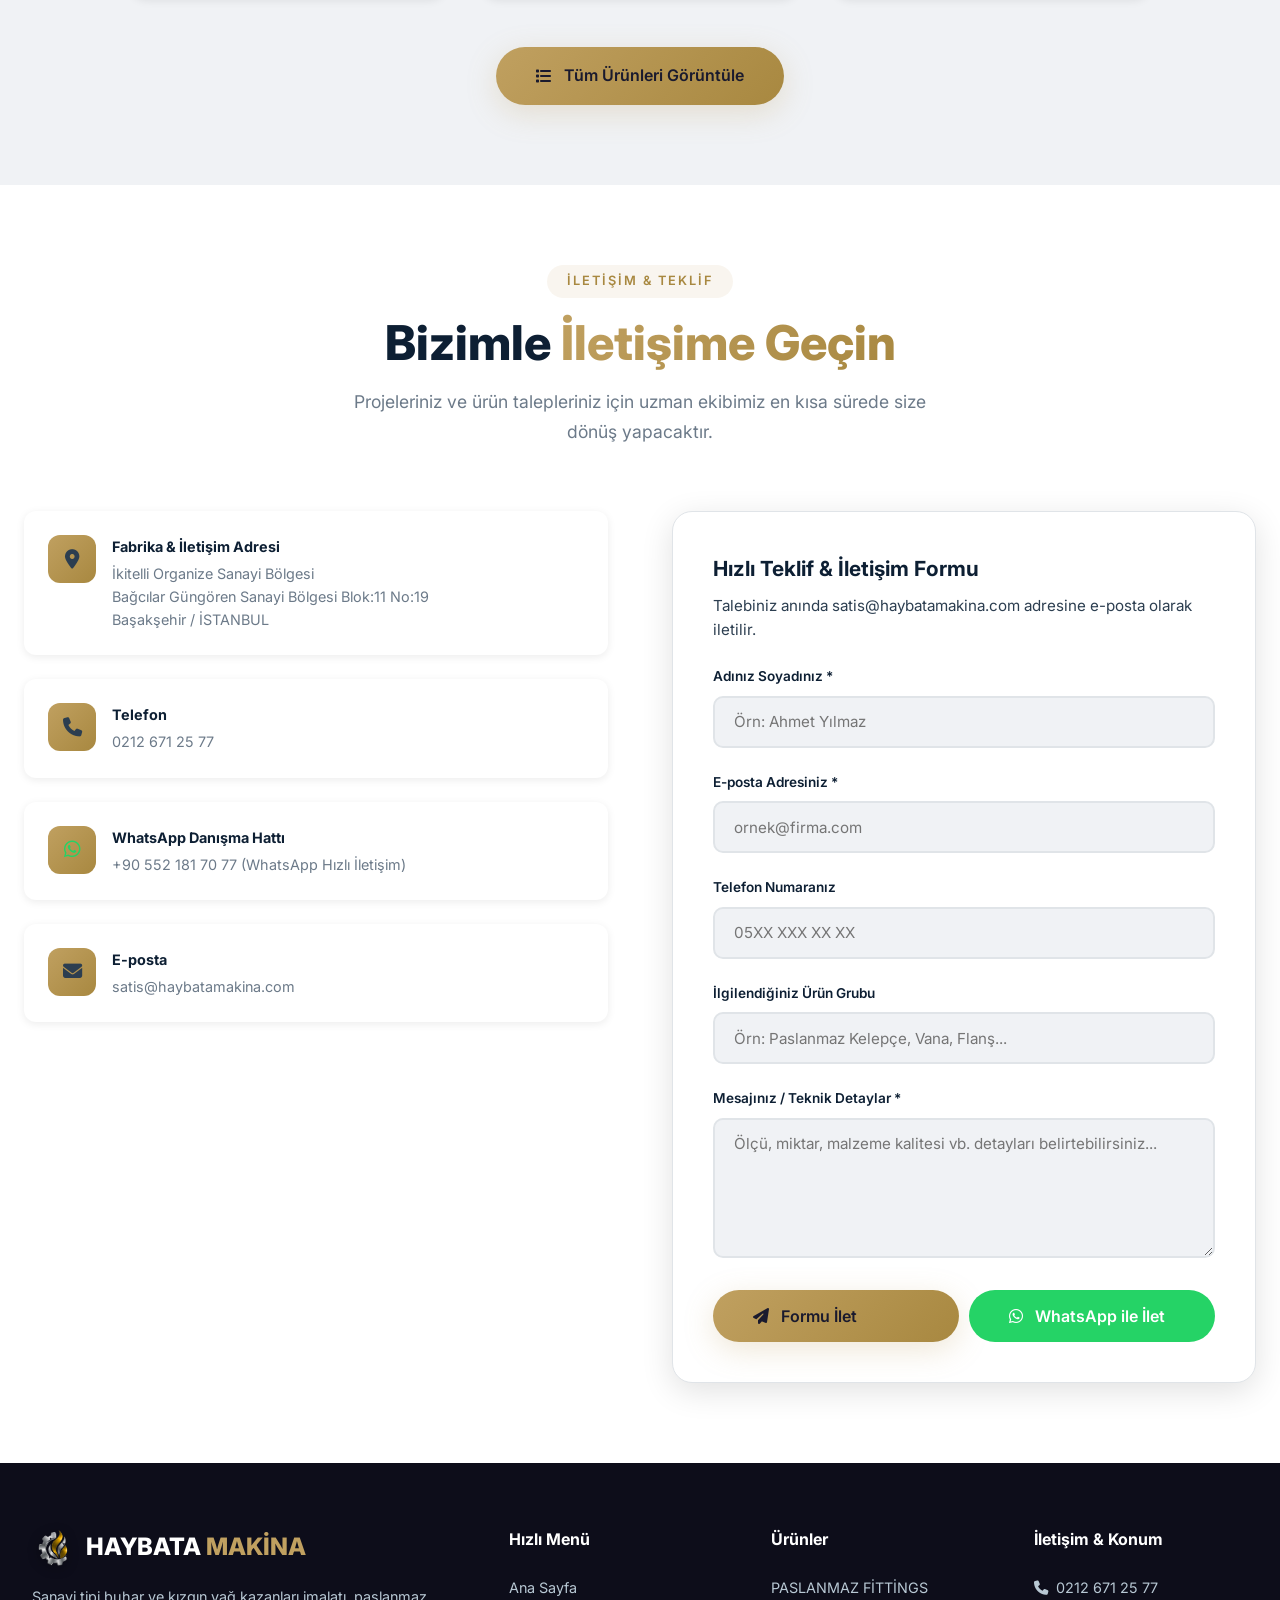
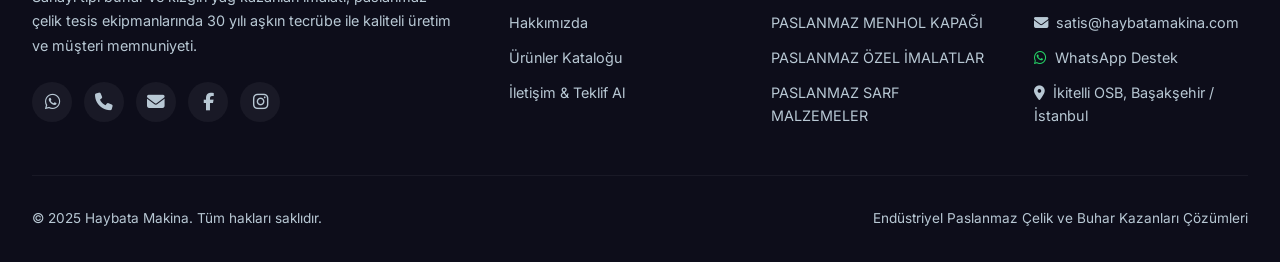
==== commit 8406515b: "fix(footer): include social icons in initial page markup" ====
--- a/index.html
+++ b/index.html
@@ -357,6 +357,8 @@
                 <a href="https://wa.me/905521817077" target="_blank" rel="noopener noreferrer" aria-label="WhatsApp"><i class="fab fa-whatsapp"></i></a>
                 <a href="tel:02126712577" aria-label="Telefon"><i class="fas fa-phone"></i></a>
                 <a href="mailto:satis@haybatamakina.com" aria-label="E-Posta"><i class="fas fa-envelope"></i></a>
+                <a href="https://www.facebook.com/ozdemirsanikitelli/" target="_blank" rel="noopener noreferrer" aria-label="Facebook"><i class="fab fa-facebook-f" aria-hidden="true"></i></a>
+                <a href="https://www.instagram.com/ozdemirsanmakina/" target="_blank" rel="noopener noreferrer" aria-label="Instagram"><i class="fab fa-instagram" aria-hidden="true"></i></a>
             </div>
         </div>
         <div>
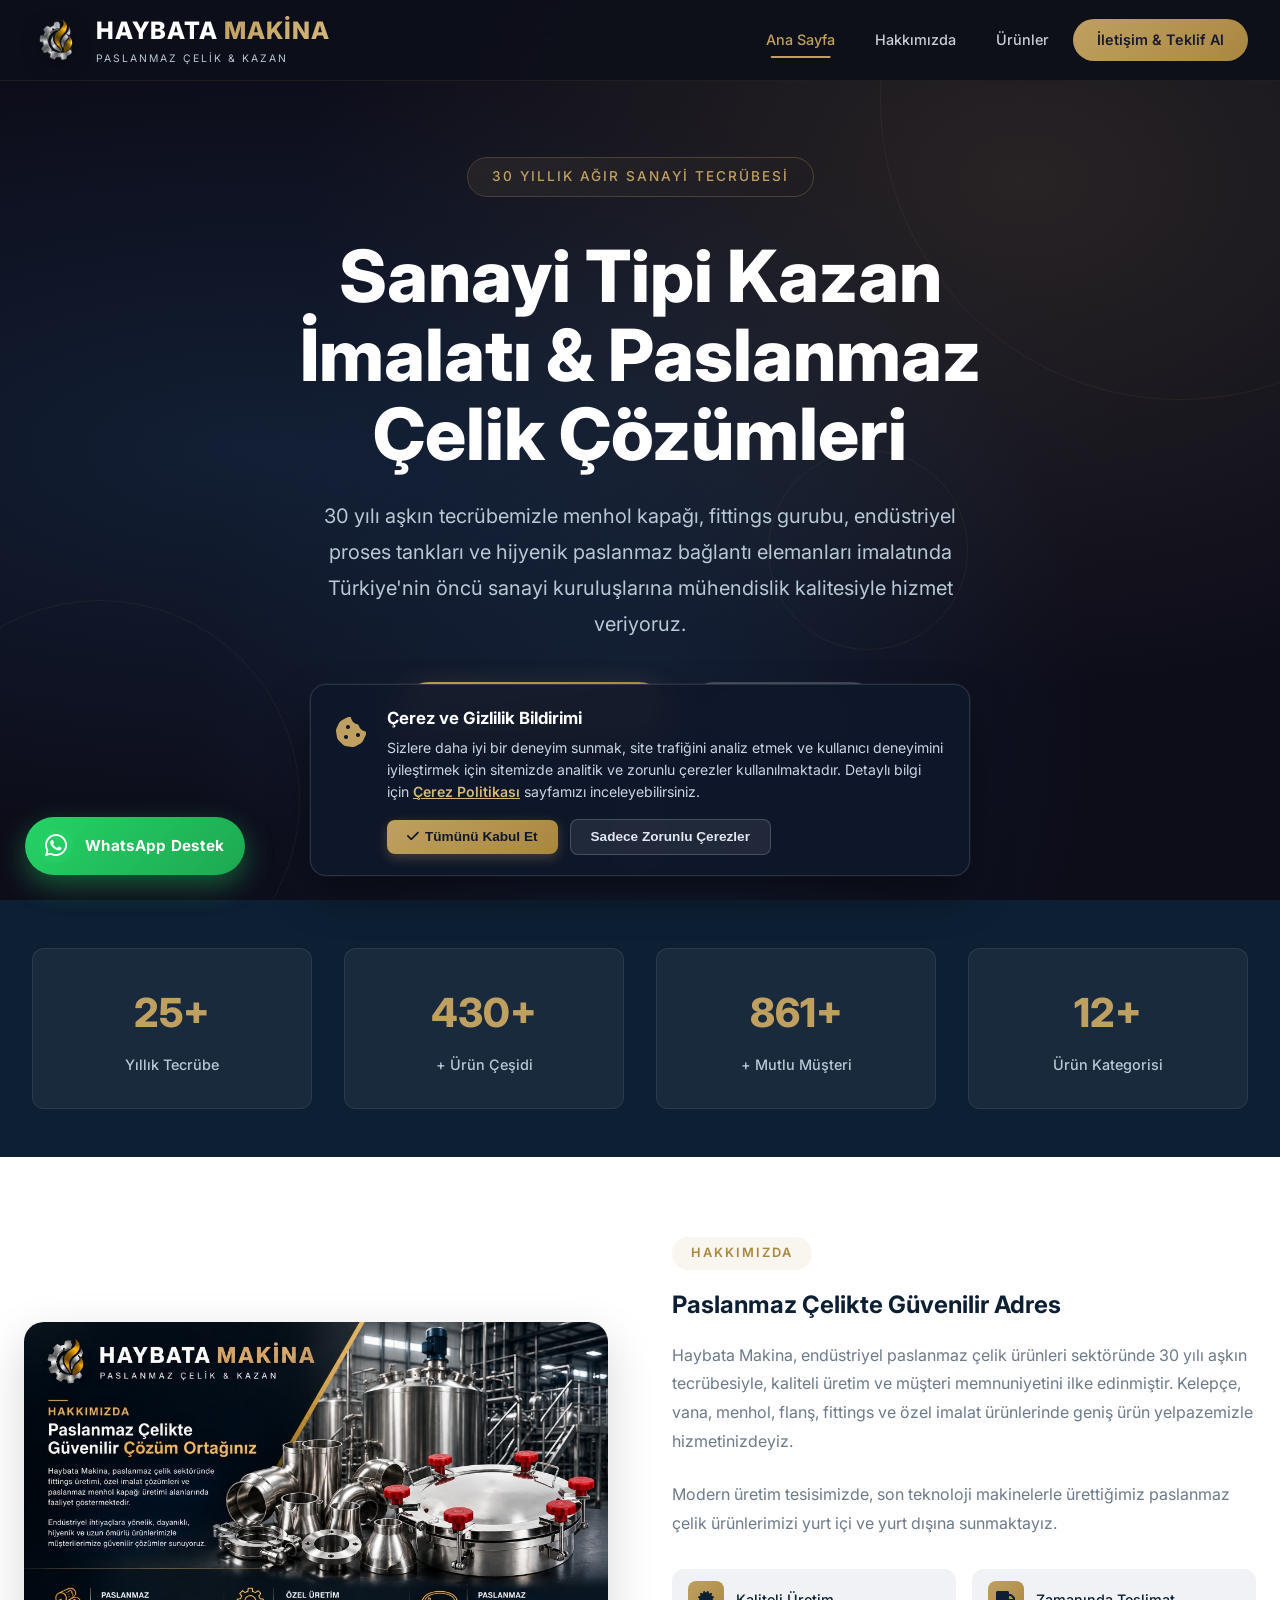
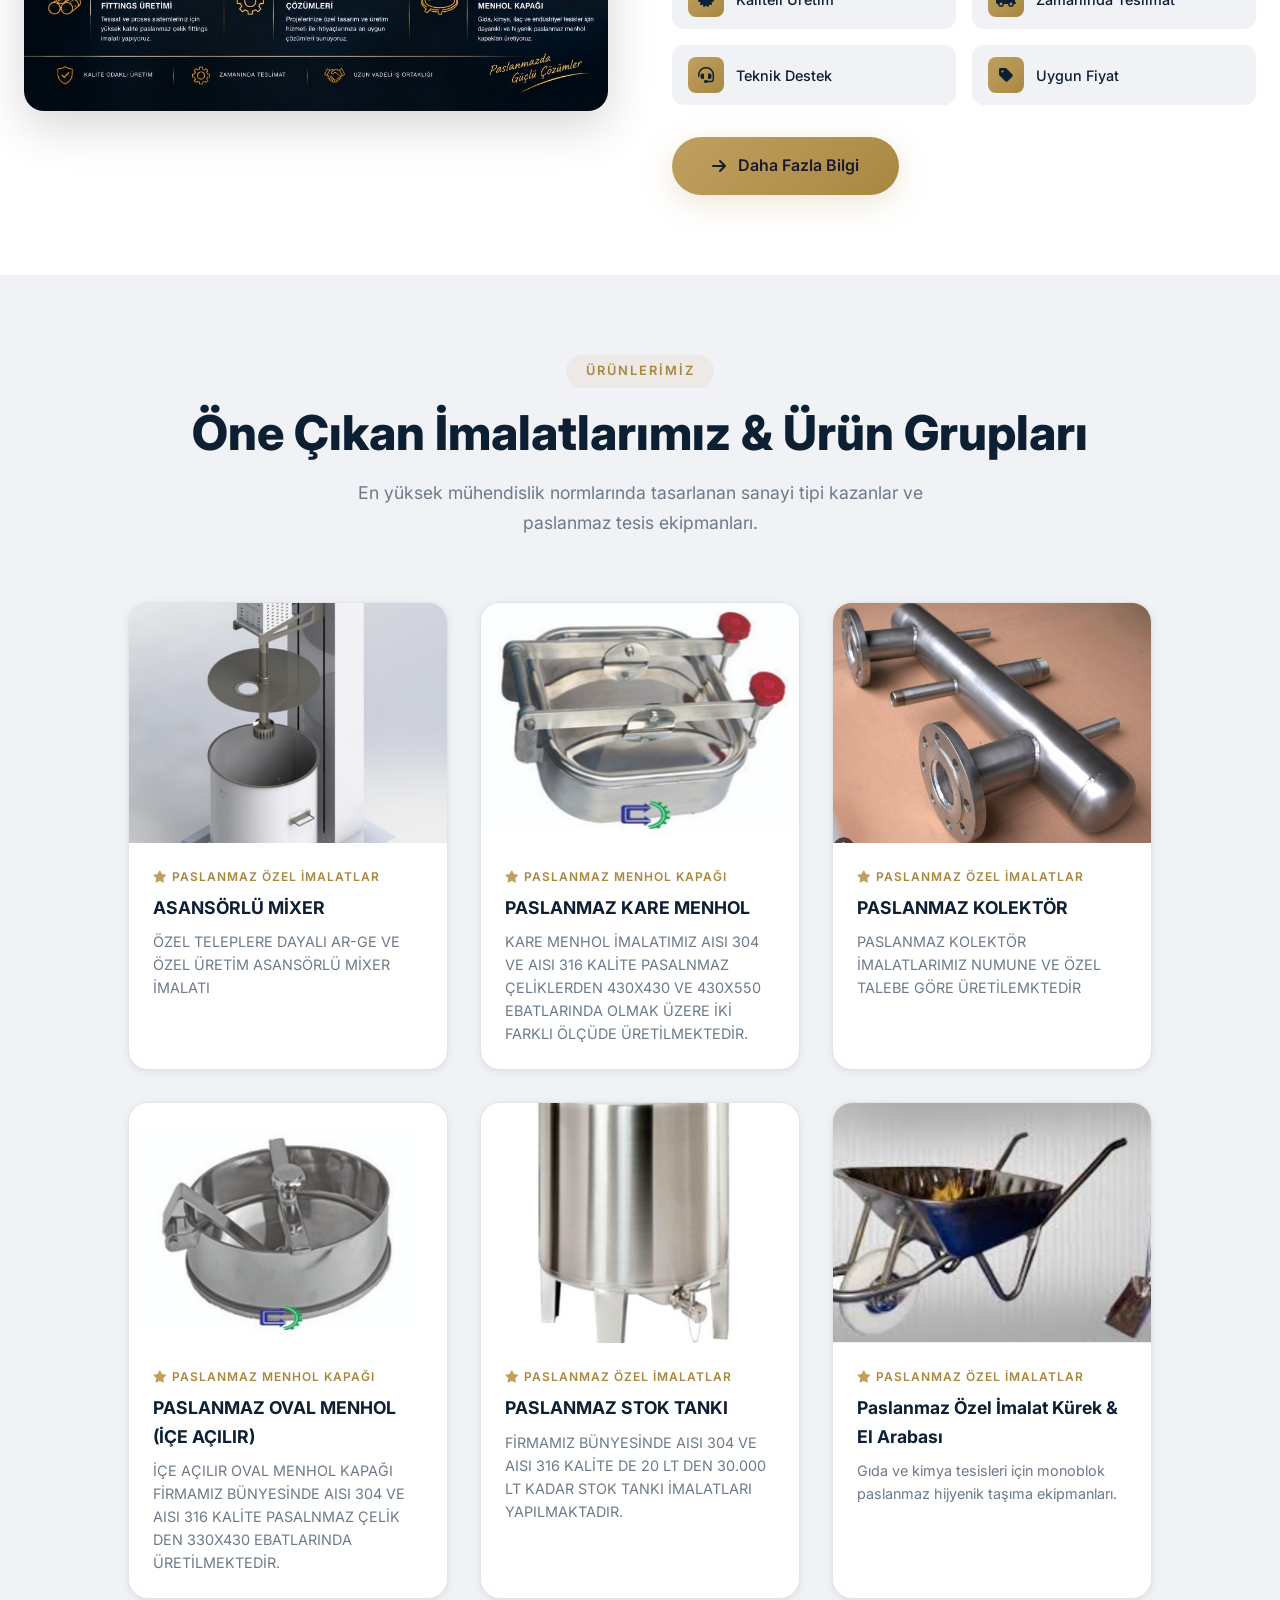
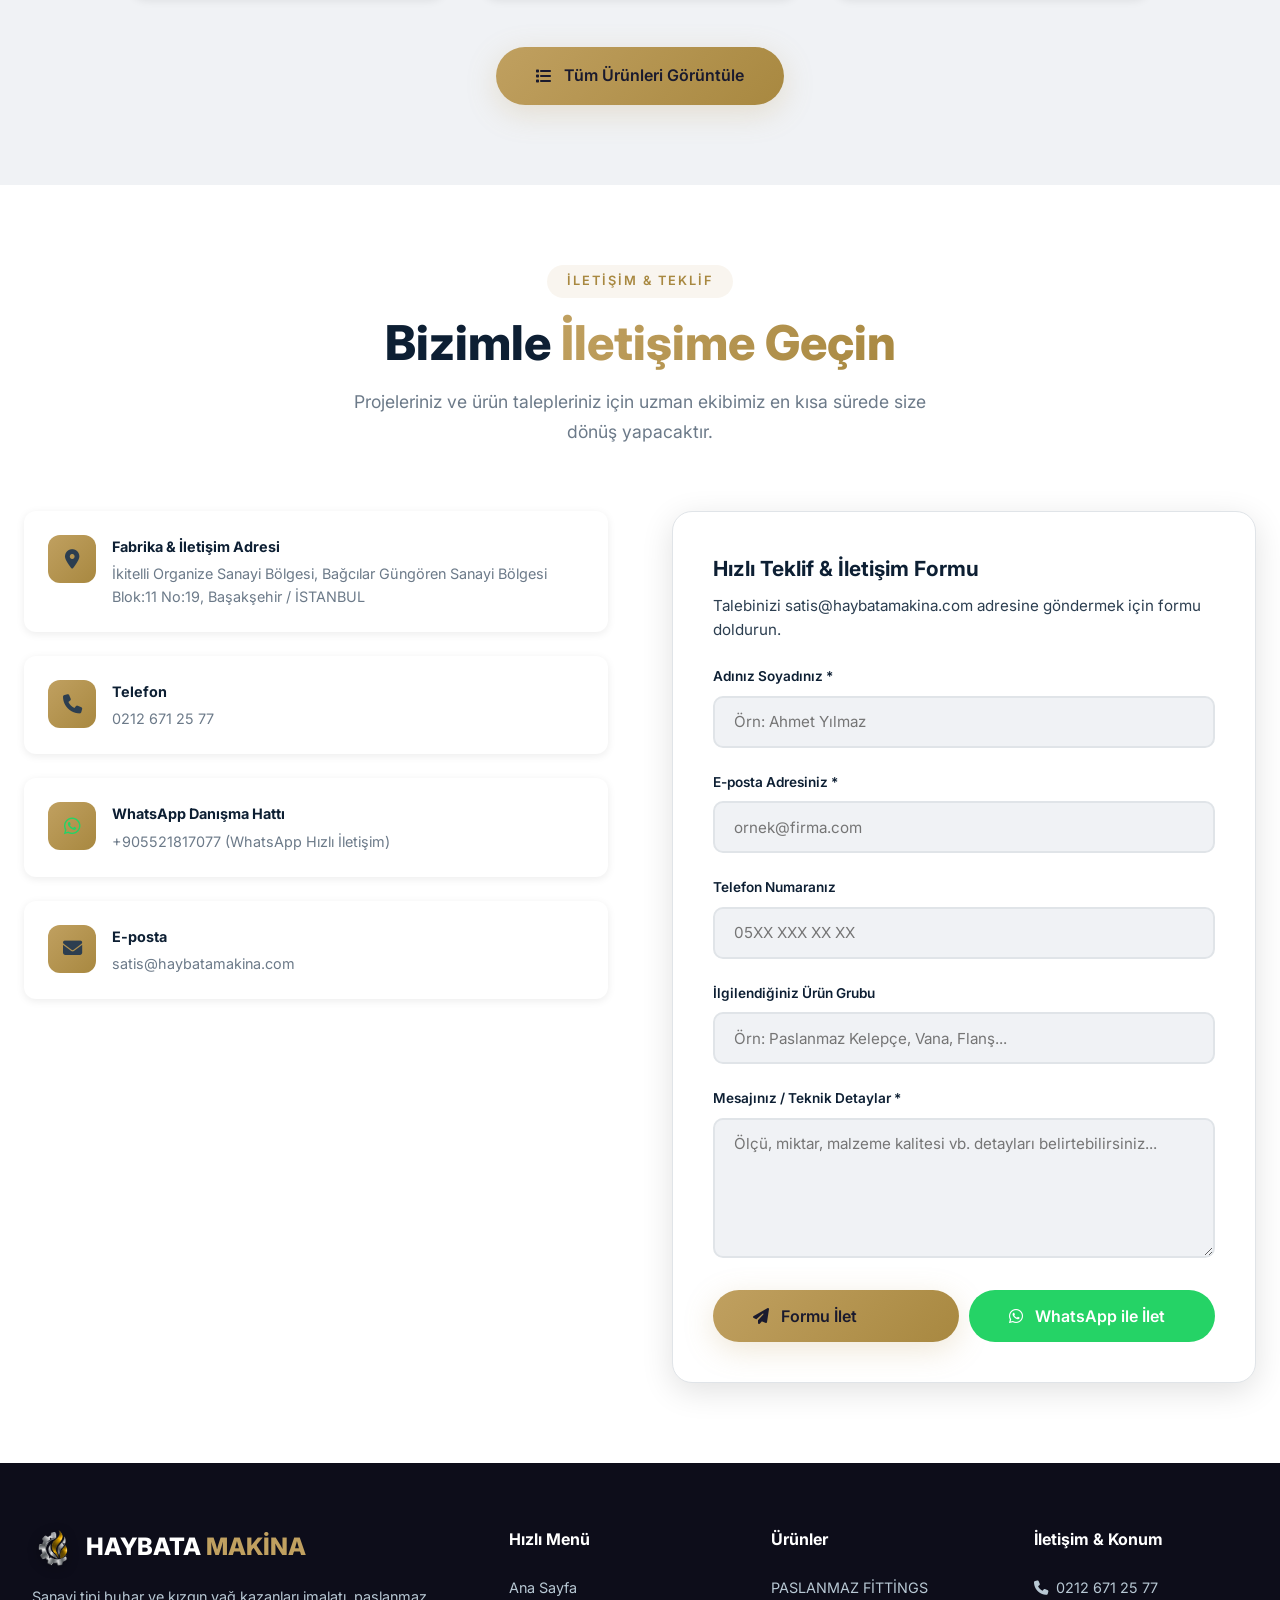
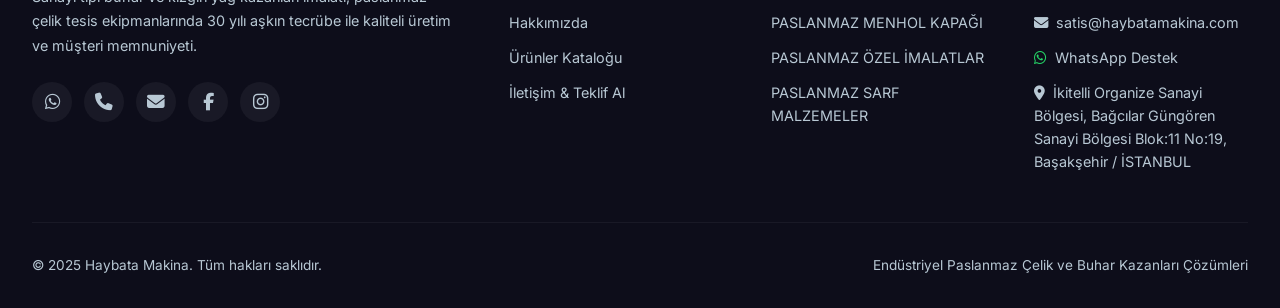
==== commit eae97841: "fix(contact): sync contact details and destinations with CMS settings" ====
--- a/index.html
+++ b/index.html
@@ -283,34 +283,34 @@
                     <div class="contact-icon"><i class="fas fa-map-marker-alt"></i></div>
                     <div class="contact-text">
                         <h4>Fabrika & İletişim Adresi</h4>
-                        <p>İkitelli Organize Sanayi Bölgesi<br>Bağcılar Güngören Sanayi Bölgesi Blok:11 No:19<br>Başakşehir / İSTANBUL</p>
+                        <p data-contact="address">İkitelli Organize Sanayi Bölgesi<br>Bağcılar Güngören Sanayi Bölgesi Blok:11 No:19<br>Başakşehir / İSTANBUL</p>
                     </div>
                 </div>
                 <div class="contact-item">
                     <div class="contact-icon"><i class="fas fa-phone"></i></div>
                     <div class="contact-text">
                         <h4>Telefon</h4>
-                        <p><a href="tel:02126712577" style="color: inherit; text-decoration: none;">0212 671 25 77</a></p>
+                        <p><a data-contact-link="phone" href="tel:02126712577" style="color: inherit; text-decoration: none;"><span data-contact="phone">0212 671 25 77</span></a></p>
                     </div>
                 </div>
                 <div class="contact-item">
                     <div class="contact-icon"><i class="fab fa-whatsapp" style="color: #25D366;"></i></div>
                     <div class="contact-text">
                         <h4>WhatsApp Danışma Hattı</h4>
-                        <p><a href="https://wa.me/905521817077" target="_blank" rel="noopener noreferrer" style="color: inherit; text-decoration: none;">+90 552 181 70 77 (WhatsApp Hızlı İletişim)</a></p>
+                        <p><a href="https://wa.me/905521817077" target="_blank" rel="noopener noreferrer" style="color: inherit; text-decoration: none;"><span data-contact="whatsapp">+90 552 181 70 77</span> (WhatsApp Hızlı İletişim)</a></p>
                     </div>
                 </div>
                 <div class="contact-item">
                     <div class="contact-icon"><i class="fas fa-envelope"></i></div>
                     <div class="contact-text">
                         <h4>E-posta</h4>
-                        <p><a href="mailto:satis@haybatamakina.com" style="color: inherit; text-decoration: none;">satis@haybatamakina.com</a></p>
+                        <p><a data-contact-link="emailSales" href="mailto:satis@haybatamakina.com" style="color: inherit; text-decoration: none;"><span data-contact="emailSales">satis@haybatamakina.com</span></a></p>
                     </div>
                 </div>
             </div>
             <form class="contact-form fade-in-right" id="contactForm">
                 <h3 style="font-size: 1.3rem; color: var(--primary-dark); margin-bottom: 0.5rem;">Hızlı Teklif & İletişim Formu</h3>
-                <p style="color: var(--text-muted); font-size: 0.95rem; margin-bottom: 1.5rem;">Talebiniz anında satis@haybatamakina.com adresine e-posta olarak iletilir.</p>
+                <p style="color: var(--text-muted); font-size: 0.95rem; margin-bottom: 1.5rem;">Talebinizi <span data-contact="emailSales">satis@haybatamakina.com</span> adresine göndermek için formu doldurun.</p>
                 <div class="form-group">
                     <label for="name">Adınız Soyadınız *</label>
                     <input type="text" id="name" name="name" required placeholder="Örn: Ahmet Yılmaz">
@@ -355,8 +355,8 @@
             <p>Sanayi tipi buhar ve kızgın yağ kazanları imalatı, paslanmaz çelik tesis ekipmanlarında 30 yılı aşkın tecrübe ile kaliteli üretim ve müşteri memnuniyeti.</p>
             <div class="footer-social">
                 <a href="https://wa.me/905521817077" target="_blank" rel="noopener noreferrer" aria-label="WhatsApp"><i class="fab fa-whatsapp"></i></a>
-                <a href="tel:02126712577" aria-label="Telefon"><i class="fas fa-phone"></i></a>
-                <a href="mailto:satis@haybatamakina.com" aria-label="E-Posta"><i class="fas fa-envelope"></i></a>
+                <a data-contact-link="phone" href="tel:02126712577" aria-label="Telefon"><i class="fas fa-phone"></i></a>
+                <a data-contact-link="emailSales" href="mailto:satis@haybatamakina.com" aria-label="E-Posta"><i class="fas fa-envelope"></i></a>
                 <a href="https://www.facebook.com/ozdemirsanikitelli/" target="_blank" rel="noopener noreferrer" aria-label="Facebook"><i class="fab fa-facebook-f" aria-hidden="true"></i></a>
                 <a href="https://www.instagram.com/ozdemirsanmakina/" target="_blank" rel="noopener noreferrer" aria-label="Instagram"><i class="fab fa-instagram" aria-hidden="true"></i></a>
             </div>
@@ -382,10 +382,10 @@
         <div>
             <h4>İletişim & Konum</h4>
             <div class="footer-links">
-                <a href="tel:02126712577"><i class="fas fa-phone" style="margin-right: 8px;"></i>0212 671 25 77</a>
-                <a href="mailto:satis@haybatamakina.com"><i class="fas fa-envelope" style="margin-right: 8px;"></i>satis@haybatamakina.com</a>
+                <a data-contact-link="phone" href="tel:02126712577"><i class="fas fa-phone" style="margin-right: 8px;"></i><span data-contact="phone">0212 671 25 77</span></a>
+                <a data-contact-link="emailSales" href="mailto:satis@haybatamakina.com"><i class="fas fa-envelope" style="margin-right: 8px;"></i><span data-contact="emailSales">satis@haybatamakina.com</span></a>
                 <a href="https://wa.me/905521817077" target="_blank" rel="noopener noreferrer"><i class="fab fa-whatsapp" style="margin-right: 8px; color: #25D366;"></i>WhatsApp Destek</a>
-                <a href="iletisim.html"><i class="fas fa-map-marker-alt" style="margin-right: 8px;"></i>İkitelli OSB, Başakşehir / İstanbul</a>
+                <a href="iletisim.html"><i class="fas fa-map-marker-alt" style="margin-right: 8px;"></i><span data-contact="address">İkitelli OSB, Başakşehir / İstanbul</span></a>
             </div>
         </div>
     </div>
@@ -420,6 +420,6 @@
 </div>
 
 <script src="js/data.js"></script>
-<script src="js/main.js"></script>
+<script src="js/main.js?v=contact-settings-20260916"></script>
 </body>
 </html>
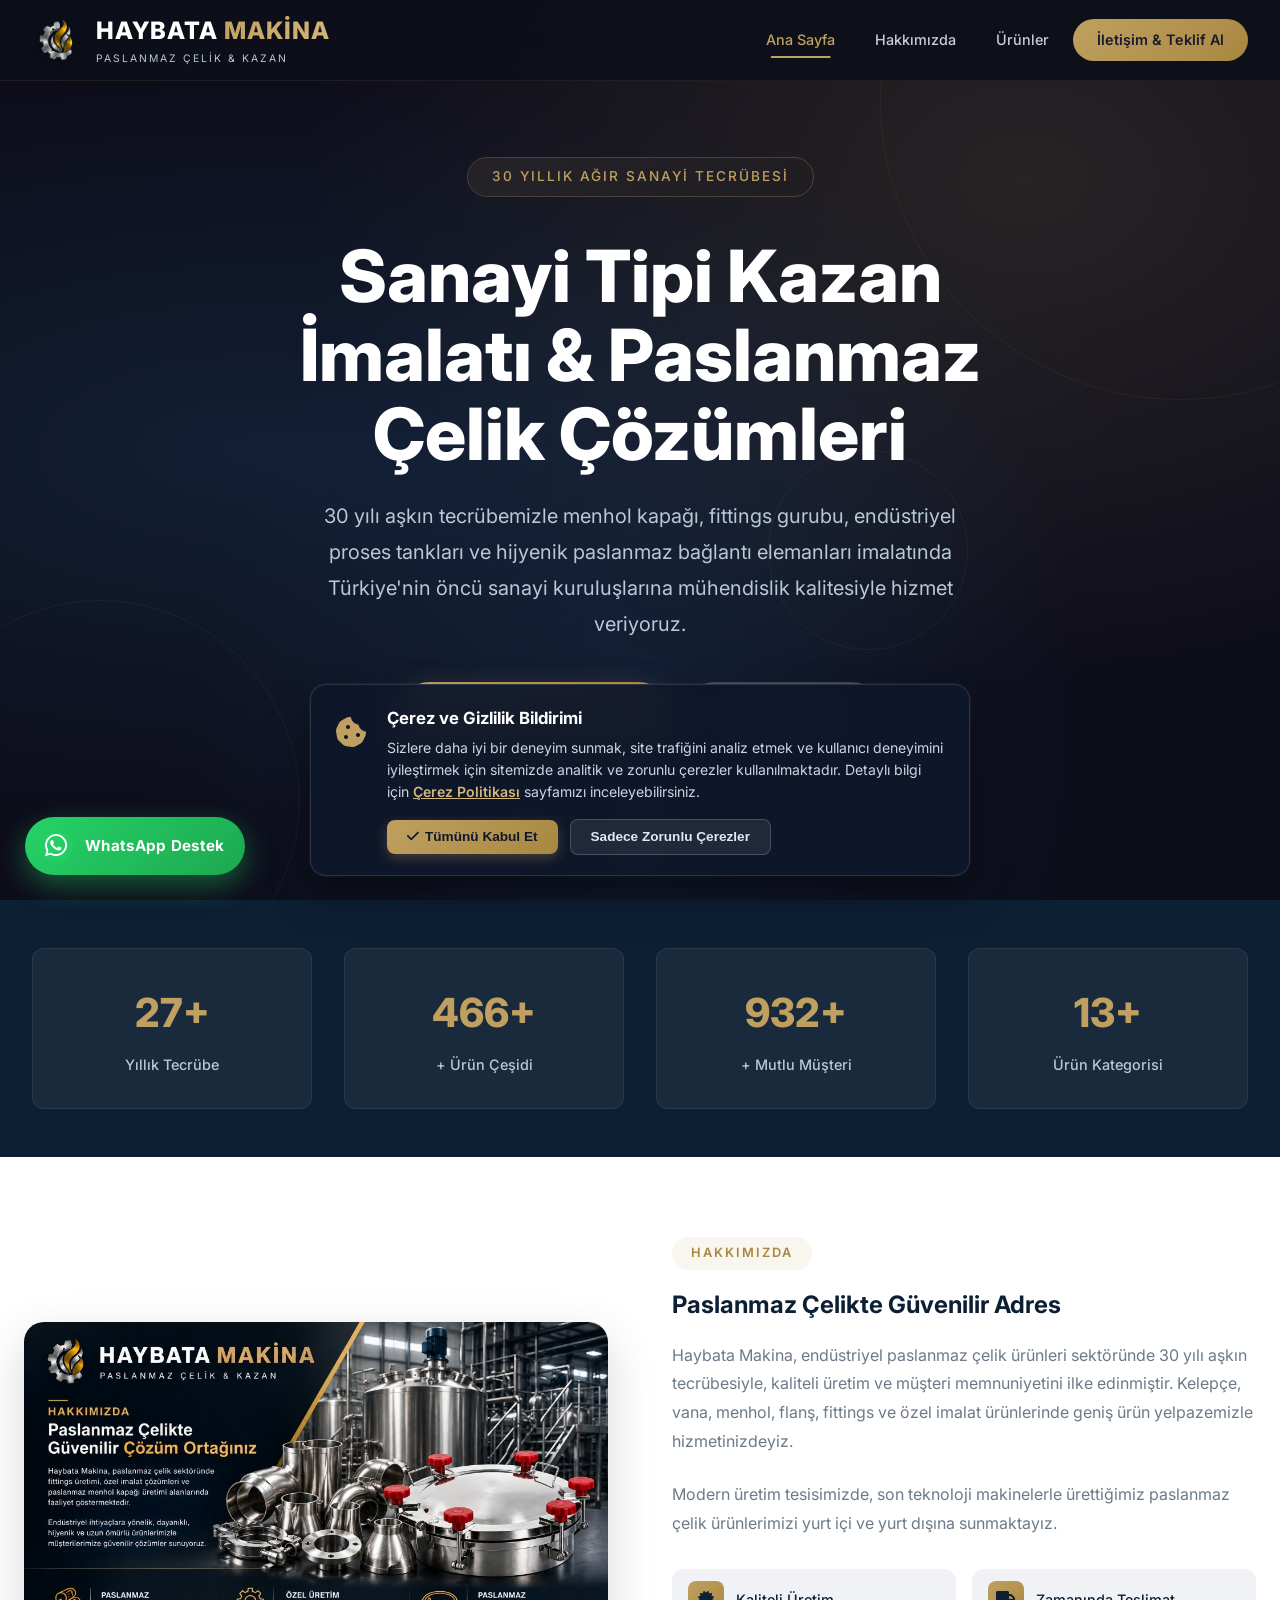
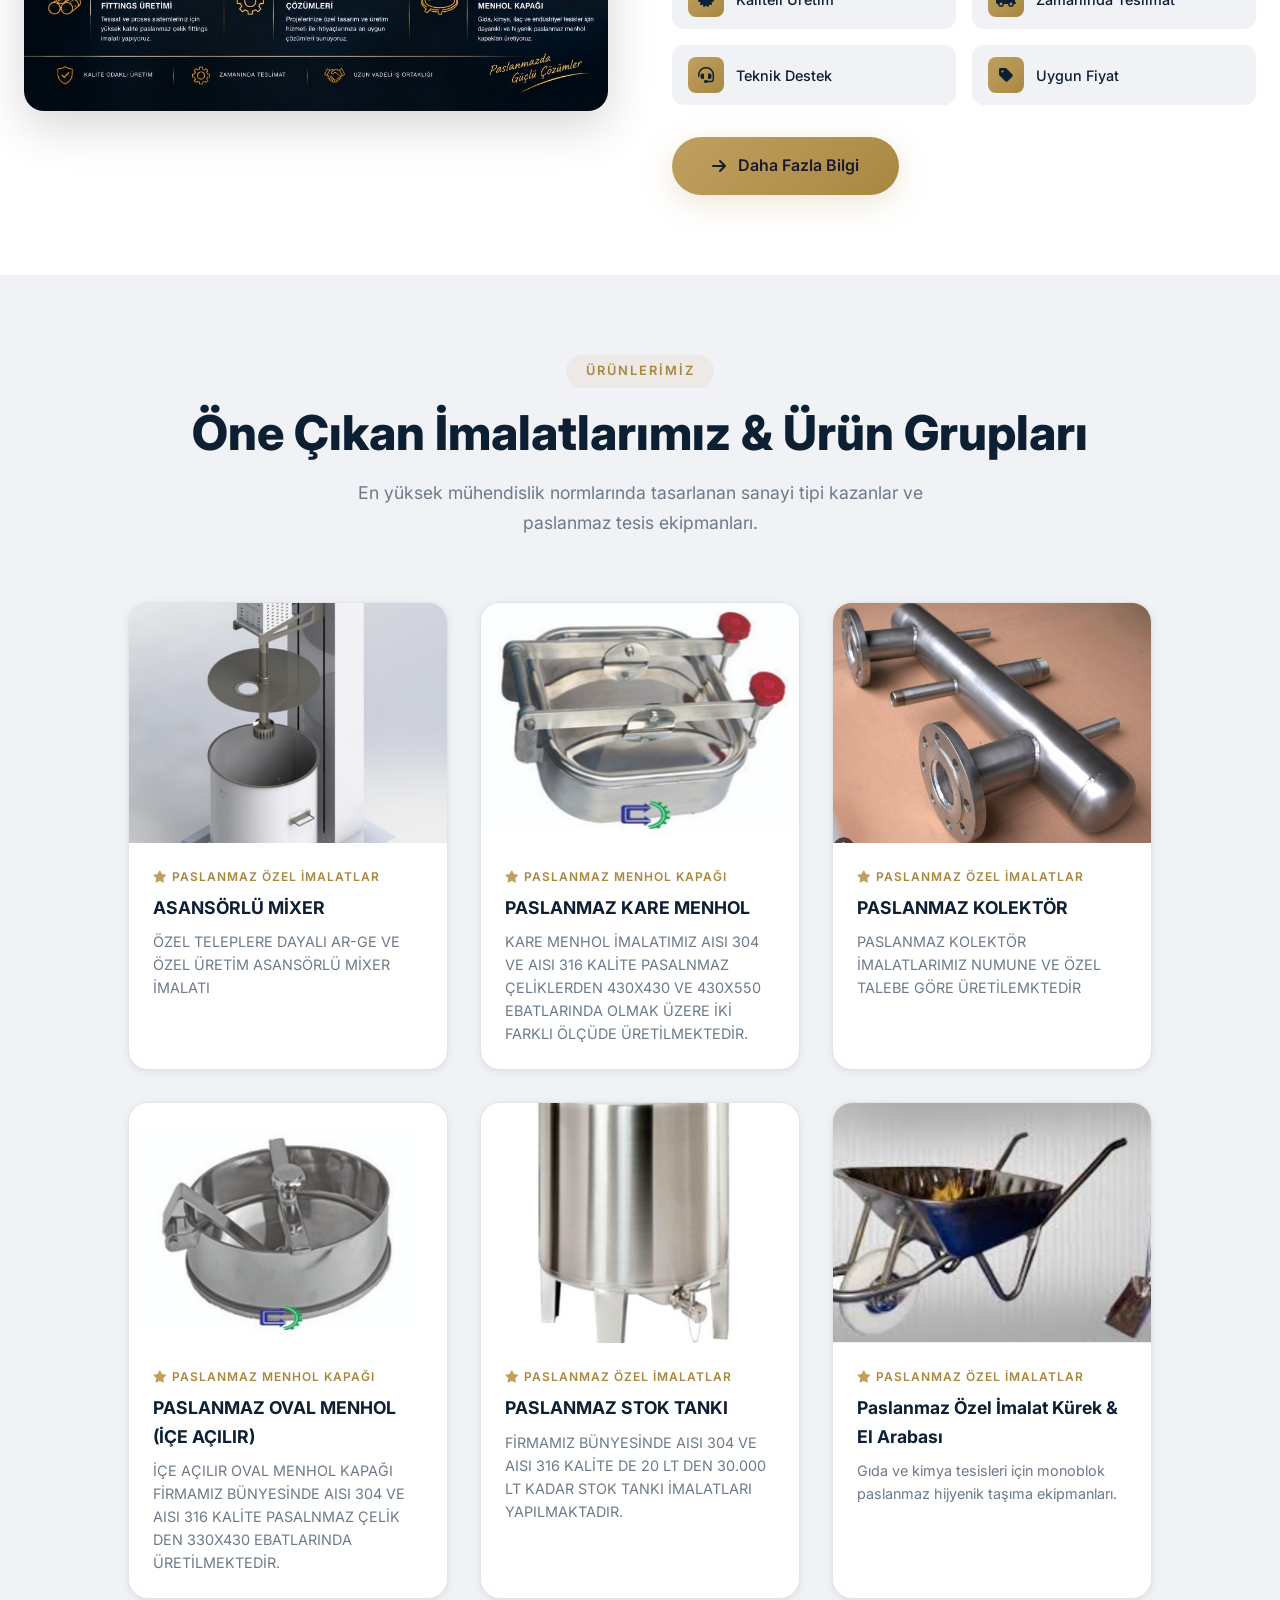
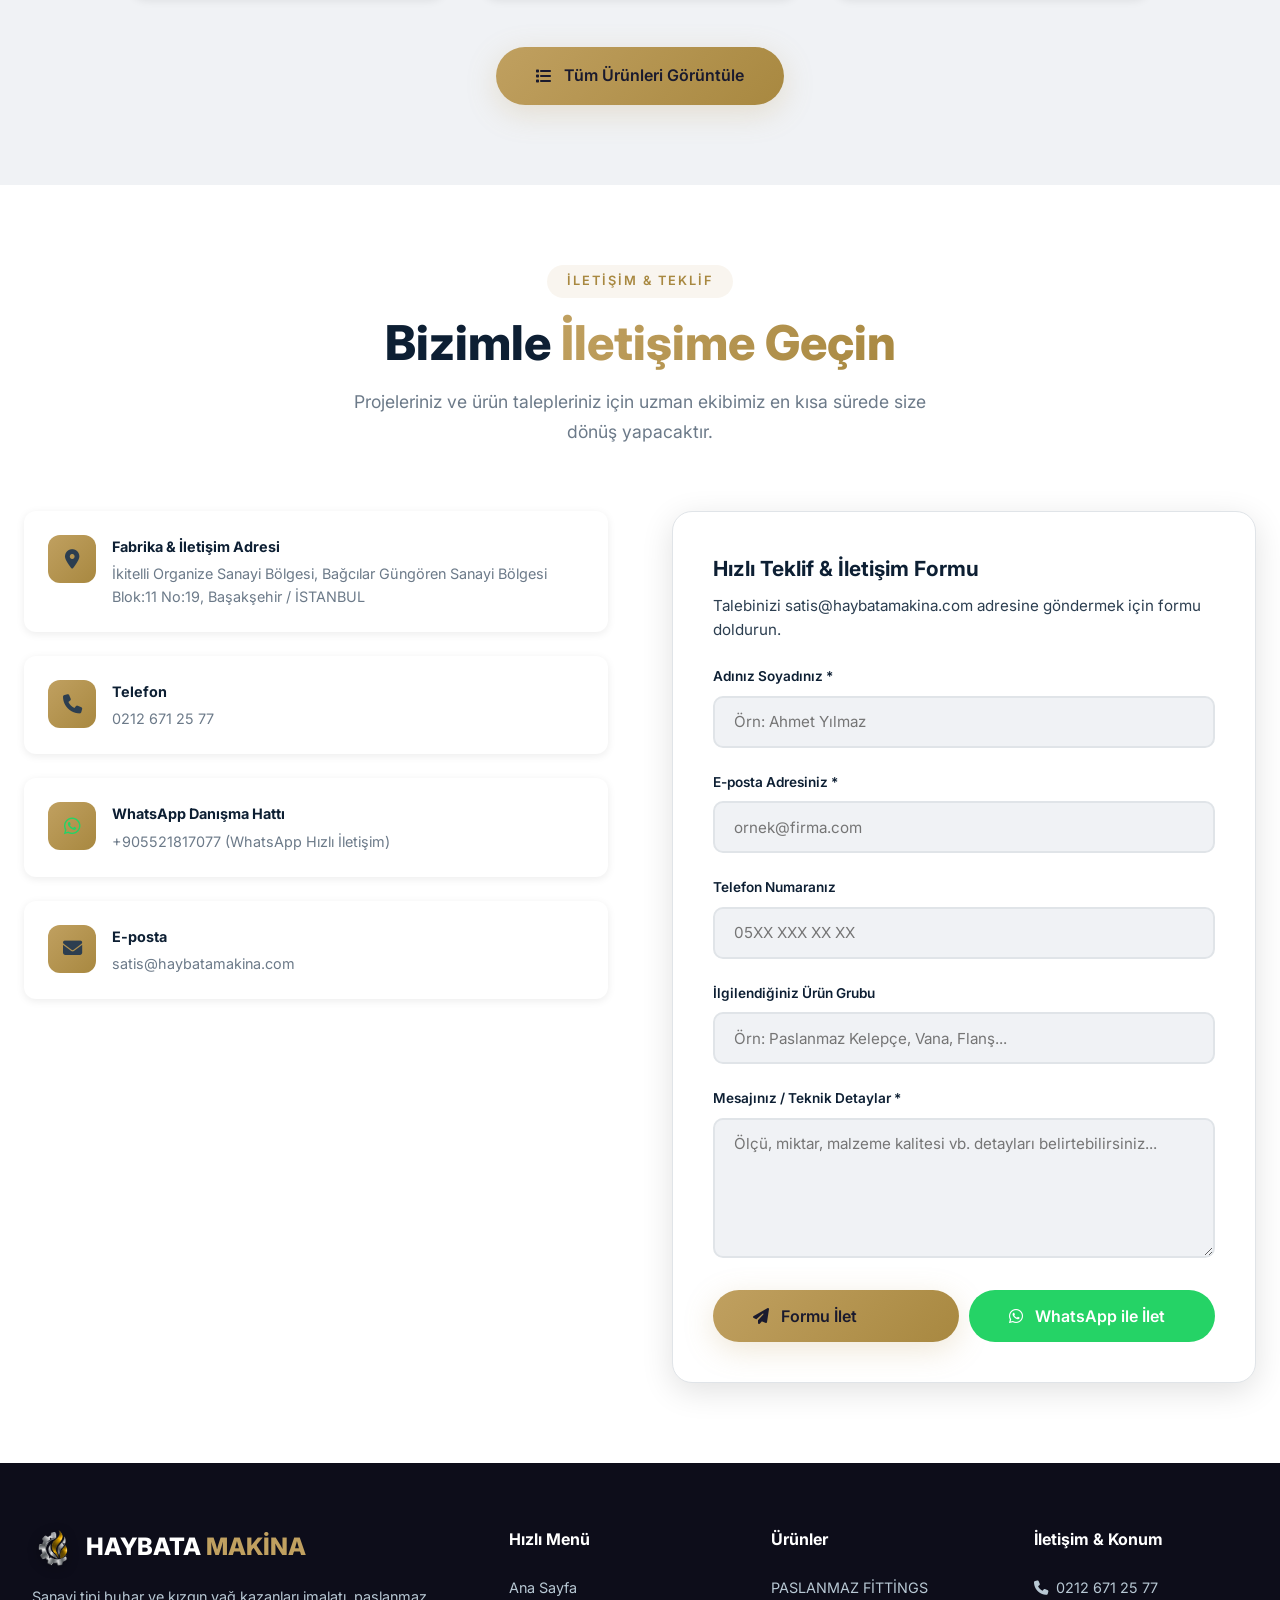
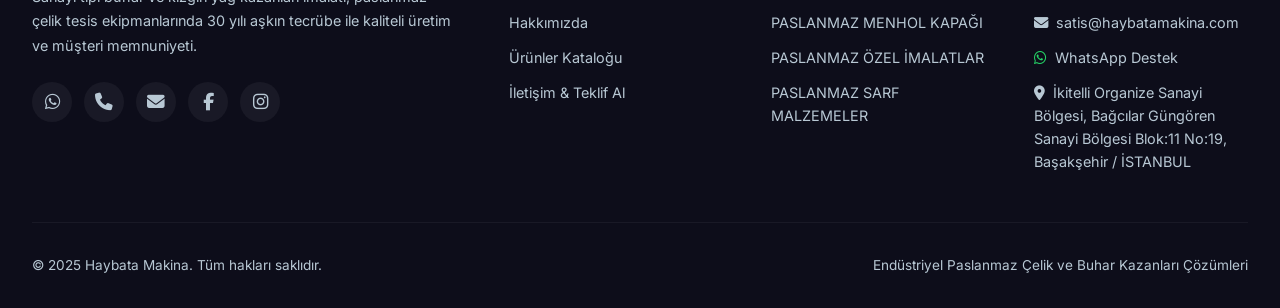
==== commit 995f7b3f: "fix(deploy): yerel degisiklikler yayinlandi - site guncellendi" ====
--- a/index.html
+++ b/index.html
@@ -422,4 +422,4 @@
 <script src="js/data.js"></script>
 <script src="js/main.js?v=contact-settings-20260916"></script>
 </body>
-</html>+</html>
--- a/css/style.css
+++ b/css/style.css
@@ -1995,6 +1995,13 @@
     border-left: 3px solid var(--accent);
 }
 
+.tree-group-header.selected {
+    background: rgba(192, 160, 96, 0.18);
+    color: var(--primary-dark);
+    border-left: 3px solid var(--accent);
+    box-shadow: 0 2px 8px rgba(192, 160, 96, 0.15);
+}
+
 .tree-group-title {
     display: flex;
     align-items: center;
@@ -2168,6 +2175,112 @@
 
 .tree-active-filter-badge .clear-filter:hover {
     color: #e74c3c;
+}
+
+/* Alt Kategori Seçim & Filtreleme Şeridi (Ürünler Sayfasında) */
+.tree-subcategories-wrapper {
+    background: #ffffff;
+    border: 1px solid var(--gray-200);
+    border-radius: var(--radius);
+    padding: 1.25rem 1.5rem;
+    margin-bottom: 2rem;
+    box-shadow: var(--shadow-sm);
+    transition: var(--transition);
+}
+
+.tree-sub-header {
+    display: flex;
+    align-items: center;
+    justify-content: space-between;
+    flex-wrap: wrap;
+    gap: 0.75rem;
+    margin-bottom: 1rem;
+    padding-bottom: 0.75rem;
+    border-bottom: 1px solid var(--gray-100);
+}
+
+.tree-sub-header-title {
+    font-size: 1.05rem;
+    font-weight: 700;
+    color: var(--primary-dark);
+    display: flex;
+    align-items: center;
+    gap: 0.6rem;
+}
+
+.tree-sub-header-title i {
+    color: var(--accent);
+    font-size: 1.15rem;
+}
+
+.tree-sub-header-desc {
+    font-size: 0.85rem;
+    color: var(--text-light);
+}
+
+.tree-sub-pills {
+    display: flex;
+    flex-wrap: wrap;
+    gap: 0.6rem;
+    align-items: center;
+}
+
+.tree-sub-pill {
+    display: inline-flex;
+    align-items: center;
+    gap: 0.5rem;
+    padding: 0.55rem 1rem;
+    border-radius: 50px;
+    background: var(--gray-50);
+    border: 1.5px solid var(--gray-200);
+    color: var(--text-color);
+    font-size: 0.86rem;
+    font-weight: 600;
+    cursor: pointer;
+    transition: all 0.25s ease;
+    user-select: none;
+}
+
+.tree-sub-pill i {
+    color: var(--accent);
+    font-size: 0.85rem;
+    transition: color 0.2s;
+}
+
+.tree-sub-pill:hover {
+    background: #ffffff;
+    border-color: var(--accent);
+    color: var(--primary-dark);
+    transform: translateY(-2px);
+    box-shadow: 0 4px 12px rgba(0, 0, 0, 0.06);
+}
+
+.tree-sub-pill.active {
+    background: linear-gradient(135deg, #0d1f33 0%, #1e3a5f 100%);
+    border-color: var(--accent);
+    color: #ffffff;
+    box-shadow: 0 4px 14px rgba(13, 31, 51, 0.25);
+    transform: translateY(-1px);
+}
+
+.tree-sub-pill.active i {
+    color: #ffd700;
+}
+
+.tree-sub-pill-badge {
+    display: inline-block;
+    padding: 0.15rem 0.55rem;
+    border-radius: 20px;
+    font-size: 0.76rem;
+    font-weight: 700;
+    background: var(--gray-200);
+    color: var(--primary-dark);
+    line-height: 1;
+}
+
+.tree-sub-pill.active .tree-sub-pill-badge {
+    background: var(--accent);
+    color: #0f172a;
 }
 
 /* Kazan İmalatı Özel Vurgu Kartı */
